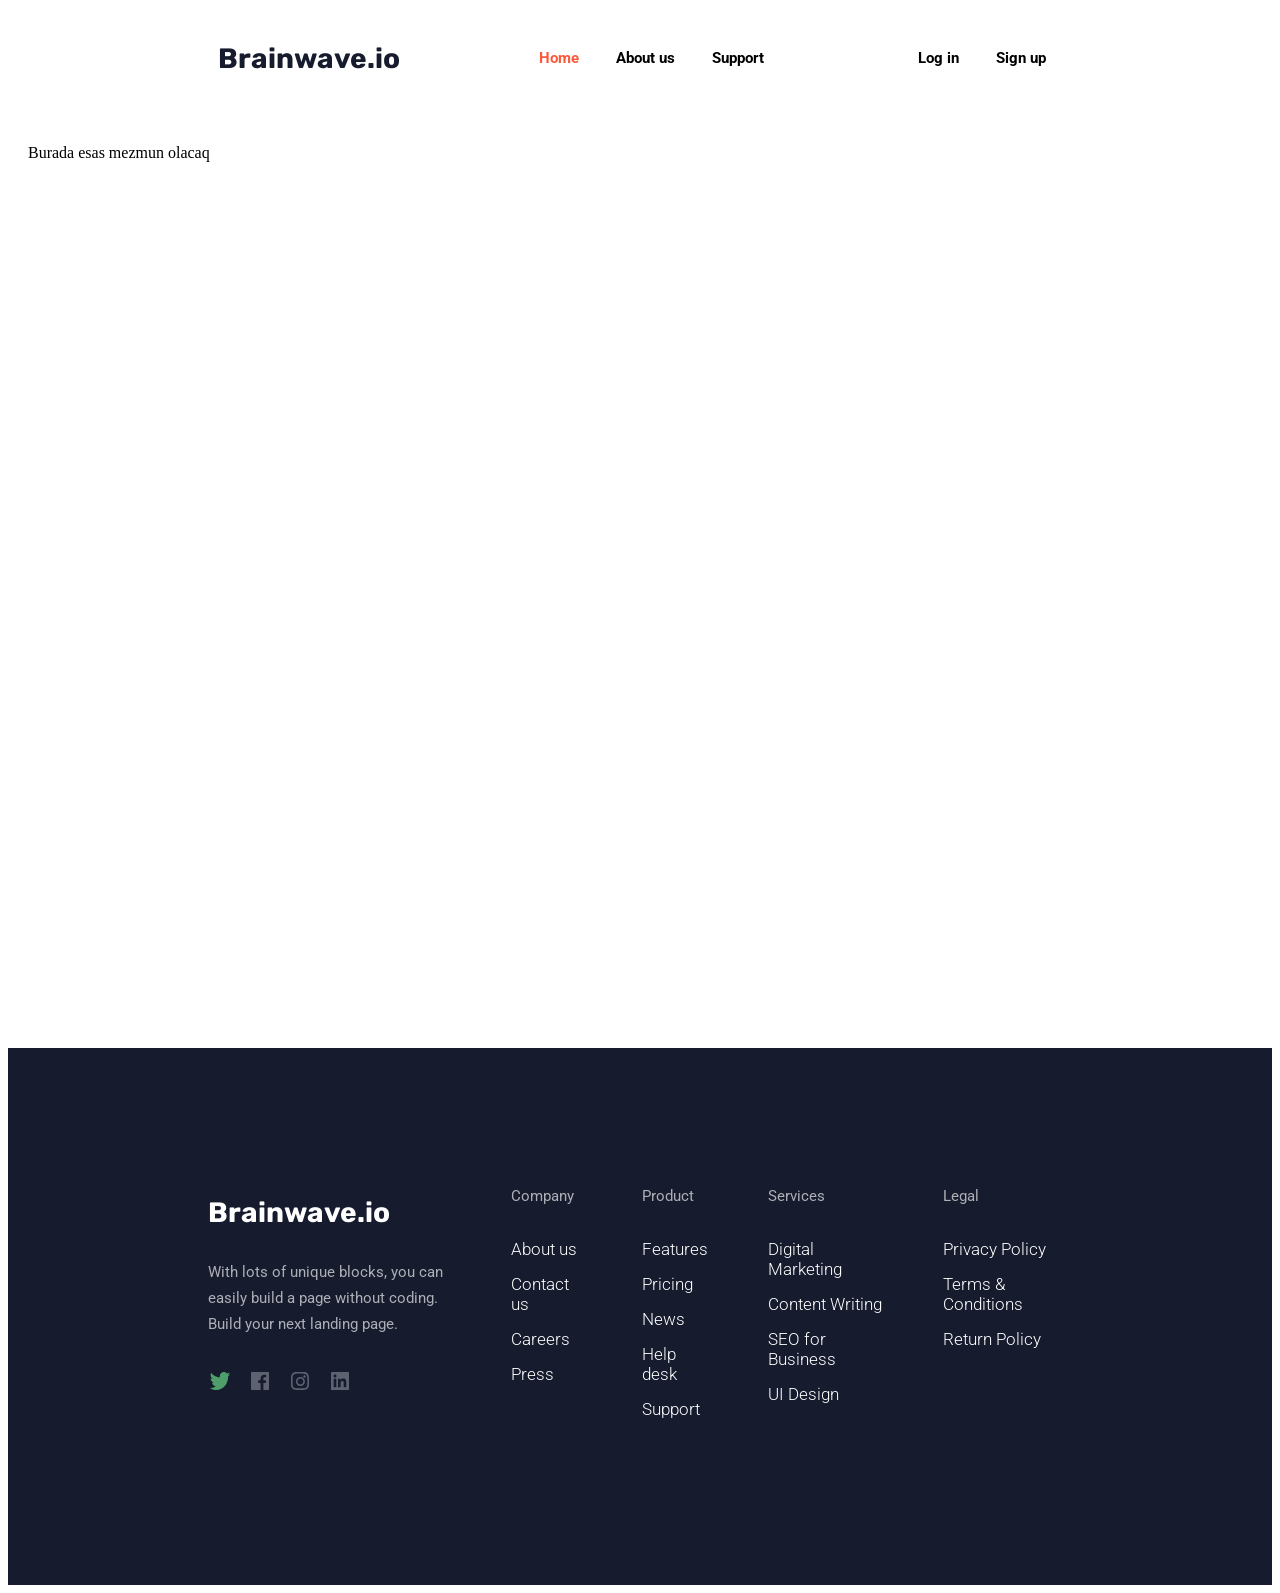
==== index.html @ 2722c8b5 "login, signup, header and footer are created" ====
<!DOCTYPE html>
<html lang="en">

<head>
    <meta charset="UTF-8">
    <meta name="viewport" content="width=device-width, initial-scale=1.0">
    <title>Document</title>
    <link rel="stylesheet" href="./styles/global/reset.css">
    <link rel="stylesheet" href="./styles/pages/home.css">
    <link rel="preconnect" href="https://fonts.googleapis.com">
    <link rel="preconnect" href="https://fonts.gstatic.com" crossorigin>
    <link href="https://fonts.googleapis.com/css2?family=Rubik:ital,wght@0,300..900;1,300..900&display=swap"
        rel="stylesheet">
    <link href="https://fonts.googleapis.com/css2?family=Roboto:wght@100;300;400;500;700;900&display=swap"
        rel="stylesheet">
</head>

<body>
    <!--Header-->
    <header class="header">
        <div class="box box1">
            <h1 class="logo-title">Brainwave.io</h1>
        </div> 
        <nav class="header-navbar box box2">
            <ul class="nav-list">
                <li class="nav-item">
                    <a href="#" class="nav-link active">Home</a>
                </li>
                <li class="nav-item">
                    <a href="pages/about.html" class="nav-link">About us</a>
                </li>
                <li class="nav-item">
                    <a href="pages/support.html" class="nav-link">Support</a>
                </li>
            </ul>
        </nav>
        <div class="box box3">
            <nav class="header-navbar">
                <ul class="nav-list">
                    <li class="nav-item">
                        <a href="pages/login.html" class="nav-link">Log in</a>
                    </li>
                    <li class="nav-item">
                        <a href="pages/signup.html" class="nav-link">Sign up</a>
                    </li>
                </ul>
            </nav>
        </div>
    </header>
    <main class="container">
        <p>Burada esas mezmun olacaq</p>
    </main>
    <!--Footer-->
    <footer class="footer">
        <div class="footer-item">
            <p class="footer-title">Brainwave.io</p>
            
            <p class="footer-item-title">With lots of unique blocks, you can easily build a page without coding. Build your next landing page.
            </p>
            <div class="social-icons">
                <a href="#" class="social-link"><img src="./assets/icons/logo-twitter.svg" alt="Twitter"
                        class="footer-icon"></a>
                <a href="#" class="social-link"><img src="./assets/icons/logo-facebook.svg" alt="Facebook"
                        class="footer-icon"></a>
                <a href="#" class="social-link"><img src="./assets/icons/logo-instagram.svg" alt="Instagram"
                        class="footer-icon"></a>
                <a href="#" class="social-link"><img src="./assets/icons/logo-linkedin.svg" alt="Linkedin"
                        class="footer-icon"></a>
            </div>



        </div>
        <div class="footer-item">
            <p class="footer-item-title">Company</p>
            
            <ul class="footer-list">
                <li class="footer-list-item"><a href="#" class="footer-list-link">About us</a></li>
                <li class="footer-list-item"><a href="#" class="footer-list-link">Contact us</a></li>
                <li class="footer-list-item"><a href="#" class="footer-list-link">Careers</a></li>
                <li class="footer-list-item"><a href="#" class="footer-list-link">Press</a></li>
            </ul>
        </div>
        <div class="footer-item">
            <p class="footer-item-title">Product</p>
           
            <ul class="footer-list">
                <li class="footer-list-item"><a href="#" class="footer-list-link">Features</a></li>
                <li class="footer-list-item"><a href="#" class="footer-list-link">Pricing</a></li>
                <li class="footer-list-item"><a href="#" class="footer-list-link">News</a></li>
                <li class="footer-list-item"><a href="#" class="footer-list-link">Help desk</a></li>
                <li class="footer-list-item"><a href="#" class="footer-list-link">Support</a></li>
            </ul>
        </div>
        <div class="footer-item">
            <p class="footer-item-title">Services</p>
           
            <ul class="footer-list">
                <li class="footer-list-item"><a href="#" class="footer-list-link">Digital Marketing</a></li>
                <li class="footer-list-item"><a href="#" class="footer-list-link">Content Writing</a></li>
                <li class="footer-list-item"><a href="#" class="footer-list-link">SEO for Business</a></li>
                <li class="footer-list-item"><a href="#" class="footer-list-link">UI Design</a></li>
            </ul>
        </div>
        <div class="footer-item">
            <p class="footer-item-title">Legal</p>
           
            <ul class="footer-list">
                <li class="footer-list-item"><a href="#" class="footer-list-link">Privacy Policy</a></li>
                <li class="footer-list-item"><a href="#" class="footer-list-link">Terms & Conditions</a></li>
                <li class="footer-list-item"><a href="#" class="footer-list-link">Return Policy</a></li>
            </ul>
        </div>
    </footer>
</body>

</html>
---- styles/pages/home.css ----
/* x yazilanlar hazir, rengli version */
.header {
    /* x border-bottom: 2px solid black; */
    height: 100px;
    background-color: #ffff;
    position: sticky;
    display: flex;
    justify-content: space-between;
    flex-direction: row;
    /* makes the header stick to the top of the page when scrolling */
    top: 0;
    /* position the header at the top of the page, while scrolling, nothing is seen behind the header*/
    z-index: 1000;
    /* ensures the header stays above other content when scrolling */
    padding: 0 200px;
}

.logo-title {
    cursor: pointer;
    color: #161C2D;
    font-size: 28px;
    font-family: 'Rubik';
    font-weight: bold;

}

.btn:active {
    /* transform: rotate(10deg); duymeni basib saxlayanda 10derece donur */
    transform: scale(0.98)
}

.box {
    /* width: 1508px; */
    height: auto;
    /* x border: 2px solid black; */
    display: flex;
    align-items: center;
    justify-content: center;
    padding: 10px 10px;
    /* border-width: 2px; border-color: black; border-style: solid; */
    /* border-radius: 12px; rounded corners */
    /* margin: 4px; margin creates space outside the element */
    /*margin-bottom used to create space between elements */
}

.box1 {
    /* width: 179px; */
    height: auto;
    /* x background-color: lightblue; */
}

.box2 {
    /* width: 208px; */
    height: auto;
    /* clear is used to prevent elements from floating next to each other */
    /* x background-color: lightpink; */

}

.box3 {
    /* width: 131px; */
    height: auto;
    /* x background-color: lightgreen; */
    /* padding: 40px; */
}

.footer {
    background-color: rgb(22, 27, 46);
    color: rgb(255, 255, 255);
    text-align: left;
    padding: 120px 200px;
    display: flex;
    justify-content: space-between;
    align-items: flex-start;
    height: auto;
    /* height: 200px;
    gap: 70px; */
}

.container {
    padding: 20px;
    /* x background-color: lightseagreen; */
    min-height: 100vh;
    /* 100% of the viewport height */
}

.footer-item {
    width: max-content;
    height: 100%;
    float: left;
    margin-right: 60px;
    font-family: 'Roboto';
}

.footer-item:last-child {
    margin-right: 0;
}

.footer-item:first-child {
    /* Birinci qutu (Brainwave) mətni uzun olduğu üçün max-content olanda çox uzanmasın deyə 
   ona xüsusi olaraq sabit en veririk, amma margin-ini silirik (çünki artıq gap idarə edir) */
    width: 274px;
}

.footer-item-title {
    opacity: 65%;
    font-size: 15px;
    margin-bottom: 30px;
    /* margin-top: 2px; */
    line-height: 26px;
    /* width:274px; */
}

.footer-box5 {
    height: 20px;
    clear: both;
}


.newsletter-input {
    padding: 8px;
    border: 1px solid #ccc;
    border-radius: 4px;
}

.footer-list {
    list-style-type: none;
    /* removes the default bullet points */
    padding: 0;
    /* removes default padding */
    padding-bottom: 15px;
}

.footer-list-item {
    margin-bottom: 15px;
    /* adds space between list items */
}

.footer-list-link {
    color: rgb(255, 255, 255);
    text-decoration: none;
    font-weight: 300;
    font-size: 17px;
}

.footer-title {
    font-family: 'Rubik';
    font-weight: bold;
    font-size: 28px;
    margin-bottom: 30px;
}

/* NAVBAR */
.nav-list {
    list-style-type: none;
    padding: 0;
    font-size: 15px;
    font-family: 'Roboto';
    display: flex;
    gap: 5px;
    align-items: center;
}

.nav-link {
    cursor: pointer;
    text-decoration: none;
    color: black;
    font-weight: bold;

}

.nav-link.active {
    color: #FC593B;
    font-weight: bold;
}

.nav-list .nav-item {
    display: inline;
    padding: 2px 16px;

    /* background-color: yellow; */
    /* border: 1px solid #ccc; */
    /* display: none = tag i silib goturur*/
    /* visibility: hidden = tag orda, but gorunmez */
}

.social-icons {
    display: flex;
    gap: 16px;
    margin-top: 35px;
    width: 142px;
    height: 18px;
    
}

.footer-icon {
    width: 24px;
    /* İkonun eni */
    height: 18px;
    /* İkonun hündürlüyü */
    opacity: 0.7;
    /* Bir az solğun rəng */
}
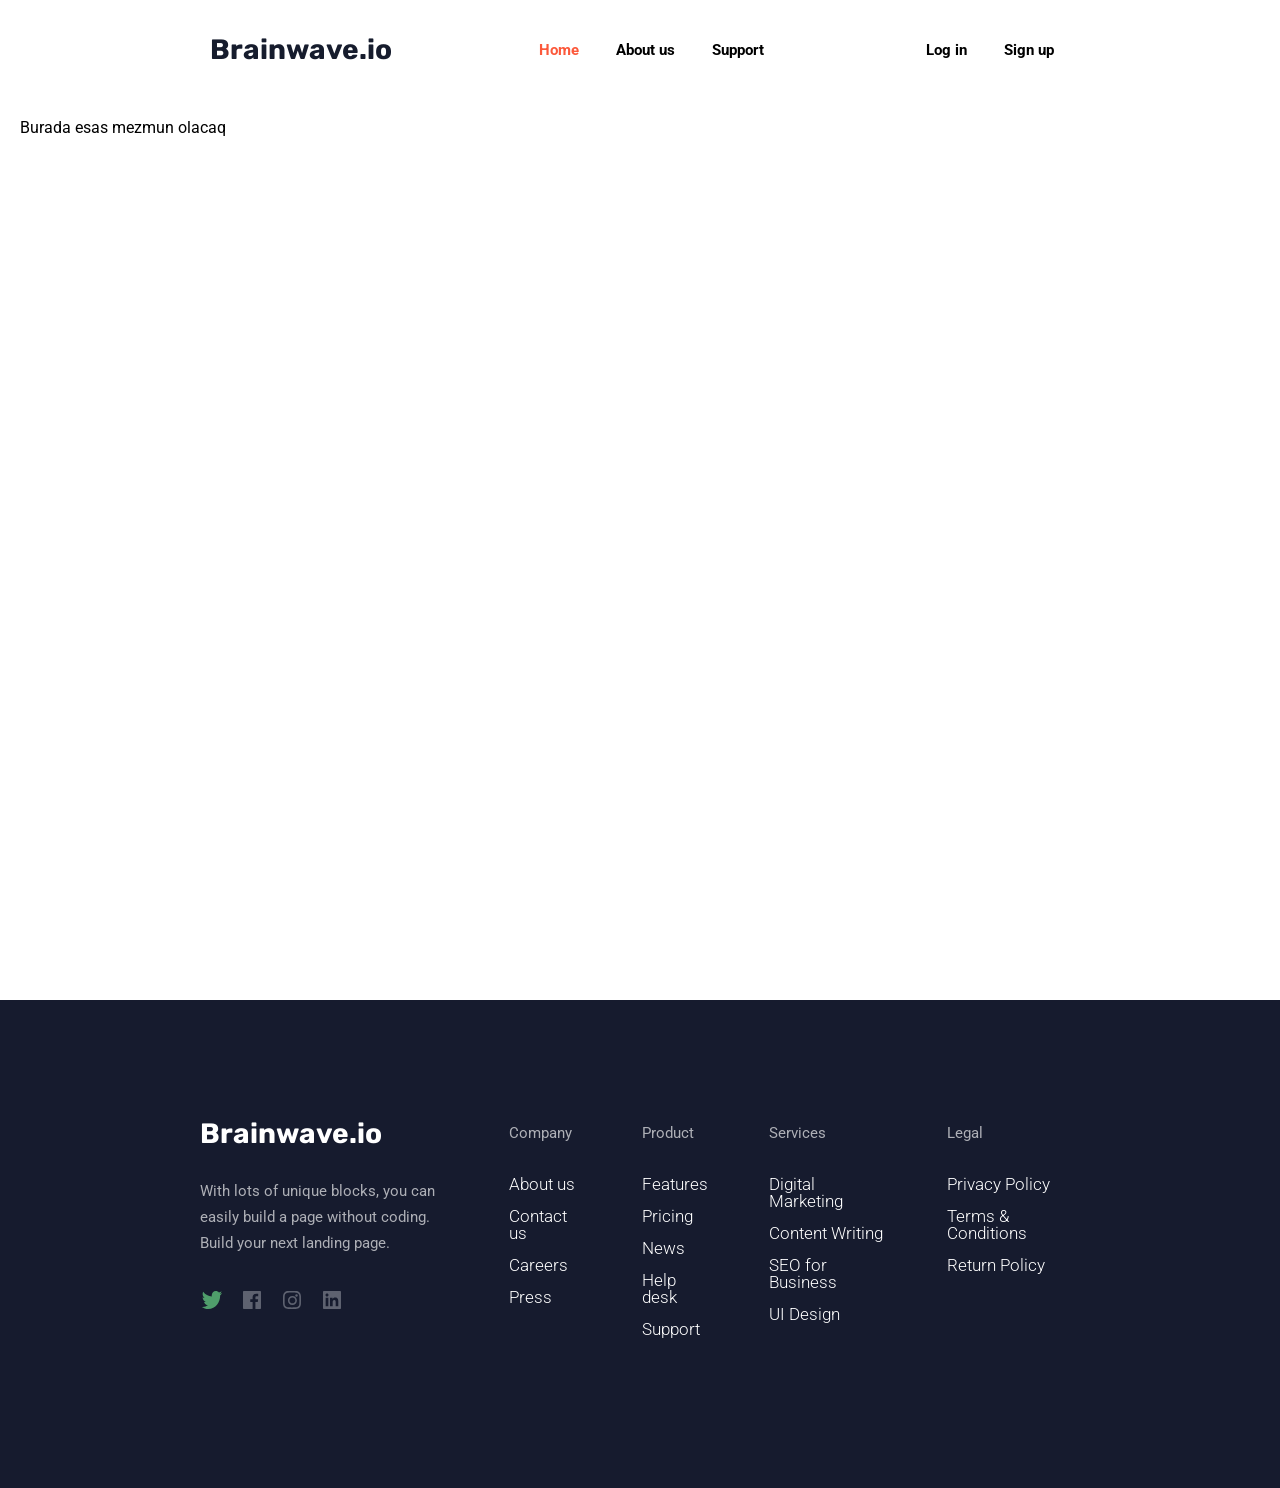
==== commit 5d087531: "created about us" ====
--- a/index.html
+++ b/index.html
@@ -1,117 +1,155 @@
-<!DOCTYPE html>
+<!doctype html>
 <html lang="en">
+  <head>
+    <meta charset="UTF-8" />
+    <meta name="viewport" content="width=device-width, initial-scale=1.0" />
+    <title>Home</title>
+    <link rel="stylesheet" href="./styles/pages/home.css" />
+  </head>
 
-<head>
-    <meta charset="UTF-8">
-    <meta name="viewport" content="width=device-width, initial-scale=1.0">
-    <title>Document</title>
-    <link rel="stylesheet" href="./styles/global/reset.css">
-    <link rel="stylesheet" href="./styles/pages/home.css">
-    <link rel="preconnect" href="https://fonts.googleapis.com">
-    <link rel="preconnect" href="https://fonts.gstatic.com" crossorigin>
-    <link href="https://fonts.googleapis.com/css2?family=Rubik:ital,wght@0,300..900;1,300..900&display=swap"
-        rel="stylesheet">
-    <link href="https://fonts.googleapis.com/css2?family=Roboto:wght@100;300;400;500;700;900&display=swap"
-        rel="stylesheet">
-</head>
-
-<body>
+  <body>
     <!--Header-->
     <header class="header">
-        <div class="box box1">
-            <h1 class="logo-title">Brainwave.io</h1>
-        </div> 
-        <nav class="header-navbar box box2">
-            <ul class="nav-list">
-                <li class="nav-item">
-                    <a href="#" class="nav-link active">Home</a>
-                </li>
-                <li class="nav-item">
-                    <a href="pages/about.html" class="nav-link">About us</a>
-                </li>
-                <li class="nav-item">
-                    <a href="pages/support.html" class="nav-link">Support</a>
-                </li>
-            </ul>
+      <div class="box box1">
+        <h1 class="logo-title">Brainwave.io</h1>
+      </div>
+      <nav class="header-navbar box box2">
+        <ul class="nav-list">
+          <li class="nav-item">
+            <a href="./index.html" class="nav-link active">Home</a>
+          </li>
+          <li class="nav-item">
+            <a href="./pages/about.html" class="nav-link">About us</a>
+          </li>
+          <li class="nav-item">
+            <a href="./pages/support.html" class="nav-link">Support</a>
+          </li>
+        </ul>
+      </nav>
+      <div class="box box3">
+        <nav class="header-navbar">
+          <ul class="nav-list">
+            <li class="nav-item">
+              <a href="./pages/login.html" class="nav-link">Log in</a>
+            </li>
+            <li class="nav-item">
+              <a href="./pages/signup.html" class="nav-link">Sign up</a>
+            </li>
+          </ul>
         </nav>
-        <div class="box box3">
-            <nav class="header-navbar">
-                <ul class="nav-list">
-                    <li class="nav-item">
-                        <a href="pages/login.html" class="nav-link">Log in</a>
-                    </li>
-                    <li class="nav-item">
-                        <a href="pages/signup.html" class="nav-link">Sign up</a>
-                    </li>
-                </ul>
-            </nav>
-        </div>
+      </div>
     </header>
     <main class="container">
-        <p>Burada esas mezmun olacaq</p>
+      <p>Burada esas mezmun olacaq</p>
     </main>
     <!--Footer-->
     <footer class="footer">
-        <div class="footer-item">
-            <p class="footer-title">Brainwave.io</p>
-            
-            <p class="footer-item-title">With lots of unique blocks, you can easily build a page without coding. Build your next landing page.
-            </p>
-            <div class="social-icons">
-                <a href="#" class="social-link"><img src="./assets/icons/logo-twitter.svg" alt="Twitter"
-                        class="footer-icon"></a>
-                <a href="#" class="social-link"><img src="./assets/icons/logo-facebook.svg" alt="Facebook"
-                        class="footer-icon"></a>
-                <a href="#" class="social-link"><img src="./assets/icons/logo-instagram.svg" alt="Instagram"
-                        class="footer-icon"></a>
-                <a href="#" class="social-link"><img src="./assets/icons/logo-linkedin.svg" alt="Linkedin"
-                        class="footer-icon"></a>
-            </div>
+      <div class="footer-item">
+        <p class="footer-title">Brainwave.io</p>
 
+        <p class="footer-item-title">
+          With lots of unique blocks, you can easily build a page without
+          coding. Build your next landing page.
+        </p>
+        <div class="social-icons">
+          <a href="#" class="social-link"
+            ><img
+              src="./assets/icons/logo-twitter.svg"
+              alt="Twitter"
+              class="footer-icon"
+          /></a>
+          <a href="#" class="social-link"
+            ><img
+              src="./assets/icons/logo-facebook.svg"
+              alt="Facebook"
+              class="footer-icon"
+          /></a>
+          <a href="#" class="social-link"
+            ><img
+              src="./assets/icons/logo-instagram.svg"
+              alt="Instagram"
+              class="footer-icon"
+          /></a>
+          <a href="#" class="social-link"
+            ><img
+              src="./assets/icons/logo-linkedin.svg"
+              alt="Linkedin"
+              class="footer-icon"
+          /></a>
+        </div>
+      </div>
+      <div class="footer-item">
+        <p class="footer-item-title">Company</p>
 
+        <ul class="footer-list">
+          <li class="footer-list-item">
+            <a href="#" class="footer-list-link">About us</a>
+          </li>
+          <li class="footer-list-item">
+            <a href="#" class="footer-list-link">Contact us</a>
+          </li>
+          <li class="footer-list-item">
+            <a href="#" class="footer-list-link">Careers</a>
+          </li>
+          <li class="footer-list-item">
+            <a href="#" class="footer-list-link">Press</a>
+          </li>
+        </ul>
+      </div>
+      <div class="footer-item">
+        <p class="footer-item-title">Product</p>
 
-        </div>
-        <div class="footer-item">
-            <p class="footer-item-title">Company</p>
-            
-            <ul class="footer-list">
-                <li class="footer-list-item"><a href="#" class="footer-list-link">About us</a></li>
-                <li class="footer-list-item"><a href="#" class="footer-list-link">Contact us</a></li>
-                <li class="footer-list-item"><a href="#" class="footer-list-link">Careers</a></li>
-                <li class="footer-list-item"><a href="#" class="footer-list-link">Press</a></li>
-            </ul>
-        </div>
-        <div class="footer-item">
-            <p class="footer-item-title">Product</p>
-           
-            <ul class="footer-list">
-                <li class="footer-list-item"><a href="#" class="footer-list-link">Features</a></li>
-                <li class="footer-list-item"><a href="#" class="footer-list-link">Pricing</a></li>
-                <li class="footer-list-item"><a href="#" class="footer-list-link">News</a></li>
-                <li class="footer-list-item"><a href="#" class="footer-list-link">Help desk</a></li>
-                <li class="footer-list-item"><a href="#" class="footer-list-link">Support</a></li>
-            </ul>
-        </div>
-        <div class="footer-item">
-            <p class="footer-item-title">Services</p>
-           
-            <ul class="footer-list">
-                <li class="footer-list-item"><a href="#" class="footer-list-link">Digital Marketing</a></li>
-                <li class="footer-list-item"><a href="#" class="footer-list-link">Content Writing</a></li>
-                <li class="footer-list-item"><a href="#" class="footer-list-link">SEO for Business</a></li>
-                <li class="footer-list-item"><a href="#" class="footer-list-link">UI Design</a></li>
-            </ul>
-        </div>
-        <div class="footer-item">
-            <p class="footer-item-title">Legal</p>
-           
-            <ul class="footer-list">
-                <li class="footer-list-item"><a href="#" class="footer-list-link">Privacy Policy</a></li>
-                <li class="footer-list-item"><a href="#" class="footer-list-link">Terms & Conditions</a></li>
-                <li class="footer-list-item"><a href="#" class="footer-list-link">Return Policy</a></li>
-            </ul>
-        </div>
+        <ul class="footer-list">
+          <li class="footer-list-item">
+            <a href="#" class="footer-list-link">Features</a>
+          </li>
+          <li class="footer-list-item">
+            <a href="#" class="footer-list-link">Pricing</a>
+          </li>
+          <li class="footer-list-item">
+            <a href="#" class="footer-list-link">News</a>
+          </li>
+          <li class="footer-list-item">
+            <a href="#" class="footer-list-link">Help desk</a>
+          </li>
+          <li class="footer-list-item">
+            <a href="#" class="footer-list-link">Support</a>
+          </li>
+        </ul>
+      </div>
+      <div class="footer-item">
+        <p class="footer-item-title">Services</p>
+
+        <ul class="footer-list">
+          <li class="footer-list-item">
+            <a href="#" class="footer-list-link">Digital Marketing</a>
+          </li>
+          <li class="footer-list-item">
+            <a href="#" class="footer-list-link">Content Writing</a>
+          </li>
+          <li class="footer-list-item">
+            <a href="#" class="footer-list-link">SEO for Business</a>
+          </li>
+          <li class="footer-list-item">
+            <a href="#" class="footer-list-link">UI Design</a>
+          </li>
+        </ul>
+      </div>
+      <div class="footer-item">
+        <p class="footer-item-title">Legal</p>
+
+        <ul class="footer-list">
+          <li class="footer-list-item">
+            <a href="#" class="footer-list-link">Privacy Policy</a>
+          </li>
+          <li class="footer-list-item">
+            <a href="#" class="footer-list-link">Terms & Conditions</a>
+          </li>
+          <li class="footer-list-item">
+            <a href="#" class="footer-list-link">Return Policy</a>
+          </li>
+        </ul>
+      </div>
     </footer>
-</body>
-
-</html>+  </body>
+</html>
--- a/styles/pages/home.css
+++ b/styles/pages/home.css
@@ -1,203 +1 @@
-/* x yazilanlar hazir, rengli version */
-.header {
-    /* x border-bottom: 2px solid black; */
-    height: 100px;
-    background-color: #ffff;
-    position: sticky;
-    display: flex;
-    justify-content: space-between;
-    flex-direction: row;
-    /* makes the header stick to the top of the page when scrolling */
-    top: 0;
-    /* position the header at the top of the page, while scrolling, nothing is seen behind the header*/
-    z-index: 1000;
-    /* ensures the header stays above other content when scrolling */
-    padding: 0 200px;
-}
-
-.logo-title {
-    cursor: pointer;
-    color: #161C2D;
-    font-size: 28px;
-    font-family: 'Rubik';
-    font-weight: bold;
-
-}
-
-.btn:active {
-    /* transform: rotate(10deg); duymeni basib saxlayanda 10derece donur */
-    transform: scale(0.98)
-}
-
-.box {
-    /* width: 1508px; */
-    height: auto;
-    /* x border: 2px solid black; */
-    display: flex;
-    align-items: center;
-    justify-content: center;
-    padding: 10px 10px;
-    /* border-width: 2px; border-color: black; border-style: solid; */
-    /* border-radius: 12px; rounded corners */
-    /* margin: 4px; margin creates space outside the element */
-    /*margin-bottom used to create space between elements */
-}
-
-.box1 {
-    /* width: 179px; */
-    height: auto;
-    /* x background-color: lightblue; */
-}
-
-.box2 {
-    /* width: 208px; */
-    height: auto;
-    /* clear is used to prevent elements from floating next to each other */
-    /* x background-color: lightpink; */
-
-}
-
-.box3 {
-    /* width: 131px; */
-    height: auto;
-    /* x background-color: lightgreen; */
-    /* padding: 40px; */
-}
-
-.footer {
-    background-color: rgb(22, 27, 46);
-    color: rgb(255, 255, 255);
-    text-align: left;
-    padding: 120px 200px;
-    display: flex;
-    justify-content: space-between;
-    align-items: flex-start;
-    height: auto;
-    /* height: 200px;
-    gap: 70px; */
-}
-
-.container {
-    padding: 20px;
-    /* x background-color: lightseagreen; */
-    min-height: 100vh;
-    /* 100% of the viewport height */
-}
-
-.footer-item {
-    width: max-content;
-    height: 100%;
-    float: left;
-    margin-right: 60px;
-    font-family: 'Roboto';
-}
-
-.footer-item:last-child {
-    margin-right: 0;
-}
-
-.footer-item:first-child {
-    /* Birinci qutu (Brainwave) mətni uzun olduğu üçün max-content olanda çox uzanmasın deyə 
-   ona xüsusi olaraq sabit en veririk, amma margin-ini silirik (çünki artıq gap idarə edir) */
-    width: 274px;
-}
-
-.footer-item-title {
-    opacity: 65%;
-    font-size: 15px;
-    margin-bottom: 30px;
-    /* margin-top: 2px; */
-    line-height: 26px;
-    /* width:274px; */
-}
-
-.footer-box5 {
-    height: 20px;
-    clear: both;
-}
-
-
-.newsletter-input {
-    padding: 8px;
-    border: 1px solid #ccc;
-    border-radius: 4px;
-}
-
-.footer-list {
-    list-style-type: none;
-    /* removes the default bullet points */
-    padding: 0;
-    /* removes default padding */
-    padding-bottom: 15px;
-}
-
-.footer-list-item {
-    margin-bottom: 15px;
-    /* adds space between list items */
-}
-
-.footer-list-link {
-    color: rgb(255, 255, 255);
-    text-decoration: none;
-    font-weight: 300;
-    font-size: 17px;
-}
-
-.footer-title {
-    font-family: 'Rubik';
-    font-weight: bold;
-    font-size: 28px;
-    margin-bottom: 30px;
-}
-
-/* NAVBAR */
-.nav-list {
-    list-style-type: none;
-    padding: 0;
-    font-size: 15px;
-    font-family: 'Roboto';
-    display: flex;
-    gap: 5px;
-    align-items: center;
-}
-
-.nav-link {
-    cursor: pointer;
-    text-decoration: none;
-    color: black;
-    font-weight: bold;
-
-}
-
-.nav-link.active {
-    color: #FC593B;
-    font-weight: bold;
-}
-
-.nav-list .nav-item {
-    display: inline;
-    padding: 2px 16px;
-
-    /* background-color: yellow; */
-    /* border: 1px solid #ccc; */
-    /* display: none = tag i silib goturur*/
-    /* visibility: hidden = tag orda, but gorunmez */
-}
-
-.social-icons {
-    display: flex;
-    gap: 16px;
-    margin-top: 35px;
-    width: 142px;
-    height: 18px;
-    
-}
-
-.footer-icon {
-    width: 24px;
-    /* İkonun eni */
-    height: 18px;
-    /* İkonun hündürlüyü */
-    opacity: 0.7;
-    /* Bir az solğun rəng */
-}+@import url(../global/global.css);
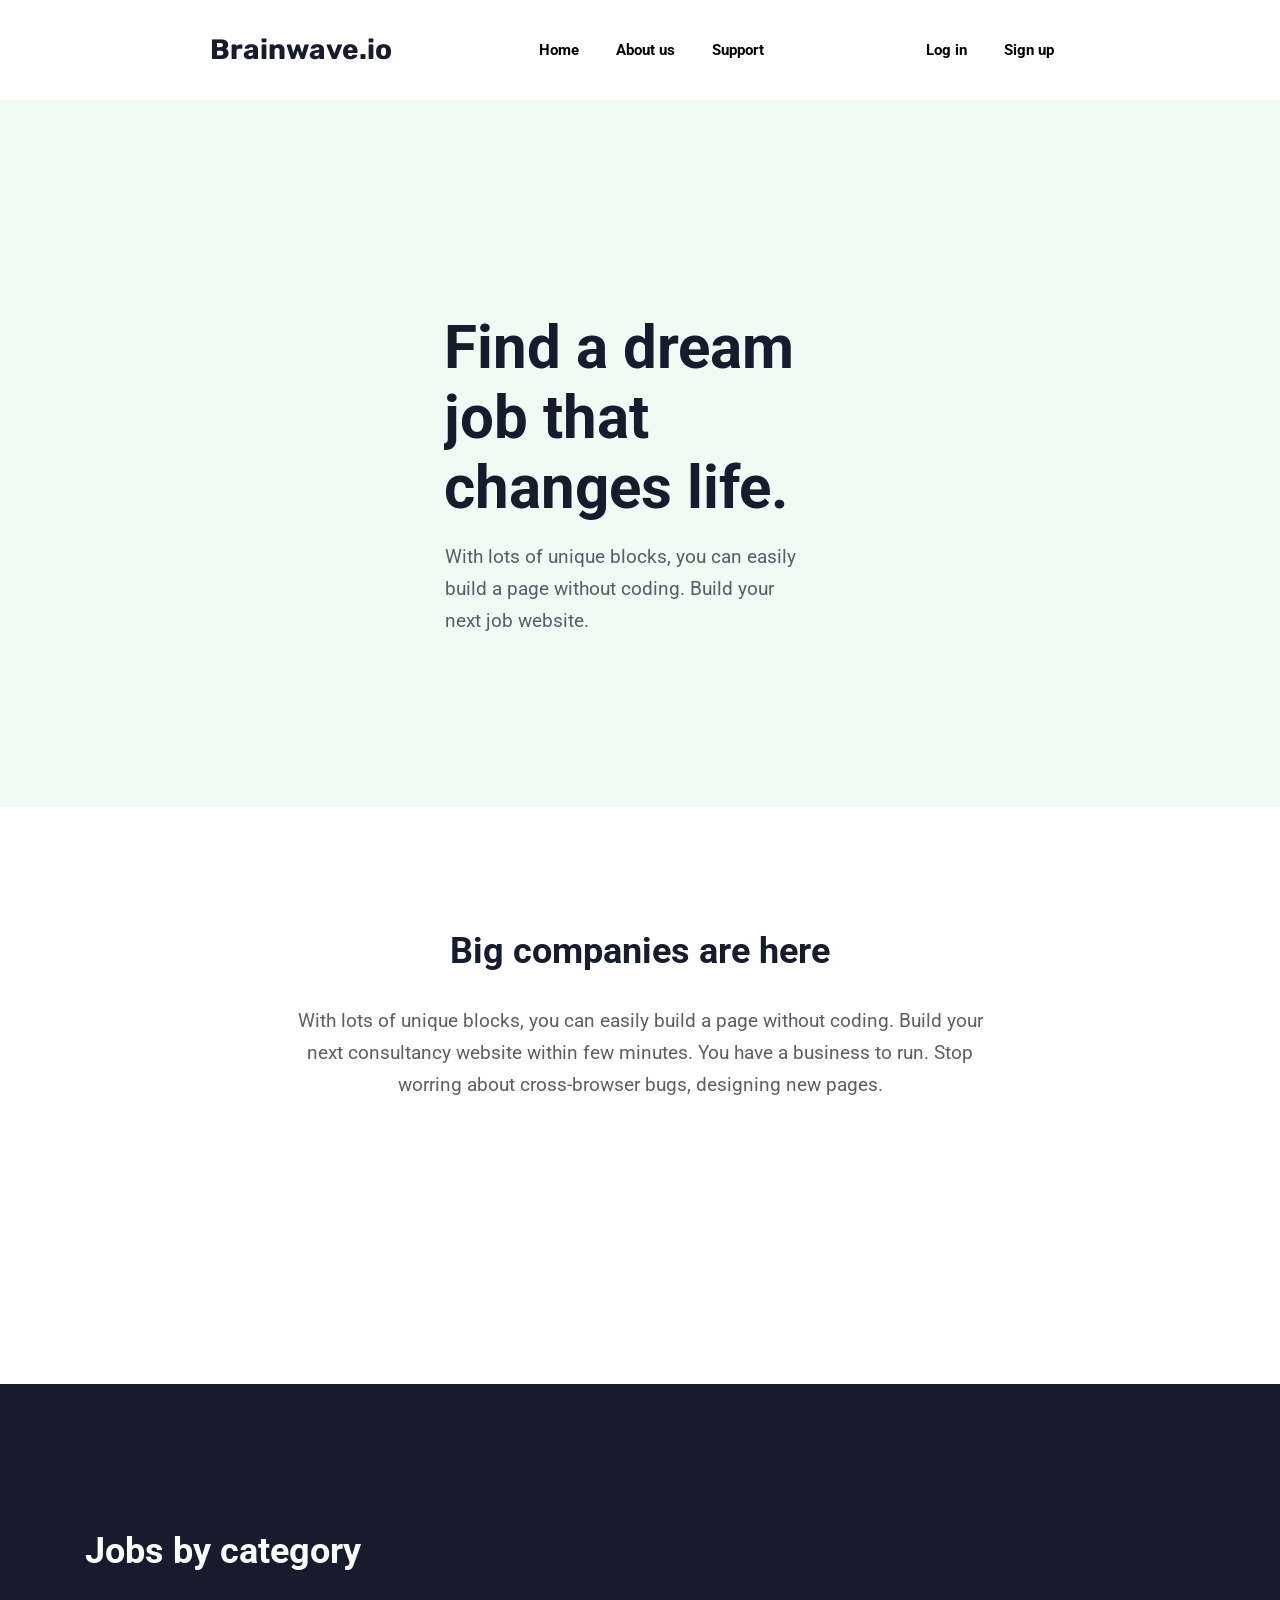
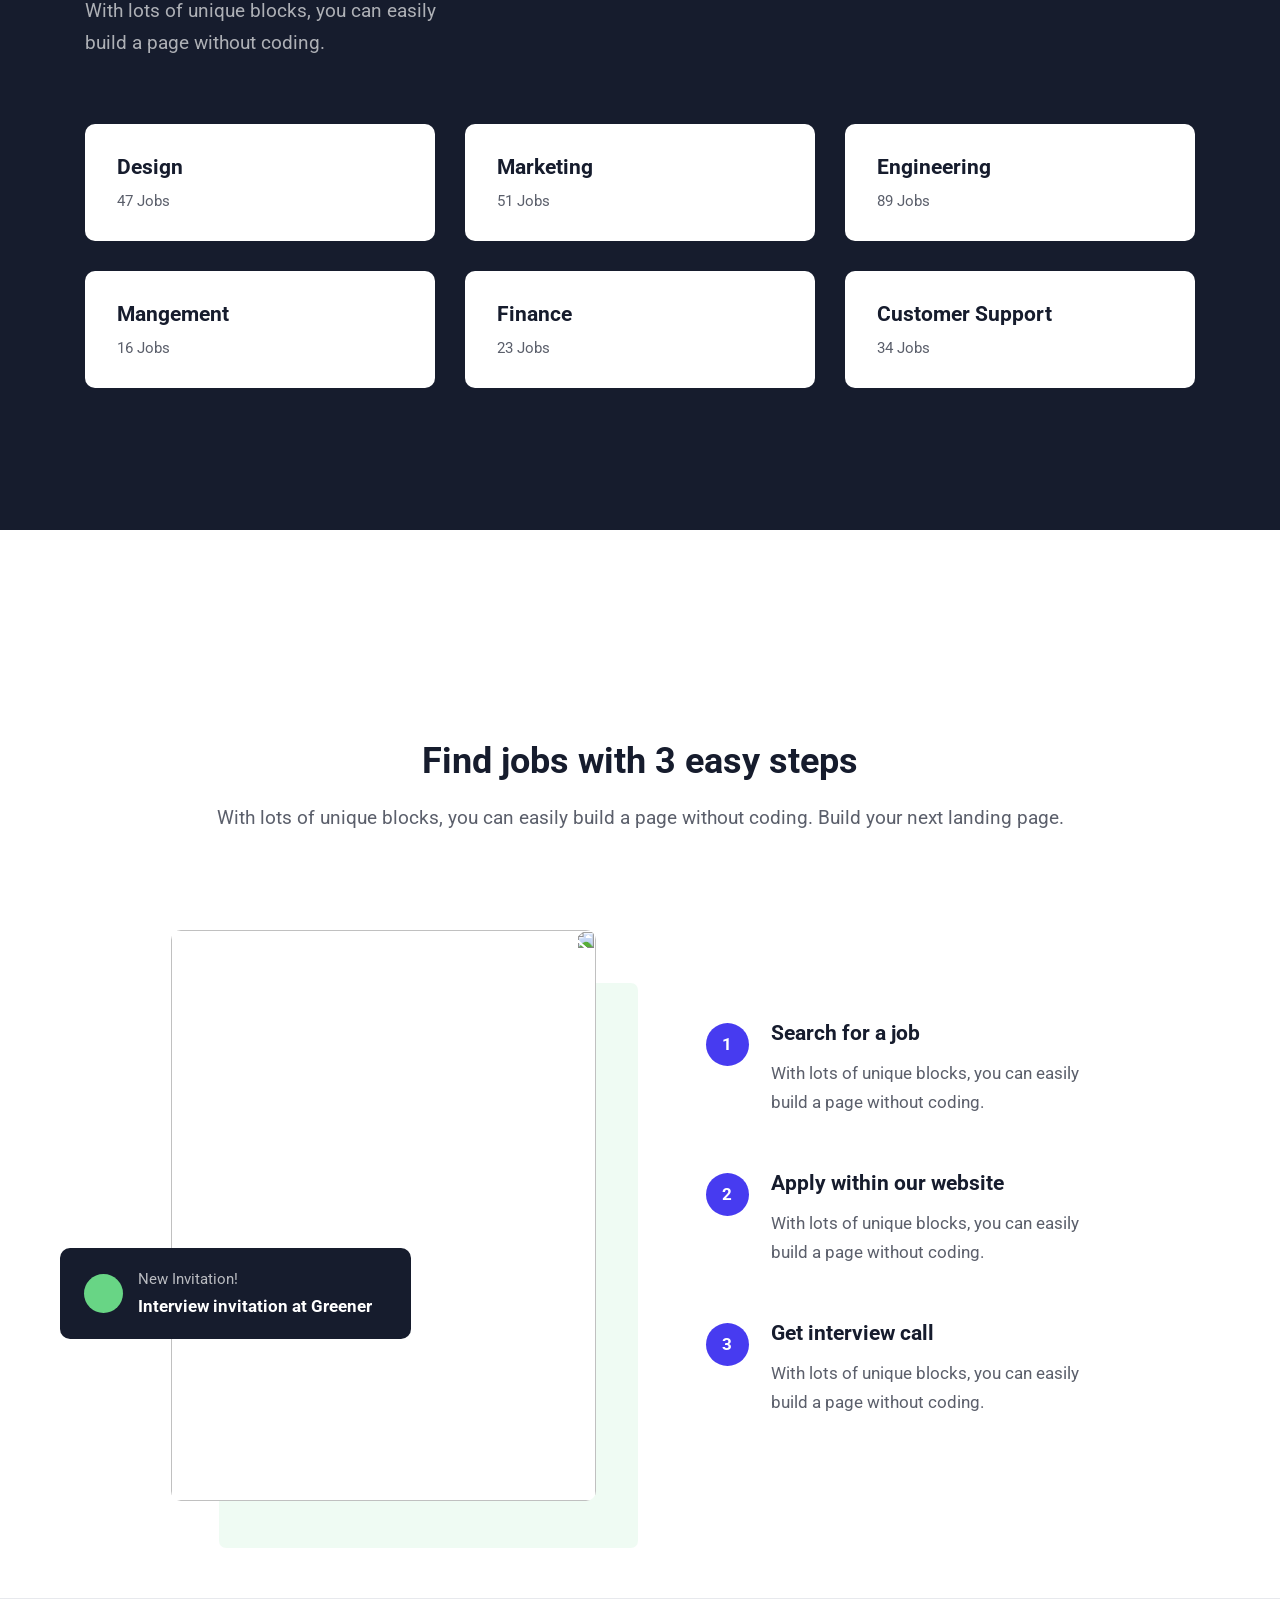
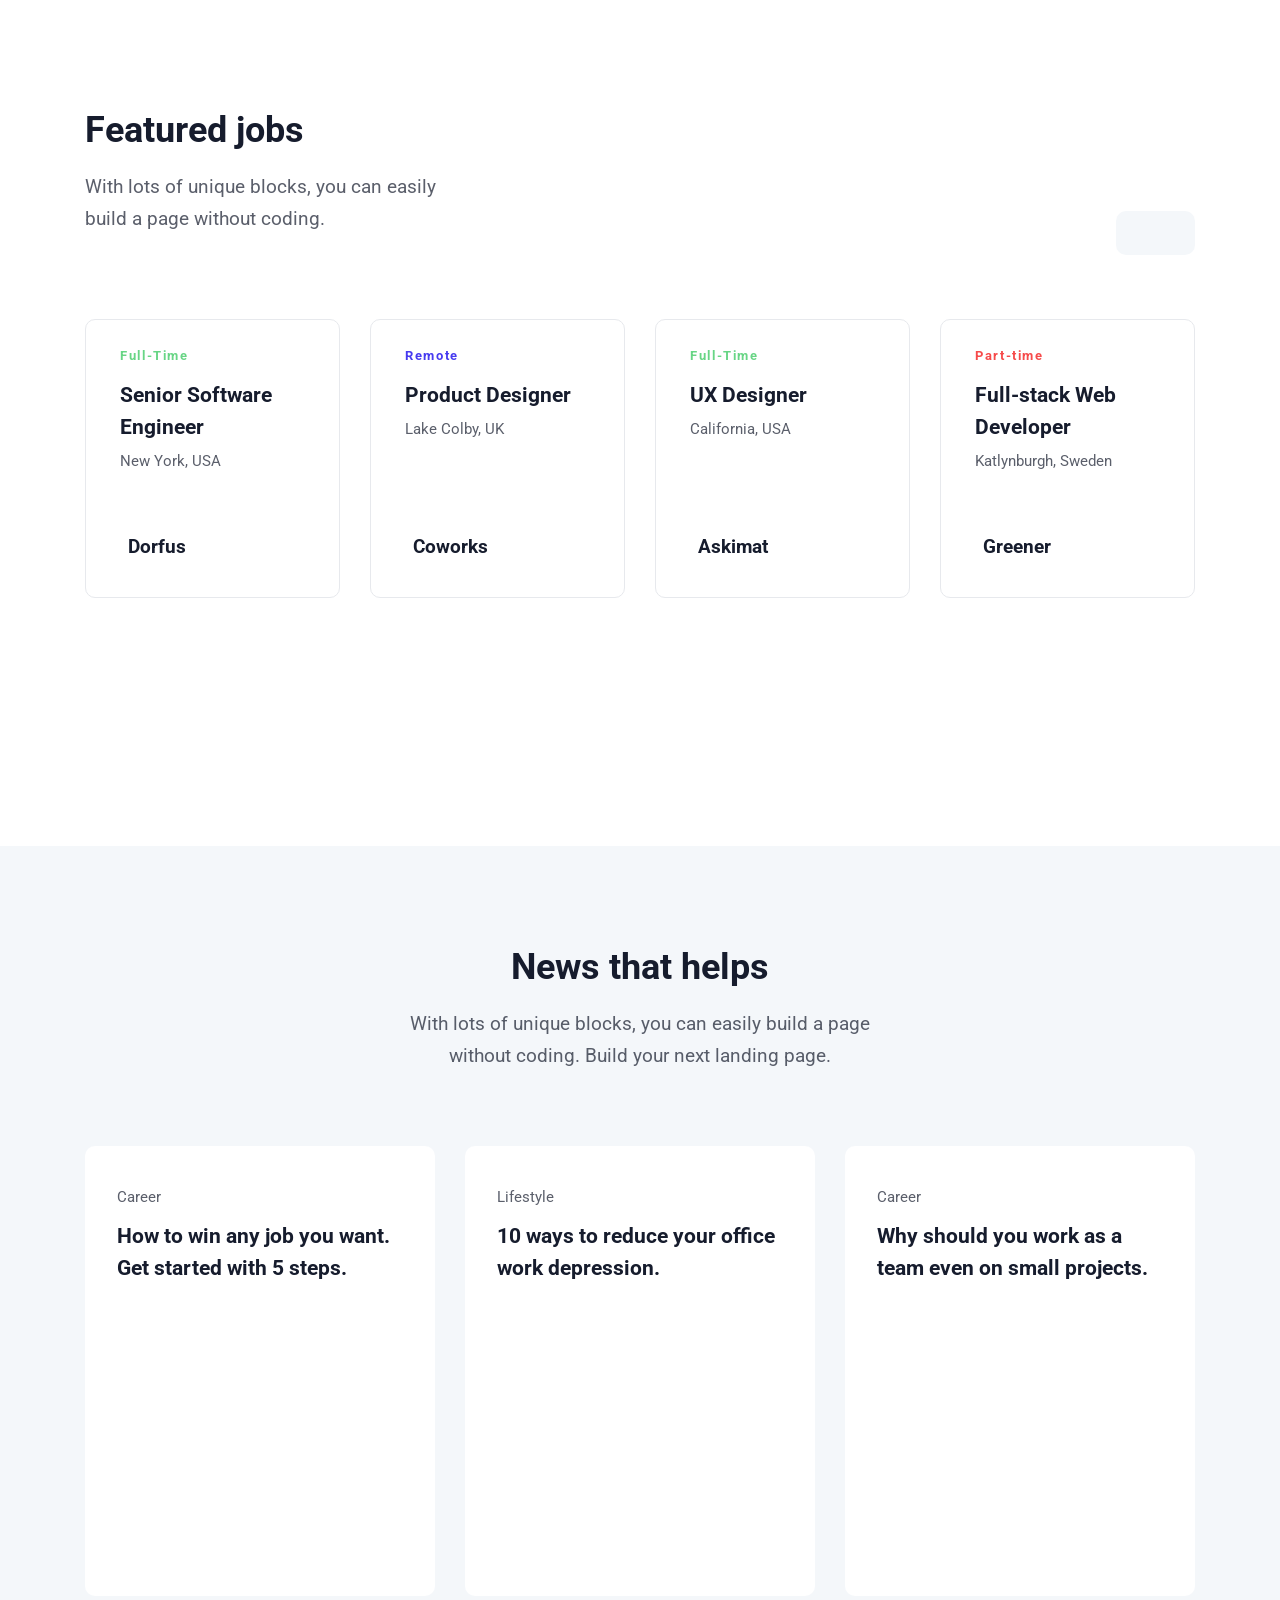
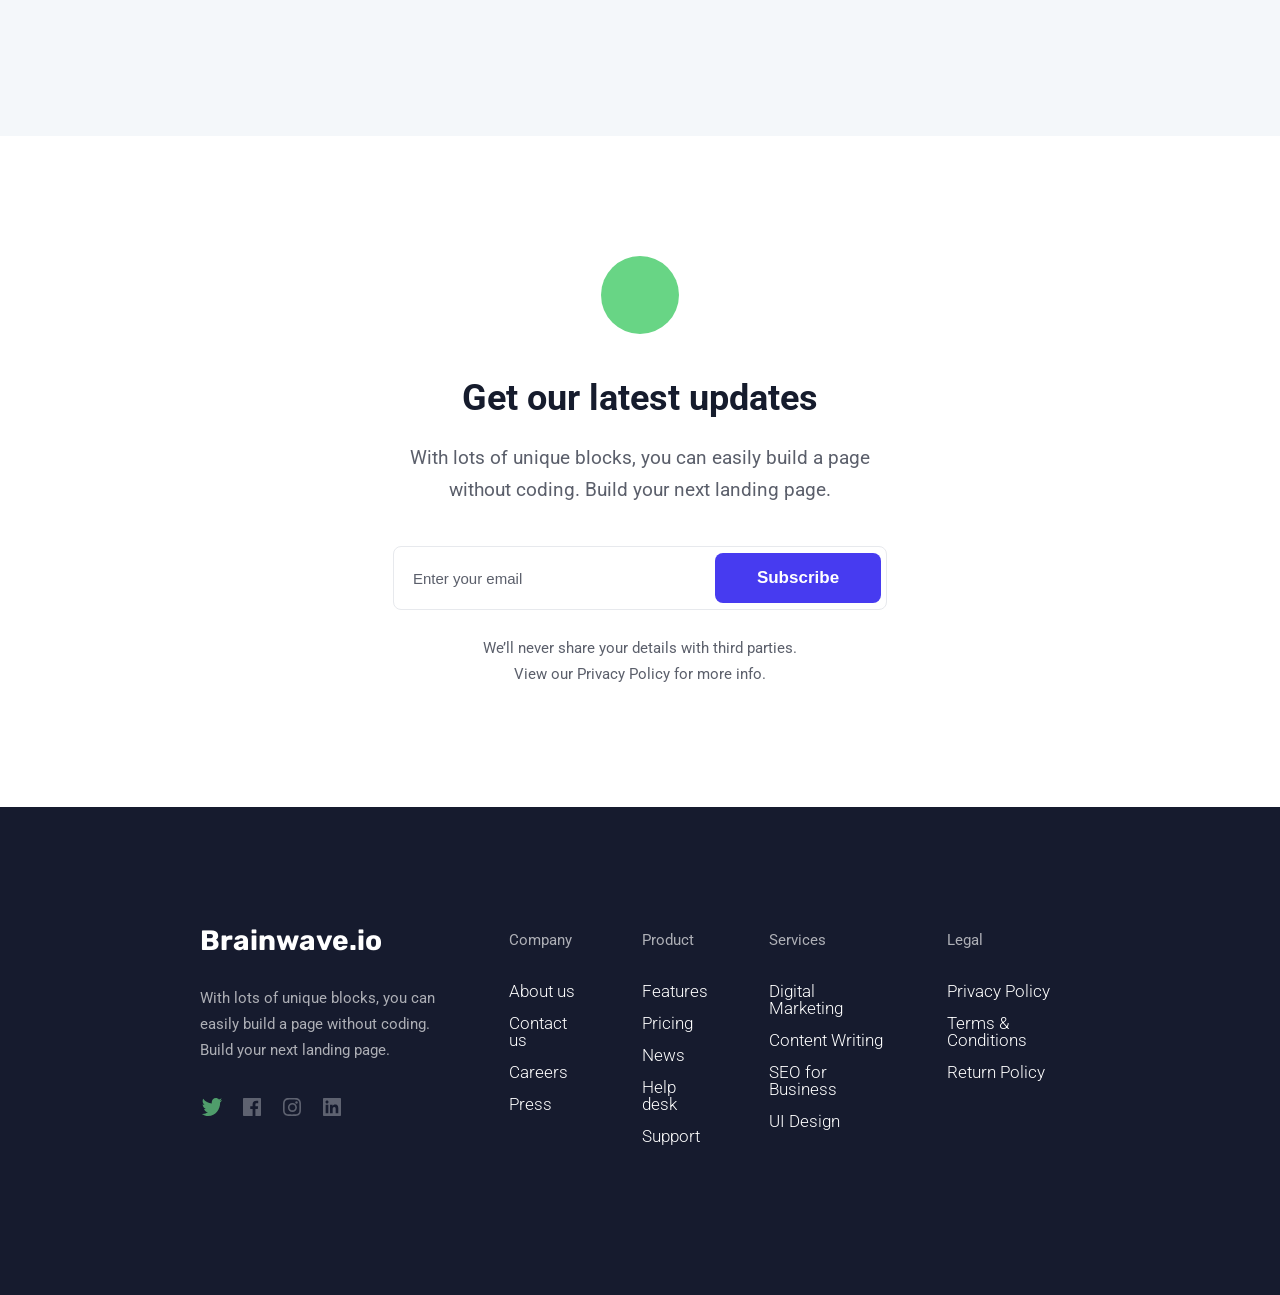
==== commit 620097ae: "Created home page" ====
--- a/index.html
+++ b/index.html
@@ -39,8 +39,295 @@
         </nav>
       </div>
     </header>
-    <main class="container">
-      <p>Burada esas mezmun olacaq</p>
+    <main class="main">
+      <section class="hero">
+        <div class="hero-info">
+          <h1 class="hero-title">
+            <span>Find a dream</span>
+            <span>job that</span>
+            <span>changes life.</span>
+          </h1>
+          <p class="hero-desc">
+            With lots of unique blocks, you can easily build a page without
+            coding. Build your next job website.
+          </p>
+        </div>
+        <img
+          class="hero-image"
+          src="./assets/images/home-images/hero-img.svg"
+          alt=""
+        />
+      </section>
+      <section class="our-partners">
+        <h3 class="our-partners-title">Big companies are here</h3>
+        <p class="our-partners-desc">
+          With lots of unique blocks, you can easily build a page without
+          coding. Build your next consultancy website within few minutes. You
+          have a business to run. Stop worring about cross-browser bugs,
+          designing new pages.
+        </p>
+        <div class="partners-logo">
+          <img src="./images/partners-logo1.svg" alt="" />
+          <img src="./images/partners-logo2.svg" alt="" />
+          <img src="./images/partners-logo3.svg" alt="" />
+          <img src="./images/partners-logo4.svg" alt="" />
+          <img src="./images/partners-logo5.svg" alt="" />
+          <img src="./images/partners-logo6.svg" alt="" />
+        </div>
+      </section>
+      <section class="jobs-category-main">
+        <div class="jobs-category">
+          <h4 class="jobs-category-title">Jobs by category</h4>
+          <p class="jobs-category-desc">
+            With lots of unique blocks, you can easily build a page without
+            coding.
+          </p>
+          <div class="jobs-category-types">
+            <div class="jobs-category-box">
+              <h2 class="jobs-category-box-title">Design</h2>
+              <p class="jobs-category-box-desc">47 Jobs</p>
+            </div>
+            <div class="jobs-category-box">
+              <h2 class="jobs-category-box-title">Marketing</h2>
+              <p class="jobs-category-box-desc">51 Jobs</p>
+            </div>
+            <div class="jobs-category-box">
+              <h2 class="jobs-category-box-title">Engineering</h2>
+              <p class="jobs-category-box-desc">89 Jobs</p>
+            </div>
+            <div class="jobs-category-box">
+              <h2 class="jobs-category-box-title">Mangement</h2>
+              <p class="jobs-category-box-desc">16 Jobs</p>
+            </div>
+            <div class="jobs-category-box">
+              <h2 class="jobs-category-box-title">Finance</h2>
+              <p class="jobs-category-box-desc">23 Jobs</p>
+            </div>
+            <div class="jobs-category-box">
+              <h2 class="jobs-category-box-title">Customer Support</h2>
+              <p class="jobs-category-box-desc">34 Jobs</p>
+            </div>
+          </div>
+        </div>
+      </section>
+      <section class="find-jobs">
+        <h5 class="find-jobs-title">Find jobs with 3 easy steps</h5>
+        <p class="find-jobs-desc">
+          With lots of unique blocks, you can easily build a page without
+          coding. Build your next landing page.
+        </p>
+        <div class="find-jobs-types">
+          <div class="find-jobs-image-box">
+            <img
+              class="find-jobs-image"
+              src="./images/soontimedelete.png"
+              alt=""
+            />
+            <div class="find-jobs-notficaton">
+              <div class="find-jobs-notficaton-icon">
+                <img src="./images/find-jobs-image-notfication.svg" alt="" />
+              </div>
+              <div>
+                <h1 class="find-jobs-notficaton-title">New Invitation!</h1>
+                <p class="find-jobs-notficaton-desc">
+                  Interview invitation at Greener
+                </p>
+              </div>
+            </div>
+          </div>
+          <div class="find-jobs-step-container">
+            <div class="find-jobs-step">
+              <div class="find-jobs-step-icon">
+                <p class="find-jobs-step-icon-number">1</p>
+              </div>
+              <div class="find-jobs-step-list">
+                <h2 class="find-jobs-step-list-title">Search for a job</h2>
+                <p class="find-jobs-step-list-desc">
+                  With lots of unique blocks, you can easily build a page
+                  without coding.
+                </p>
+              </div>
+            </div>
+            <div class="find-jobs-step">
+              <div class="find-jobs-step-icon">
+                <p class="find-jobs-step-icon-number">2</p>
+              </div>
+              <div class="find-jobs-step-list">
+                <h2 class="find-jobs-step-list-title">
+                  Apply within our website
+                </h2>
+                <p class="find-jobs-step-list-desc">
+                  With lots of unique blocks, you can easily build a page
+                  without coding.
+                </p>
+              </div>
+            </div>
+            <div class="find-jobs-step">
+              <div class="find-jobs-step-icon">
+                <p class="find-jobs-step-icon-number">3</p>
+              </div>
+              <div class="find-jobs-step-list">
+                <h2 class="find-jobs-step-list-title">Get interview call</h2>
+                <p class="find-jobs-step-list-desc">
+                  With lots of unique blocks, you can easily build a page
+                  without coding.
+                </p>
+              </div>
+            </div>
+          </div>
+        </div>
+      </section>
+      <section class="featured-jobs-main">
+        <div class="featured-jobs">
+          <h6 class="featured-jobs-title">Featured jobs</h6>
+          <p class="featured-jobs-desc">
+            With lots of unique blocks, you can easily build a page without
+            coding.
+          </p>
+          <div class="featured-jobs-r-l-box">
+            <img src="./images/featured-jobs-icon1.svg" alt="" />
+            <img src="./images/featured-jobs-icon2.svg" alt="" />
+          </div>
+          <div class="featured-jobs-types">
+            <div class="featured-jobs-box">
+              <div class="featured-jobs-box-info">
+                <div>
+                  <p class="featured-jobs-box-work-hours">Full-Time</p>
+                  <h2 class="featured-jobs-box-title">
+                    Senior Software Engineer
+                  </h2>
+                  <p class="featured-jobs-box-desc">New York, USA</p>
+                </div>
+                <div class="featured-jobs-box-company-brend">
+                  <img
+                    class="featured-jobs-company-logo"
+                    src="./images/featured-jobs-company-logo1.svg"
+                    alt=""
+                  />
+                  <h3 class="featured-jobs-company-name">Dorfus</h3>
+                </div>
+              </div>
+            </div>
+            <div class="featured-jobs-box">
+              <div class="featured-jobs-box-info">
+                <div>
+                  <p class="featured-jobs-box-work-hours remote-color">
+                    Remote
+                  </p>
+                  <h2 class="featured-jobs-box-title">Product Designer</h2>
+                  <p class="featured-jobs-box-desc">Lake Colby, UK</p>
+                </div>
+                <div class="featured-jobs-box-company-brend">
+                  <img
+                    class="featured-jobs-company-logo"
+                    src="./images/featured-jobs-company-logo2.svg"
+                    alt=""
+                  />
+                  <h3 class="featured-jobs-company-name">Coworks</h3>
+                </div>
+              </div>
+            </div>
+            <div class="featured-jobs-box">
+              <div class="featured-jobs-box-info">
+                <div>
+                  <p class="featured-jobs-box-work-hours">Full-Time</p>
+                  <h2 class="featured-jobs-box-title">UX Designer</h2>
+                  <p class="featured-jobs-box-desc">California, USA</p>
+                </div>
+                <div class="featured-jobs-box-company-brend">
+                  <img
+                    class="featured-jobs-company-logo"
+                    src="./images/featured-jobs-company-logo3.svg"
+                    alt=""
+                  />
+                  <h3 class="featured-jobs-company-name">Askimat</h3>
+                </div>
+              </div>
+            </div>
+            <div class="featured-jobs-box">
+              <div class="featured-jobs-box-info">
+                <div>
+                  <p class="featured-jobs-box-work-hours part-time-color">
+                    Part-time
+                  </p>
+                  <h2 class="featured-jobs-box-title">
+                    Full-stack Web Developer
+                  </h2>
+                  <p class="featured-jobs-box-desc">Katlynburgh, Sweden</p>
+                </div>
+                <div class="featured-jobs-box-company-brend">
+                  <img
+                    class="featured-jobs-company-logo"
+                    src="./images/featured-jobs-company-logo4.svg"
+                    alt=""
+                  />
+                  <h3 class="featured-jobs-company-name">Greener</h3>
+                </div>
+              </div>
+            </div>
+          </div>
+        </div>
+      </section>
+      <section class="news-help">
+        <h3 class="news-help-title">News that helps</h3>
+        <p class="news-help-desc">
+          With lots of unique blocks, you can easily build a page without
+          coding. Build your next landing page.
+        </p>
+        <div class="news-help-types">
+          <div class="news-help-box">
+            <img src="./images/news-help-img1.svg" alt="" />
+            <div class="news-help-box-info">
+              <h2 class="news-help-box-title">Career</h2>
+              <p class="news-help-box-desc">
+                How to win any job you want. Get started with 5 steps.
+              </p>
+            </div>
+          </div>
+          <div class="news-help-box">
+            <img src="./images/news-help-img2.svg" alt="" />
+            <div class="news-help-box-info">
+              <h2 class="news-help-box-title">Lifestyle</h2>
+              <p class="news-help-box-desc">
+                10 ways to reduce your office work depression.
+              </p>
+            </div>
+          </div>
+          <div class="news-help-box">
+            <img src="./images/news-help-img3.svg" alt="" />
+            <div class="news-help-box-info">
+              <h2 class="news-help-box-title">Career</h2>
+              <p class="news-help-box-desc">
+                Why should you work as a team even on small projects.
+              </p>
+            </div>
+          </div>
+        </div>
+      </section>
+      <section class="contact-us">
+        <div class="contact-us-icon">
+          <img src="./images/contact-us.svg" alt="" />
+        </div>
+        <h2 class="contact-us-title">Get our latest updates</h2>
+        <p class="contact-us-desc">
+          With lots of unique blocks, you can easily build a page without
+          coding. Build your next landing page.
+        </p>
+        <div class="contact-us-box">
+          <form class="contact-us-form">
+            <input
+              class="contact-us-form-input"
+              type="email"
+              placeholder="Enter your email"
+            />
+            <button class="contact-us-form-button">Subscribe</button>
+          </form>
+          <p class="contact-us-form-desc">
+            We’ll never share your details with third parties. View our Privacy
+            Policy for more info.
+          </p>
+        </div>
+      </section>
     </main>
     <!--Footer-->
     <footer class="footer">
--- a/styles/pages/home.css
+++ b/styles/pages/home.css
@@ -1 +1,596 @@
 @import url(../global/global.css);
+
+.hero {
+  background-image: url("./images/background-line.svg");
+  background-size: cover;
+  background-position: center;
+  background-repeat: no-repeat;
+  height: 707px;
+  background-color: #f0fbf3;
+  display: flex;
+  align-items: flex-end;
+  justify-content: center;
+  gap: 23px;
+}
+
+.hero-info {
+  display: flex;
+  align-items: center;
+  justify-content: center;
+  flex-direction: column;
+  gap: 21px;
+  width: 518px;
+  height: 402px;
+  margin-bottom: 130px;
+}
+
+.hero-title {
+  display: flex;
+  flex-direction: column;
+  gap: 5px;
+  color: #161c2d;
+  font-size: 60px;
+  font-weight: 700;
+  line-height: 65px;
+  width: 370px;
+}
+
+.hero-title span {
+  display: block;
+  overflow: hidden;
+  white-space: nowrap;
+  width: 0;
+}
+
+.hero-title span:nth-child(1) {
+  animation: typing 1s cubic-bezier(0.22, 0.05, 0.36, 1) forwards;
+}
+
+.hero-title span:nth-child(2) {
+  animation: typing 1s cubic-bezier(0.22, 0.01, 0.36, 1) 0.6s forwards;
+}
+
+.hero-title span:nth-child(3) {
+  animation: typing 1s cubic-bezier(0.22, 0.05, 0.36, 1) 0.98s forwards;
+}
+
+@keyframes typing {
+  from {
+    width: 0;
+  }
+
+  to {
+    width: 100%;
+  }
+}
+
+.hero-desc {
+  color: #161c2d;
+  opacity: 70%;
+  font-size: 19px;
+  font-weight: 400;
+  line-height: 32px;
+  width: 367px;
+  height: 96px;
+}
+
+.our-partners {
+  height: 577px;
+  display: flex;
+  align-items: center;
+  justify-content: center;
+  flex-direction: column;
+}
+
+.our-partners-title {
+  font-weight: 700;
+  font-size: 36px;
+  line-height: 48px;
+  color: #161c2d;
+  margin-bottom: 30px;
+}
+
+.our-partners-desc {
+  height: 96px;
+  width: 686px;
+  text-align: center;
+  font-weight: 400;
+  font-size: 19px;
+  line-height: 32px;
+  color: #161c2d;
+  opacity: 70%;
+  margin-bottom: 60px;
+}
+
+.partners-logo {
+  display: flex;
+  justify-content: center;
+  align-items: center;
+  gap: 54px;
+  flex-wrap: wrap;
+  height: 104px;
+  width: 766px;
+}
+.jobs-category-main {
+  height: 746px;
+  background-color: #161c2d;
+  display: flex;
+  align-items: center;
+  justify-content: center;
+  flex-direction: column;
+}
+
+.jobs-category-title {
+  font-size: 36px;
+  font-weight: 700;
+  color: #ffffff;
+  line-height: 48px;
+  margin-bottom: 20px;
+}
+
+.jobs-category-desc {
+  font-size: 19px;
+  font-weight: 400;
+  color: #ffffff;
+  opacity: 65%;
+  line-height: 32px;
+  width: 388px;
+  margin-bottom: 65px;
+}
+
+.jobs-category-types {
+  display: flex;
+  flex-wrap: wrap;
+  gap: 30px;
+  width: 1110px;
+}
+
+.jobs-category-box {
+  width: 350px;
+  height: 117px;
+  background-color: #ffffff;
+  padding-left: 32px;
+  display: flex;
+  flex-direction: column;
+  gap: 5px;
+  border-radius: 10px;
+  justify-content: center;
+  transition: all 0.3s;
+  cursor: pointer;
+}
+.jobs-category-box:hover {
+  background-color: #473bf0;
+  transform: translateY(-10px);
+}
+.jobs-category-box:hover .jobs-category-box-title {
+  color: #ffffff;
+}
+
+.jobs-category-box:hover .jobs-category-box-desc {
+  opacity: 65%;
+}
+
+.jobs-category-box-title {
+  font-size: 21px;
+  font-weight: 700;
+  line-height: 32px;
+  color: #161c2d;
+}
+
+.jobs-category-box-desc {
+  font-size: 15px;
+  font-weight: 400;
+  line-height: 26px;
+  color: #161c2d;
+  opacity: 70%;
+}
+
+.find-jobs {
+  display: flex;
+  align-items: center;
+  justify-content: center;
+  flex-direction: column;
+  padding-top: 113px;
+  height: 1069px;
+  border-bottom: 1px solid #e7e9ed;
+}
+
+.find-jobs-title {
+  font-size: 36px;
+  font-weight: 700;
+  line-height: 48px;
+  color: #161c2d;
+  margin-bottom: 17px;
+}
+
+.find-jobs-desc {
+  font-size: 19px;
+  font-weight: 400px;
+  line-height: 32px;
+  color: #161c2d;
+  opacity: 70%;
+  margin-bottom: 96px;
+}
+
+.find-jobs-types {
+  display: flex;
+  align-items: center;
+  justify-content: center;
+  gap: 110px;
+}
+.find-jobs-image-box {
+  position: relative;
+}
+.find-jobs-image {
+  border-radius: 10px;
+  width: 425px;
+  height: 571px;
+  object-fit: cover;
+  transform: rotateY(180deg);
+  box-shadow: -45px 50px 0px -3px rgba(104, 213, 133, 0.1);
+}
+
+.find-jobs-notficaton {
+  position: absolute;
+  right: 185px;
+  bottom: 165px;
+  padding: 0 24px;
+  background-color: #161c2d;
+  display: flex;
+  align-items: center;
+  justify-content: flex-start;
+  border-radius: 10px;
+  width: 351px;
+  height: 91px;
+  gap: 15px;
+}
+.find-jobs-notficaton-icon {
+  background-color: #68d585;
+  border-radius: 20px;
+  width: 39px;
+  height: 39px;
+  display: flex;
+  align-items: center;
+  justify-content: center;
+}
+.find-jobs-notficaton-title {
+  font-size: 15px;
+  font-weight: 400;
+  line-height: 26px;
+  color: #ffffff;
+  opacity: 70%;
+}
+.find-jobs-notficaton-desc {
+  font-size: 17px;
+  font-weight: 700;
+  line-height: 29px;
+  color: #ffffff;
+}
+
+.find-jobs-step-container {
+  display: flex;
+  align-items: center;
+  justify-content: center;
+  flex-direction: column;
+  gap: 50px;
+}
+.find-jobs-step {
+  display: flex;
+  gap: 22px;
+  align-items: flex-start;
+}
+.find-jobs-step-icon {
+  margin-top: 6px;
+  background-color: #473bf0;
+  width: 43px;
+  height: 43px;
+  border-radius: 22px;
+  display: flex;
+  align-items: center;
+  justify-content: center;
+}
+.find-jobs-step-icon-number {
+  font-size: 17px;
+  font-weight: 700;
+  line-height: 29px;
+  color: #ffffff;
+}
+
+.find-jobs-step-list-title {
+  font-size: 21px;
+  font-weight: 700;
+  line-height: 32px;
+  color: #161c2d;
+  margin-bottom: 10px;
+}
+.find-jobs-step-list-desc {
+  width: 339px;
+  font-size: 17px;
+  font-weight: 400px;
+  line-height: 29px;
+  color: #161c2d;
+  opacity: 70%;
+}
+.featured-jobs-main {
+  display: flex;
+  align-items: center;
+  justify-content: center;
+  padding-top: 107px;
+  background-image: url("./images/background-line.svg");
+  background-size: cover;
+  background-position: center;
+  background-repeat: no-repeat;
+}
+
+.featured-jobs {
+  height: 740px;
+  position: relative;
+}
+
+.featured-jobs-title {
+  font-size: 36px;
+  font-weight: 700;
+  line-height: 48px;
+  color: #161c2d;
+  margin-bottom: 17px;
+}
+
+.featured-jobs-desc {
+  font-size: 19px;
+  font-weight: 400;
+  line-height: 32px;
+  color: #161c2d;
+  opacity: 70%;
+  margin-bottom: 84px;
+  width: 353px;
+}
+
+.featured-jobs-r-l-box {
+  position: absolute;
+  top: 105px;
+  right: 0;
+  background-color: #f4f7fa;
+  width: 79px;
+  height: 44px;
+  border-radius: 10px;
+  display: flex;
+  align-items: center;
+  justify-content: center;
+  gap: 20px;
+  cursor: pointer;
+}
+
+.featured-jobs-types {
+  display: flex;
+  gap: 30px;
+  background-color: #ffffff;
+}
+
+.featured-jobs-box {
+  width: 255px;
+  height: 279px;
+  border: 1px solid #e7e9ed;
+  border-radius: 10px;
+  padding-top: 29px;
+  padding-left: 34px;
+  position: relative;
+  cursor: pointer;
+  transition: all 0.3s;
+}
+.featured-jobs-box:hover {
+  transform: scale(1.05) translateY(-5px);
+}
+
+.featured-jobs-box-work-hours {
+  font-size: 13px;
+  font-weight: 700;
+  line-height: 100%;
+  color: #68d585;
+  letter-spacing: 1.63px;
+  margin-bottom: 17px;
+}
+.remote-color {
+  color: #473bf0;
+}
+
+.part-time-color {
+  color: #f64b4b;
+}
+
+.featured-jobs-box-title {
+  font-size: 21px;
+  font-weight: 700;
+  line-height: 32px;
+  color: #161c2d;
+  margin-bottom: 5px;
+}
+
+.featured-jobs-box-desc {
+  font-size: 15px;
+  font-weight: 400;
+  line-height: 26px;
+  color: #161c2d;
+  opacity: 70%;
+}
+
+.featured-jobs-box-company-brend {
+  position: absolute;
+  left: 32px;
+  bottom: 34px;
+  display: flex;
+  align-items: center;
+  gap: 10px;
+}
+.featured-jobs-company-name {
+  font-size: 19px;
+  font-weight: 700;
+  line-height: 32px;
+  color: #161c2d;
+}
+
+.news-help {
+  height: 890px;
+  background-color: #f4f7fa;
+  display: flex;
+  flex-direction: column;
+  align-items: center;
+  padding-top: 97px;
+}
+.news-help-title {
+  font-size: 36px;
+  font-weight: 700;
+  line-height: 48px;
+  color: #161c2d;
+  margin-bottom: 17px;
+}
+
+.news-help-desc {
+  font-size: 19px;
+  font-weight: 400;
+  line-height: 32px;
+  color: #161c2d;
+  opacity: 70%;
+  width: 503px;
+  text-align: center;
+  margin-bottom: 74px;
+}
+
+.news-help-types {
+  display: flex;
+  align-items: center;
+  justify-content: center;
+  gap: 30px;
+}
+
+.news-help-box {
+  width: 350px;
+  height: 450px;
+  background-color: #ffffff;
+  border-radius: 10px;
+}
+.news-help-box-info {
+  display: flex;
+  flex-direction: column;
+  gap: 10px;
+  padding: 0 32px;
+}
+
+.news-help-box-title {
+  margin-top: 22px;
+  font-size: 15px;
+  font-weight: 400;
+  line-height: 26px;
+  color: #161c2d;
+  opacity: 70%;
+}
+.news-help-box-desc {
+  width: 287px;
+  font-size: 21px;
+  font-weight: 700;
+  line-height: 32px;
+  color: #161c2d;
+}
+
+.contact-us {
+  display: flex;
+  flex-direction: column;
+  align-items: center;
+  padding-top: 120px;
+  height: 671px;
+}
+
+.contact-us-icon {
+  width: 78px;
+  height: 78px;
+  border-radius: 39px;
+  background-color: #68d585;
+  display: flex;
+  align-items: center;
+  justify-content: center;
+  margin-bottom: 40px;
+}
+
+.contact-us-title {
+  font-size: 36px;
+  font-weight: 700;
+  line-height: 48px;
+  color: #161c2d;
+  margin-bottom: 20px;
+}
+
+.contact-us-desc {
+  font-size: 19px;
+  font-weight: 400;
+  line-height: 32px;
+  color: #161c2d;
+  opacity: 70%;
+  width: 502px;
+  text-align: center;
+  margin-bottom: 40px;
+}
+
+.contact-us-box {
+  display: flex;
+  flex-direction: column;
+  align-items: center;
+  justify-content: center;
+  gap: 25px;
+}
+.contact-us-form {
+  position: relative;
+}
+
+.contact-us-form-input {
+  width: 494px;
+  height: 64px;
+  border: 1px solid #e7e9ed;
+  border-radius: 8px;
+  outline: none;
+  padding-left: 19px;
+  font-size: 15px;
+  font-weight: 400;
+}
+.contact-us-form-input::placeholder {
+  font-size: 15px;
+  font-weight: 400;
+  line-height: 100%;
+  color: #161c2d;
+  opacity: 70%;
+}
+
+.contact-us-form-button {
+  position: absolute;
+  bottom: 7px;
+  right: 6px;
+  width: 166px;
+  height: 50px;
+  border: none;
+  border-radius: 8px;
+  background-color: #473bf0;
+  color: #ffffff;
+  font-size: 17px;
+  font-weight: 700;
+  line-height: 32px;
+  display: flex;
+  align-items: center;
+  justify-content: center;
+  cursor: pointer;
+  transition: all 0.3s;
+}
+.contact-us-form-button:hover {
+  opacity: 80%;
+}
+
+.contact-us-form {
+  display: flex;
+  flex-direction: column;
+}
+.contact-us-form-desc {
+  font-size: 15px;
+  font-weight: 400;
+  line-height: 26px;
+  color: #161c2d;
+  opacity: 70%;
+  text-align: center;
+  width: 330px;
+}
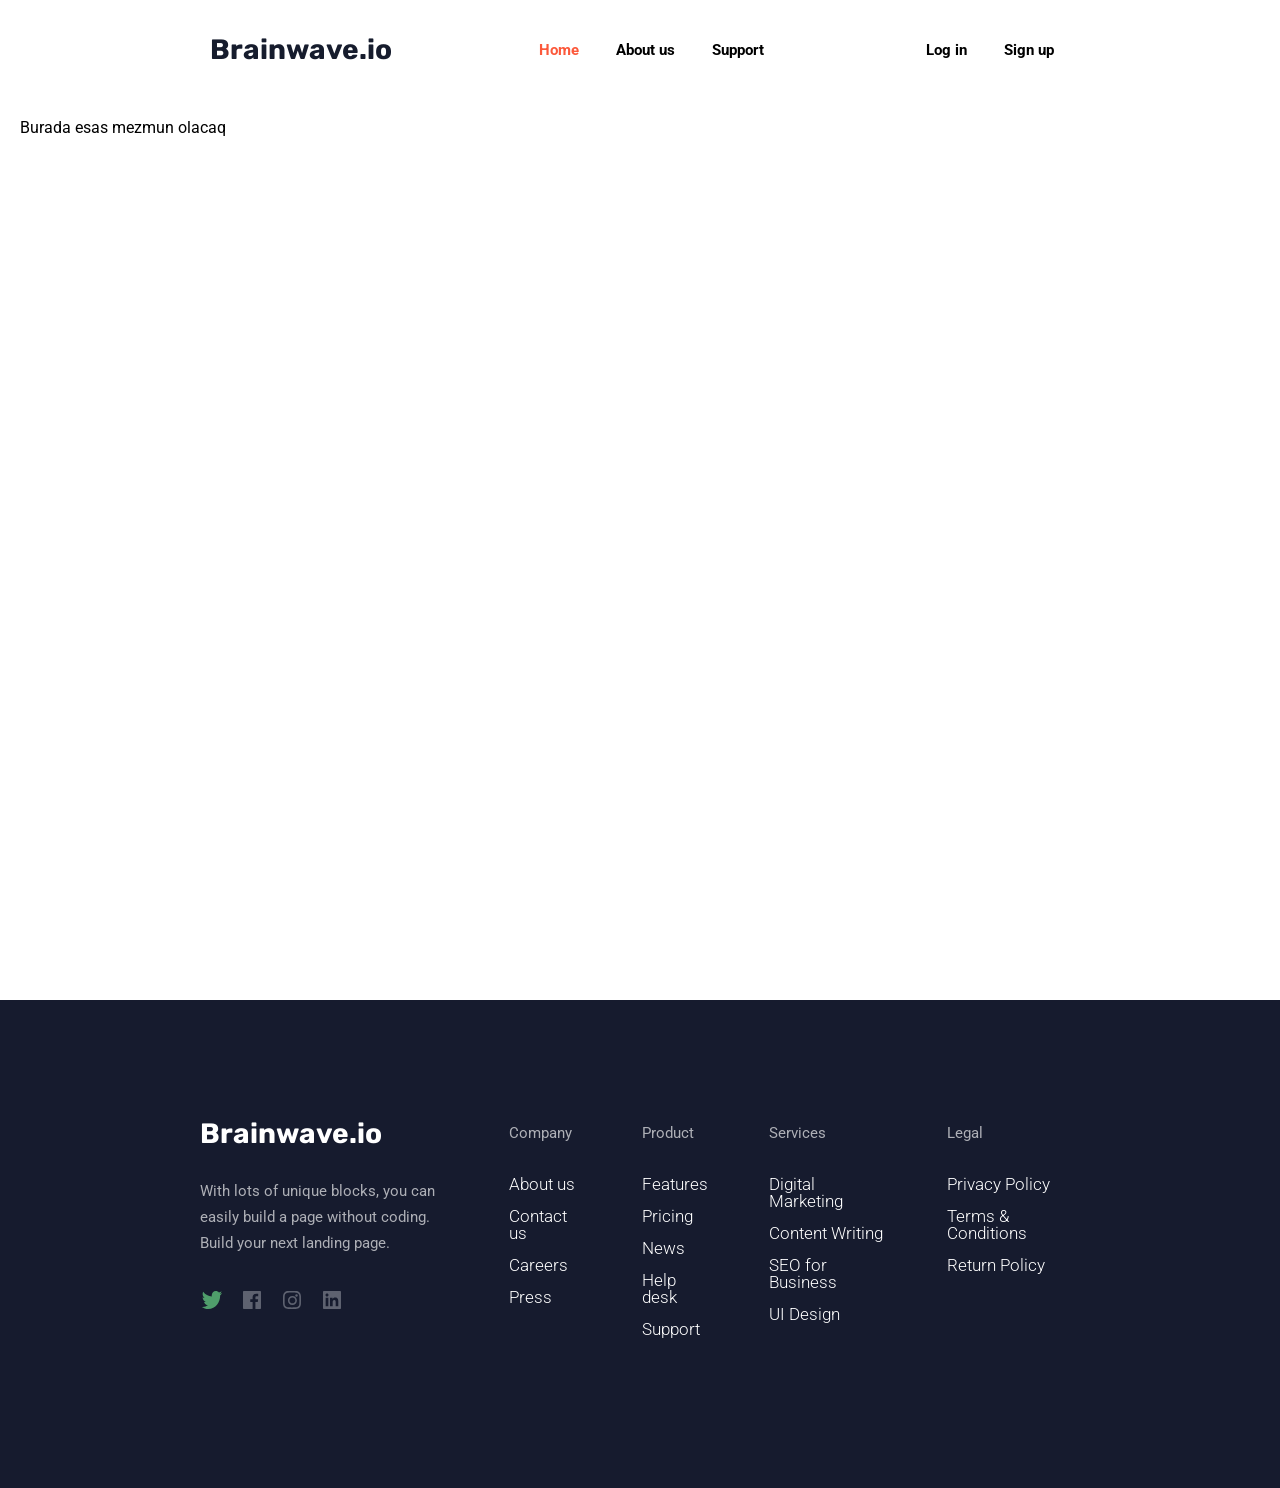
==== commit b353f947: "Merge pull request #2 from starr-5/aboutus Aboutus" ====
--- a/index.html
+++ b/index.html
@@ -39,295 +39,8 @@
         </nav>
       </div>
     </header>
-    <main class="main">
-      <section class="hero">
-        <div class="hero-info">
-          <h1 class="hero-title">
-            <span>Find a dream</span>
-            <span>job that</span>
-            <span>changes life.</span>
-          </h1>
-          <p class="hero-desc">
-            With lots of unique blocks, you can easily build a page without
-            coding. Build your next job website.
-          </p>
-        </div>
-        <img
-          class="hero-image"
-          src="./assets/images/home-images/hero-img.svg"
-          alt=""
-        />
-      </section>
-      <section class="our-partners">
-        <h3 class="our-partners-title">Big companies are here</h3>
-        <p class="our-partners-desc">
-          With lots of unique blocks, you can easily build a page without
-          coding. Build your next consultancy website within few minutes. You
-          have a business to run. Stop worring about cross-browser bugs,
-          designing new pages.
-        </p>
-        <div class="partners-logo">
-          <img src="./images/partners-logo1.svg" alt="" />
-          <img src="./images/partners-logo2.svg" alt="" />
-          <img src="./images/partners-logo3.svg" alt="" />
-          <img src="./images/partners-logo4.svg" alt="" />
-          <img src="./images/partners-logo5.svg" alt="" />
-          <img src="./images/partners-logo6.svg" alt="" />
-        </div>
-      </section>
-      <section class="jobs-category-main">
-        <div class="jobs-category">
-          <h4 class="jobs-category-title">Jobs by category</h4>
-          <p class="jobs-category-desc">
-            With lots of unique blocks, you can easily build a page without
-            coding.
-          </p>
-          <div class="jobs-category-types">
-            <div class="jobs-category-box">
-              <h2 class="jobs-category-box-title">Design</h2>
-              <p class="jobs-category-box-desc">47 Jobs</p>
-            </div>
-            <div class="jobs-category-box">
-              <h2 class="jobs-category-box-title">Marketing</h2>
-              <p class="jobs-category-box-desc">51 Jobs</p>
-            </div>
-            <div class="jobs-category-box">
-              <h2 class="jobs-category-box-title">Engineering</h2>
-              <p class="jobs-category-box-desc">89 Jobs</p>
-            </div>
-            <div class="jobs-category-box">
-              <h2 class="jobs-category-box-title">Mangement</h2>
-              <p class="jobs-category-box-desc">16 Jobs</p>
-            </div>
-            <div class="jobs-category-box">
-              <h2 class="jobs-category-box-title">Finance</h2>
-              <p class="jobs-category-box-desc">23 Jobs</p>
-            </div>
-            <div class="jobs-category-box">
-              <h2 class="jobs-category-box-title">Customer Support</h2>
-              <p class="jobs-category-box-desc">34 Jobs</p>
-            </div>
-          </div>
-        </div>
-      </section>
-      <section class="find-jobs">
-        <h5 class="find-jobs-title">Find jobs with 3 easy steps</h5>
-        <p class="find-jobs-desc">
-          With lots of unique blocks, you can easily build a page without
-          coding. Build your next landing page.
-        </p>
-        <div class="find-jobs-types">
-          <div class="find-jobs-image-box">
-            <img
-              class="find-jobs-image"
-              src="./images/soontimedelete.png"
-              alt=""
-            />
-            <div class="find-jobs-notficaton">
-              <div class="find-jobs-notficaton-icon">
-                <img src="./images/find-jobs-image-notfication.svg" alt="" />
-              </div>
-              <div>
-                <h1 class="find-jobs-notficaton-title">New Invitation!</h1>
-                <p class="find-jobs-notficaton-desc">
-                  Interview invitation at Greener
-                </p>
-              </div>
-            </div>
-          </div>
-          <div class="find-jobs-step-container">
-            <div class="find-jobs-step">
-              <div class="find-jobs-step-icon">
-                <p class="find-jobs-step-icon-number">1</p>
-              </div>
-              <div class="find-jobs-step-list">
-                <h2 class="find-jobs-step-list-title">Search for a job</h2>
-                <p class="find-jobs-step-list-desc">
-                  With lots of unique blocks, you can easily build a page
-                  without coding.
-                </p>
-              </div>
-            </div>
-            <div class="find-jobs-step">
-              <div class="find-jobs-step-icon">
-                <p class="find-jobs-step-icon-number">2</p>
-              </div>
-              <div class="find-jobs-step-list">
-                <h2 class="find-jobs-step-list-title">
-                  Apply within our website
-                </h2>
-                <p class="find-jobs-step-list-desc">
-                  With lots of unique blocks, you can easily build a page
-                  without coding.
-                </p>
-              </div>
-            </div>
-            <div class="find-jobs-step">
-              <div class="find-jobs-step-icon">
-                <p class="find-jobs-step-icon-number">3</p>
-              </div>
-              <div class="find-jobs-step-list">
-                <h2 class="find-jobs-step-list-title">Get interview call</h2>
-                <p class="find-jobs-step-list-desc">
-                  With lots of unique blocks, you can easily build a page
-                  without coding.
-                </p>
-              </div>
-            </div>
-          </div>
-        </div>
-      </section>
-      <section class="featured-jobs-main">
-        <div class="featured-jobs">
-          <h6 class="featured-jobs-title">Featured jobs</h6>
-          <p class="featured-jobs-desc">
-            With lots of unique blocks, you can easily build a page without
-            coding.
-          </p>
-          <div class="featured-jobs-r-l-box">
-            <img src="./images/featured-jobs-icon1.svg" alt="" />
-            <img src="./images/featured-jobs-icon2.svg" alt="" />
-          </div>
-          <div class="featured-jobs-types">
-            <div class="featured-jobs-box">
-              <div class="featured-jobs-box-info">
-                <div>
-                  <p class="featured-jobs-box-work-hours">Full-Time</p>
-                  <h2 class="featured-jobs-box-title">
-                    Senior Software Engineer
-                  </h2>
-                  <p class="featured-jobs-box-desc">New York, USA</p>
-                </div>
-                <div class="featured-jobs-box-company-brend">
-                  <img
-                    class="featured-jobs-company-logo"
-                    src="./images/featured-jobs-company-logo1.svg"
-                    alt=""
-                  />
-                  <h3 class="featured-jobs-company-name">Dorfus</h3>
-                </div>
-              </div>
-            </div>
-            <div class="featured-jobs-box">
-              <div class="featured-jobs-box-info">
-                <div>
-                  <p class="featured-jobs-box-work-hours remote-color">
-                    Remote
-                  </p>
-                  <h2 class="featured-jobs-box-title">Product Designer</h2>
-                  <p class="featured-jobs-box-desc">Lake Colby, UK</p>
-                </div>
-                <div class="featured-jobs-box-company-brend">
-                  <img
-                    class="featured-jobs-company-logo"
-                    src="./images/featured-jobs-company-logo2.svg"
-                    alt=""
-                  />
-                  <h3 class="featured-jobs-company-name">Coworks</h3>
-                </div>
-              </div>
-            </div>
-            <div class="featured-jobs-box">
-              <div class="featured-jobs-box-info">
-                <div>
-                  <p class="featured-jobs-box-work-hours">Full-Time</p>
-                  <h2 class="featured-jobs-box-title">UX Designer</h2>
-                  <p class="featured-jobs-box-desc">California, USA</p>
-                </div>
-                <div class="featured-jobs-box-company-brend">
-                  <img
-                    class="featured-jobs-company-logo"
-                    src="./images/featured-jobs-company-logo3.svg"
-                    alt=""
-                  />
-                  <h3 class="featured-jobs-company-name">Askimat</h3>
-                </div>
-              </div>
-            </div>
-            <div class="featured-jobs-box">
-              <div class="featured-jobs-box-info">
-                <div>
-                  <p class="featured-jobs-box-work-hours part-time-color">
-                    Part-time
-                  </p>
-                  <h2 class="featured-jobs-box-title">
-                    Full-stack Web Developer
-                  </h2>
-                  <p class="featured-jobs-box-desc">Katlynburgh, Sweden</p>
-                </div>
-                <div class="featured-jobs-box-company-brend">
-                  <img
-                    class="featured-jobs-company-logo"
-                    src="./images/featured-jobs-company-logo4.svg"
-                    alt=""
-                  />
-                  <h3 class="featured-jobs-company-name">Greener</h3>
-                </div>
-              </div>
-            </div>
-          </div>
-        </div>
-      </section>
-      <section class="news-help">
-        <h3 class="news-help-title">News that helps</h3>
-        <p class="news-help-desc">
-          With lots of unique blocks, you can easily build a page without
-          coding. Build your next landing page.
-        </p>
-        <div class="news-help-types">
-          <div class="news-help-box">
-            <img src="./images/news-help-img1.svg" alt="" />
-            <div class="news-help-box-info">
-              <h2 class="news-help-box-title">Career</h2>
-              <p class="news-help-box-desc">
-                How to win any job you want. Get started with 5 steps.
-              </p>
-            </div>
-          </div>
-          <div class="news-help-box">
-            <img src="./images/news-help-img2.svg" alt="" />
-            <div class="news-help-box-info">
-              <h2 class="news-help-box-title">Lifestyle</h2>
-              <p class="news-help-box-desc">
-                10 ways to reduce your office work depression.
-              </p>
-            </div>
-          </div>
-          <div class="news-help-box">
-            <img src="./images/news-help-img3.svg" alt="" />
-            <div class="news-help-box-info">
-              <h2 class="news-help-box-title">Career</h2>
-              <p class="news-help-box-desc">
-                Why should you work as a team even on small projects.
-              </p>
-            </div>
-          </div>
-        </div>
-      </section>
-      <section class="contact-us">
-        <div class="contact-us-icon">
-          <img src="./images/contact-us.svg" alt="" />
-        </div>
-        <h2 class="contact-us-title">Get our latest updates</h2>
-        <p class="contact-us-desc">
-          With lots of unique blocks, you can easily build a page without
-          coding. Build your next landing page.
-        </p>
-        <div class="contact-us-box">
-          <form class="contact-us-form">
-            <input
-              class="contact-us-form-input"
-              type="email"
-              placeholder="Enter your email"
-            />
-            <button class="contact-us-form-button">Subscribe</button>
-          </form>
-          <p class="contact-us-form-desc">
-            We’ll never share your details with third parties. View our Privacy
-            Policy for more info.
-          </p>
-        </div>
-      </section>
+    <main class="container">
+      <p>Burada esas mezmun olacaq</p>
     </main>
     <!--Footer-->
     <footer class="footer">
--- a/styles/pages/home.css
+++ b/styles/pages/home.css
@@ -1,596 +1 @@
 @import url(../global/global.css);
-
-.hero {
-  background-image: url("./images/background-line.svg");
-  background-size: cover;
-  background-position: center;
-  background-repeat: no-repeat;
-  height: 707px;
-  background-color: #f0fbf3;
-  display: flex;
-  align-items: flex-end;
-  justify-content: center;
-  gap: 23px;
-}
-
-.hero-info {
-  display: flex;
-  align-items: center;
-  justify-content: center;
-  flex-direction: column;
-  gap: 21px;
-  width: 518px;
-  height: 402px;
-  margin-bottom: 130px;
-}
-
-.hero-title {
-  display: flex;
-  flex-direction: column;
-  gap: 5px;
-  color: #161c2d;
-  font-size: 60px;
-  font-weight: 700;
-  line-height: 65px;
-  width: 370px;
-}
-
-.hero-title span {
-  display: block;
-  overflow: hidden;
-  white-space: nowrap;
-  width: 0;
-}
-
-.hero-title span:nth-child(1) {
-  animation: typing 1s cubic-bezier(0.22, 0.05, 0.36, 1) forwards;
-}
-
-.hero-title span:nth-child(2) {
-  animation: typing 1s cubic-bezier(0.22, 0.01, 0.36, 1) 0.6s forwards;
-}
-
-.hero-title span:nth-child(3) {
-  animation: typing 1s cubic-bezier(0.22, 0.05, 0.36, 1) 0.98s forwards;
-}
-
-@keyframes typing {
-  from {
-    width: 0;
-  }
-
-  to {
-    width: 100%;
-  }
-}
-
-.hero-desc {
-  color: #161c2d;
-  opacity: 70%;
-  font-size: 19px;
-  font-weight: 400;
-  line-height: 32px;
-  width: 367px;
-  height: 96px;
-}
-
-.our-partners {
-  height: 577px;
-  display: flex;
-  align-items: center;
-  justify-content: center;
-  flex-direction: column;
-}
-
-.our-partners-title {
-  font-weight: 700;
-  font-size: 36px;
-  line-height: 48px;
-  color: #161c2d;
-  margin-bottom: 30px;
-}
-
-.our-partners-desc {
-  height: 96px;
-  width: 686px;
-  text-align: center;
-  font-weight: 400;
-  font-size: 19px;
-  line-height: 32px;
-  color: #161c2d;
-  opacity: 70%;
-  margin-bottom: 60px;
-}
-
-.partners-logo {
-  display: flex;
-  justify-content: center;
-  align-items: center;
-  gap: 54px;
-  flex-wrap: wrap;
-  height: 104px;
-  width: 766px;
-}
-.jobs-category-main {
-  height: 746px;
-  background-color: #161c2d;
-  display: flex;
-  align-items: center;
-  justify-content: center;
-  flex-direction: column;
-}
-
-.jobs-category-title {
-  font-size: 36px;
-  font-weight: 700;
-  color: #ffffff;
-  line-height: 48px;
-  margin-bottom: 20px;
-}
-
-.jobs-category-desc {
-  font-size: 19px;
-  font-weight: 400;
-  color: #ffffff;
-  opacity: 65%;
-  line-height: 32px;
-  width: 388px;
-  margin-bottom: 65px;
-}
-
-.jobs-category-types {
-  display: flex;
-  flex-wrap: wrap;
-  gap: 30px;
-  width: 1110px;
-}
-
-.jobs-category-box {
-  width: 350px;
-  height: 117px;
-  background-color: #ffffff;
-  padding-left: 32px;
-  display: flex;
-  flex-direction: column;
-  gap: 5px;
-  border-radius: 10px;
-  justify-content: center;
-  transition: all 0.3s;
-  cursor: pointer;
-}
-.jobs-category-box:hover {
-  background-color: #473bf0;
-  transform: translateY(-10px);
-}
-.jobs-category-box:hover .jobs-category-box-title {
-  color: #ffffff;
-}
-
-.jobs-category-box:hover .jobs-category-box-desc {
-  opacity: 65%;
-}
-
-.jobs-category-box-title {
-  font-size: 21px;
-  font-weight: 700;
-  line-height: 32px;
-  color: #161c2d;
-}
-
-.jobs-category-box-desc {
-  font-size: 15px;
-  font-weight: 400;
-  line-height: 26px;
-  color: #161c2d;
-  opacity: 70%;
-}
-
-.find-jobs {
-  display: flex;
-  align-items: center;
-  justify-content: center;
-  flex-direction: column;
-  padding-top: 113px;
-  height: 1069px;
-  border-bottom: 1px solid #e7e9ed;
-}
-
-.find-jobs-title {
-  font-size: 36px;
-  font-weight: 700;
-  line-height: 48px;
-  color: #161c2d;
-  margin-bottom: 17px;
-}
-
-.find-jobs-desc {
-  font-size: 19px;
-  font-weight: 400px;
-  line-height: 32px;
-  color: #161c2d;
-  opacity: 70%;
-  margin-bottom: 96px;
-}
-
-.find-jobs-types {
-  display: flex;
-  align-items: center;
-  justify-content: center;
-  gap: 110px;
-}
-.find-jobs-image-box {
-  position: relative;
-}
-.find-jobs-image {
-  border-radius: 10px;
-  width: 425px;
-  height: 571px;
-  object-fit: cover;
-  transform: rotateY(180deg);
-  box-shadow: -45px 50px 0px -3px rgba(104, 213, 133, 0.1);
-}
-
-.find-jobs-notficaton {
-  position: absolute;
-  right: 185px;
-  bottom: 165px;
-  padding: 0 24px;
-  background-color: #161c2d;
-  display: flex;
-  align-items: center;
-  justify-content: flex-start;
-  border-radius: 10px;
-  width: 351px;
-  height: 91px;
-  gap: 15px;
-}
-.find-jobs-notficaton-icon {
-  background-color: #68d585;
-  border-radius: 20px;
-  width: 39px;
-  height: 39px;
-  display: flex;
-  align-items: center;
-  justify-content: center;
-}
-.find-jobs-notficaton-title {
-  font-size: 15px;
-  font-weight: 400;
-  line-height: 26px;
-  color: #ffffff;
-  opacity: 70%;
-}
-.find-jobs-notficaton-desc {
-  font-size: 17px;
-  font-weight: 700;
-  line-height: 29px;
-  color: #ffffff;
-}
-
-.find-jobs-step-container {
-  display: flex;
-  align-items: center;
-  justify-content: center;
-  flex-direction: column;
-  gap: 50px;
-}
-.find-jobs-step {
-  display: flex;
-  gap: 22px;
-  align-items: flex-start;
-}
-.find-jobs-step-icon {
-  margin-top: 6px;
-  background-color: #473bf0;
-  width: 43px;
-  height: 43px;
-  border-radius: 22px;
-  display: flex;
-  align-items: center;
-  justify-content: center;
-}
-.find-jobs-step-icon-number {
-  font-size: 17px;
-  font-weight: 700;
-  line-height: 29px;
-  color: #ffffff;
-}
-
-.find-jobs-step-list-title {
-  font-size: 21px;
-  font-weight: 700;
-  line-height: 32px;
-  color: #161c2d;
-  margin-bottom: 10px;
-}
-.find-jobs-step-list-desc {
-  width: 339px;
-  font-size: 17px;
-  font-weight: 400px;
-  line-height: 29px;
-  color: #161c2d;
-  opacity: 70%;
-}
-.featured-jobs-main {
-  display: flex;
-  align-items: center;
-  justify-content: center;
-  padding-top: 107px;
-  background-image: url("./images/background-line.svg");
-  background-size: cover;
-  background-position: center;
-  background-repeat: no-repeat;
-}
-
-.featured-jobs {
-  height: 740px;
-  position: relative;
-}
-
-.featured-jobs-title {
-  font-size: 36px;
-  font-weight: 700;
-  line-height: 48px;
-  color: #161c2d;
-  margin-bottom: 17px;
-}
-
-.featured-jobs-desc {
-  font-size: 19px;
-  font-weight: 400;
-  line-height: 32px;
-  color: #161c2d;
-  opacity: 70%;
-  margin-bottom: 84px;
-  width: 353px;
-}
-
-.featured-jobs-r-l-box {
-  position: absolute;
-  top: 105px;
-  right: 0;
-  background-color: #f4f7fa;
-  width: 79px;
-  height: 44px;
-  border-radius: 10px;
-  display: flex;
-  align-items: center;
-  justify-content: center;
-  gap: 20px;
-  cursor: pointer;
-}
-
-.featured-jobs-types {
-  display: flex;
-  gap: 30px;
-  background-color: #ffffff;
-}
-
-.featured-jobs-box {
-  width: 255px;
-  height: 279px;
-  border: 1px solid #e7e9ed;
-  border-radius: 10px;
-  padding-top: 29px;
-  padding-left: 34px;
-  position: relative;
-  cursor: pointer;
-  transition: all 0.3s;
-}
-.featured-jobs-box:hover {
-  transform: scale(1.05) translateY(-5px);
-}
-
-.featured-jobs-box-work-hours {
-  font-size: 13px;
-  font-weight: 700;
-  line-height: 100%;
-  color: #68d585;
-  letter-spacing: 1.63px;
-  margin-bottom: 17px;
-}
-.remote-color {
-  color: #473bf0;
-}
-
-.part-time-color {
-  color: #f64b4b;
-}
-
-.featured-jobs-box-title {
-  font-size: 21px;
-  font-weight: 700;
-  line-height: 32px;
-  color: #161c2d;
-  margin-bottom: 5px;
-}
-
-.featured-jobs-box-desc {
-  font-size: 15px;
-  font-weight: 400;
-  line-height: 26px;
-  color: #161c2d;
-  opacity: 70%;
-}
-
-.featured-jobs-box-company-brend {
-  position: absolute;
-  left: 32px;
-  bottom: 34px;
-  display: flex;
-  align-items: center;
-  gap: 10px;
-}
-.featured-jobs-company-name {
-  font-size: 19px;
-  font-weight: 700;
-  line-height: 32px;
-  color: #161c2d;
-}
-
-.news-help {
-  height: 890px;
-  background-color: #f4f7fa;
-  display: flex;
-  flex-direction: column;
-  align-items: center;
-  padding-top: 97px;
-}
-.news-help-title {
-  font-size: 36px;
-  font-weight: 700;
-  line-height: 48px;
-  color: #161c2d;
-  margin-bottom: 17px;
-}
-
-.news-help-desc {
-  font-size: 19px;
-  font-weight: 400;
-  line-height: 32px;
-  color: #161c2d;
-  opacity: 70%;
-  width: 503px;
-  text-align: center;
-  margin-bottom: 74px;
-}
-
-.news-help-types {
-  display: flex;
-  align-items: center;
-  justify-content: center;
-  gap: 30px;
-}
-
-.news-help-box {
-  width: 350px;
-  height: 450px;
-  background-color: #ffffff;
-  border-radius: 10px;
-}
-.news-help-box-info {
-  display: flex;
-  flex-direction: column;
-  gap: 10px;
-  padding: 0 32px;
-}
-
-.news-help-box-title {
-  margin-top: 22px;
-  font-size: 15px;
-  font-weight: 400;
-  line-height: 26px;
-  color: #161c2d;
-  opacity: 70%;
-}
-.news-help-box-desc {
-  width: 287px;
-  font-size: 21px;
-  font-weight: 700;
-  line-height: 32px;
-  color: #161c2d;
-}
-
-.contact-us {
-  display: flex;
-  flex-direction: column;
-  align-items: center;
-  padding-top: 120px;
-  height: 671px;
-}
-
-.contact-us-icon {
-  width: 78px;
-  height: 78px;
-  border-radius: 39px;
-  background-color: #68d585;
-  display: flex;
-  align-items: center;
-  justify-content: center;
-  margin-bottom: 40px;
-}
-
-.contact-us-title {
-  font-size: 36px;
-  font-weight: 700;
-  line-height: 48px;
-  color: #161c2d;
-  margin-bottom: 20px;
-}
-
-.contact-us-desc {
-  font-size: 19px;
-  font-weight: 400;
-  line-height: 32px;
-  color: #161c2d;
-  opacity: 70%;
-  width: 502px;
-  text-align: center;
-  margin-bottom: 40px;
-}
-
-.contact-us-box {
-  display: flex;
-  flex-direction: column;
-  align-items: center;
-  justify-content: center;
-  gap: 25px;
-}
-.contact-us-form {
-  position: relative;
-}
-
-.contact-us-form-input {
-  width: 494px;
-  height: 64px;
-  border: 1px solid #e7e9ed;
-  border-radius: 8px;
-  outline: none;
-  padding-left: 19px;
-  font-size: 15px;
-  font-weight: 400;
-}
-.contact-us-form-input::placeholder {
-  font-size: 15px;
-  font-weight: 400;
-  line-height: 100%;
-  color: #161c2d;
-  opacity: 70%;
-}
-
-.contact-us-form-button {
-  position: absolute;
-  bottom: 7px;
-  right: 6px;
-  width: 166px;
-  height: 50px;
-  border: none;
-  border-radius: 8px;
-  background-color: #473bf0;
-  color: #ffffff;
-  font-size: 17px;
-  font-weight: 700;
-  line-height: 32px;
-  display: flex;
-  align-items: center;
-  justify-content: center;
-  cursor: pointer;
-  transition: all 0.3s;
-}
-.contact-us-form-button:hover {
-  opacity: 80%;
-}
-
-.contact-us-form {
-  display: flex;
-  flex-direction: column;
-}
-.contact-us-form-desc {
-  font-size: 15px;
-  font-weight: 400;
-  line-height: 26px;
-  color: #161c2d;
-  opacity: 70%;
-  text-align: center;
-  width: 330px;
-}
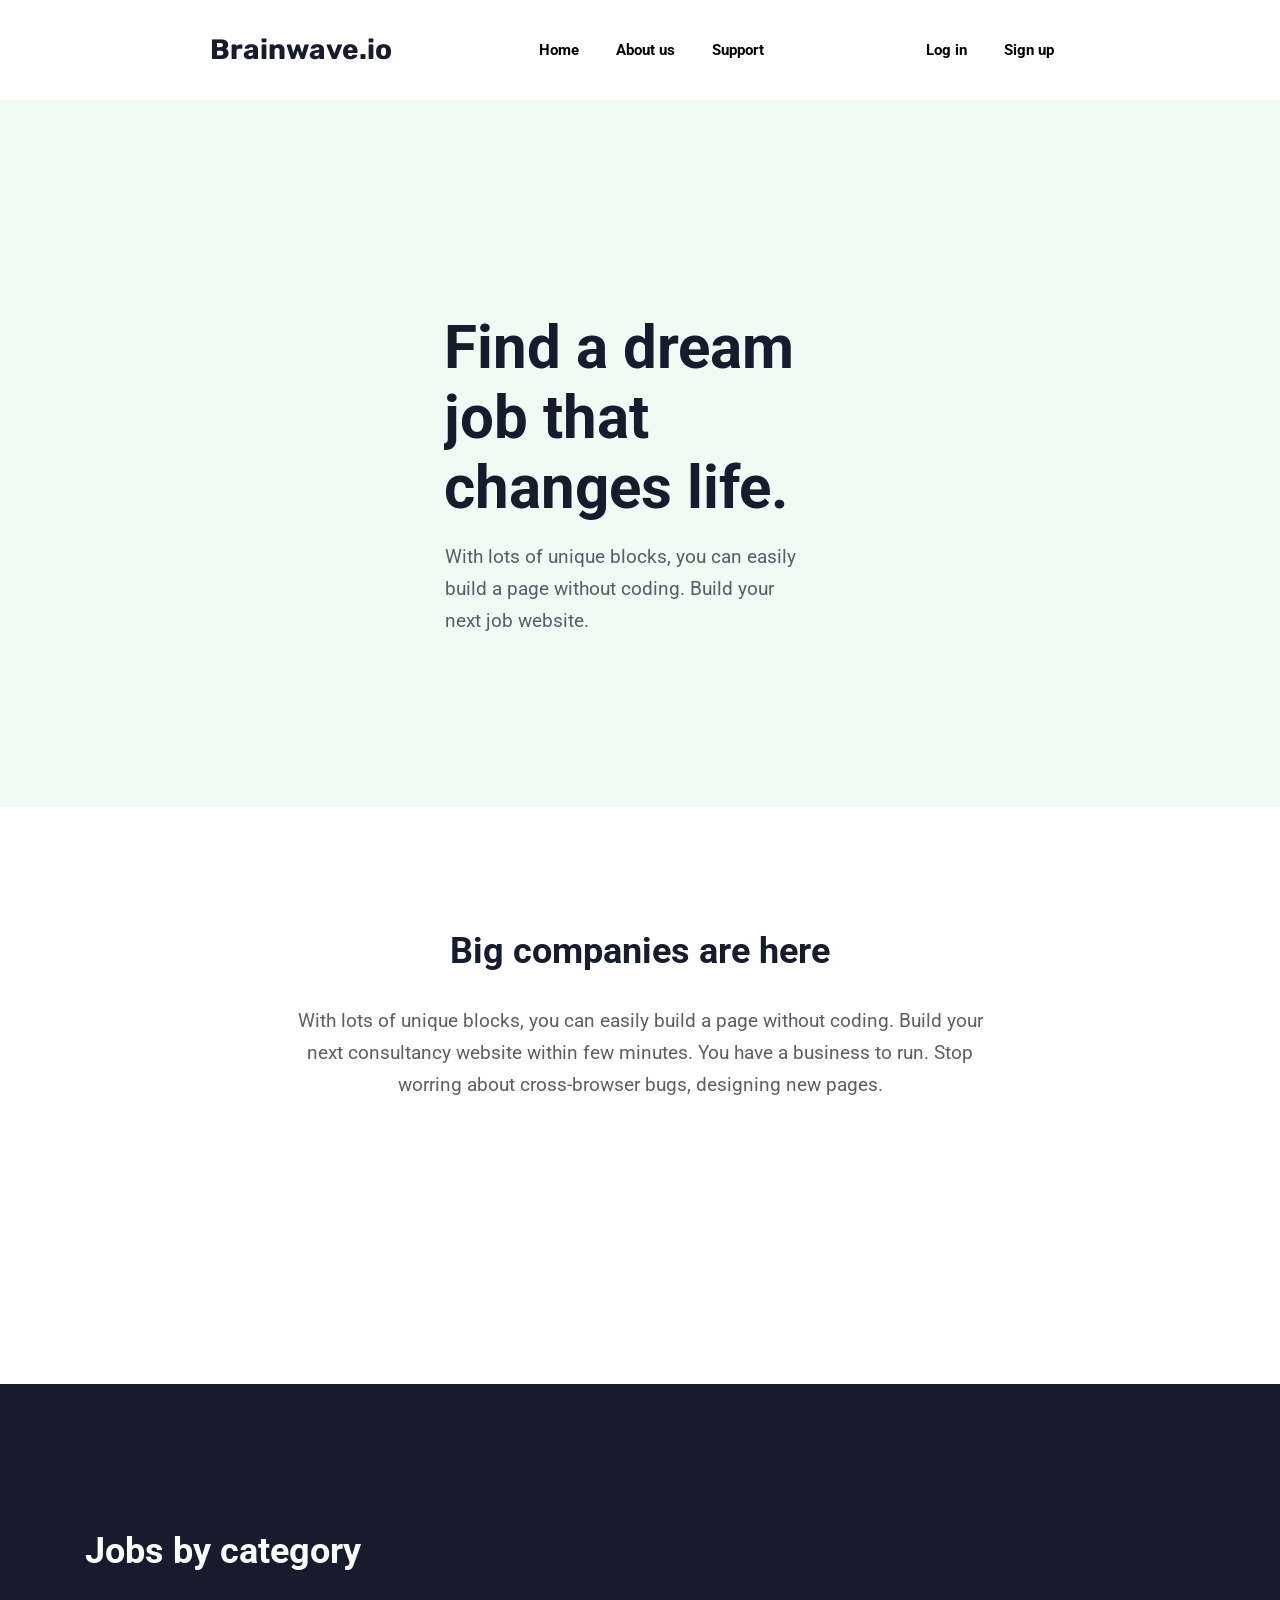
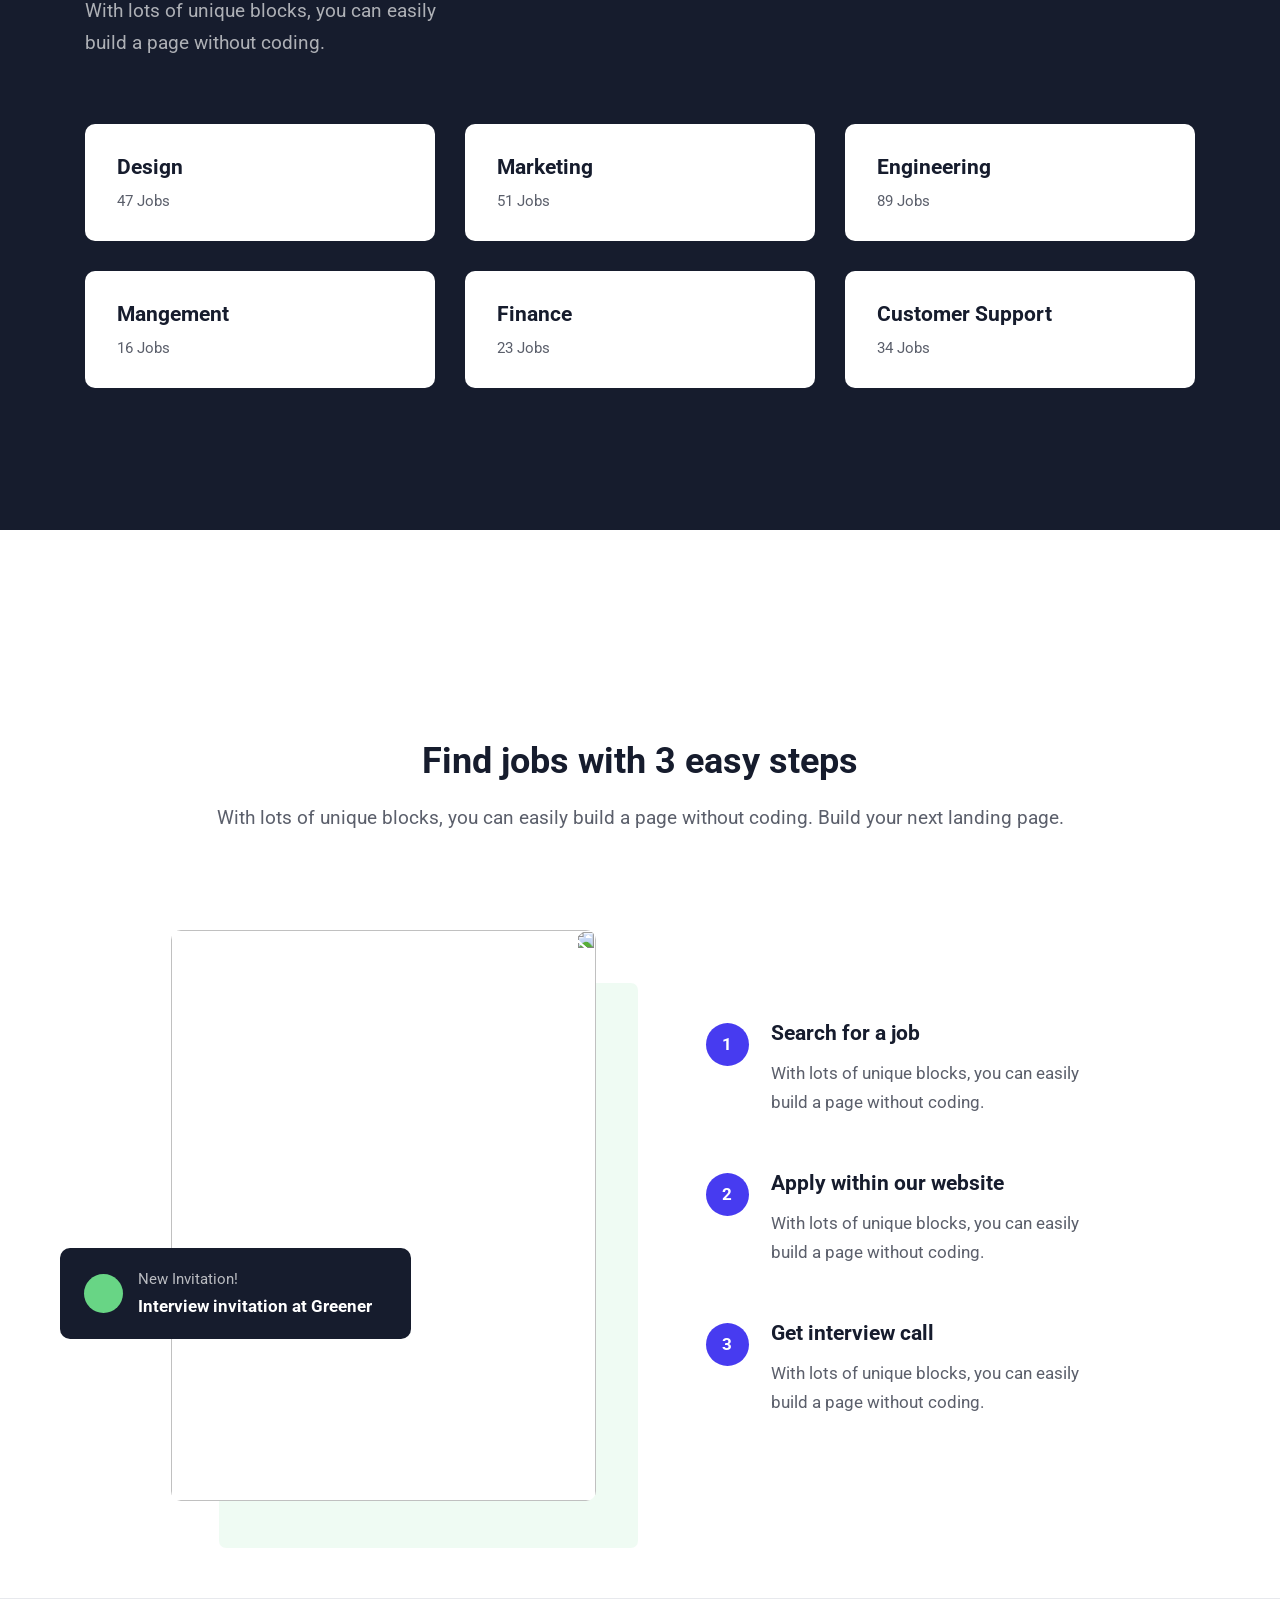
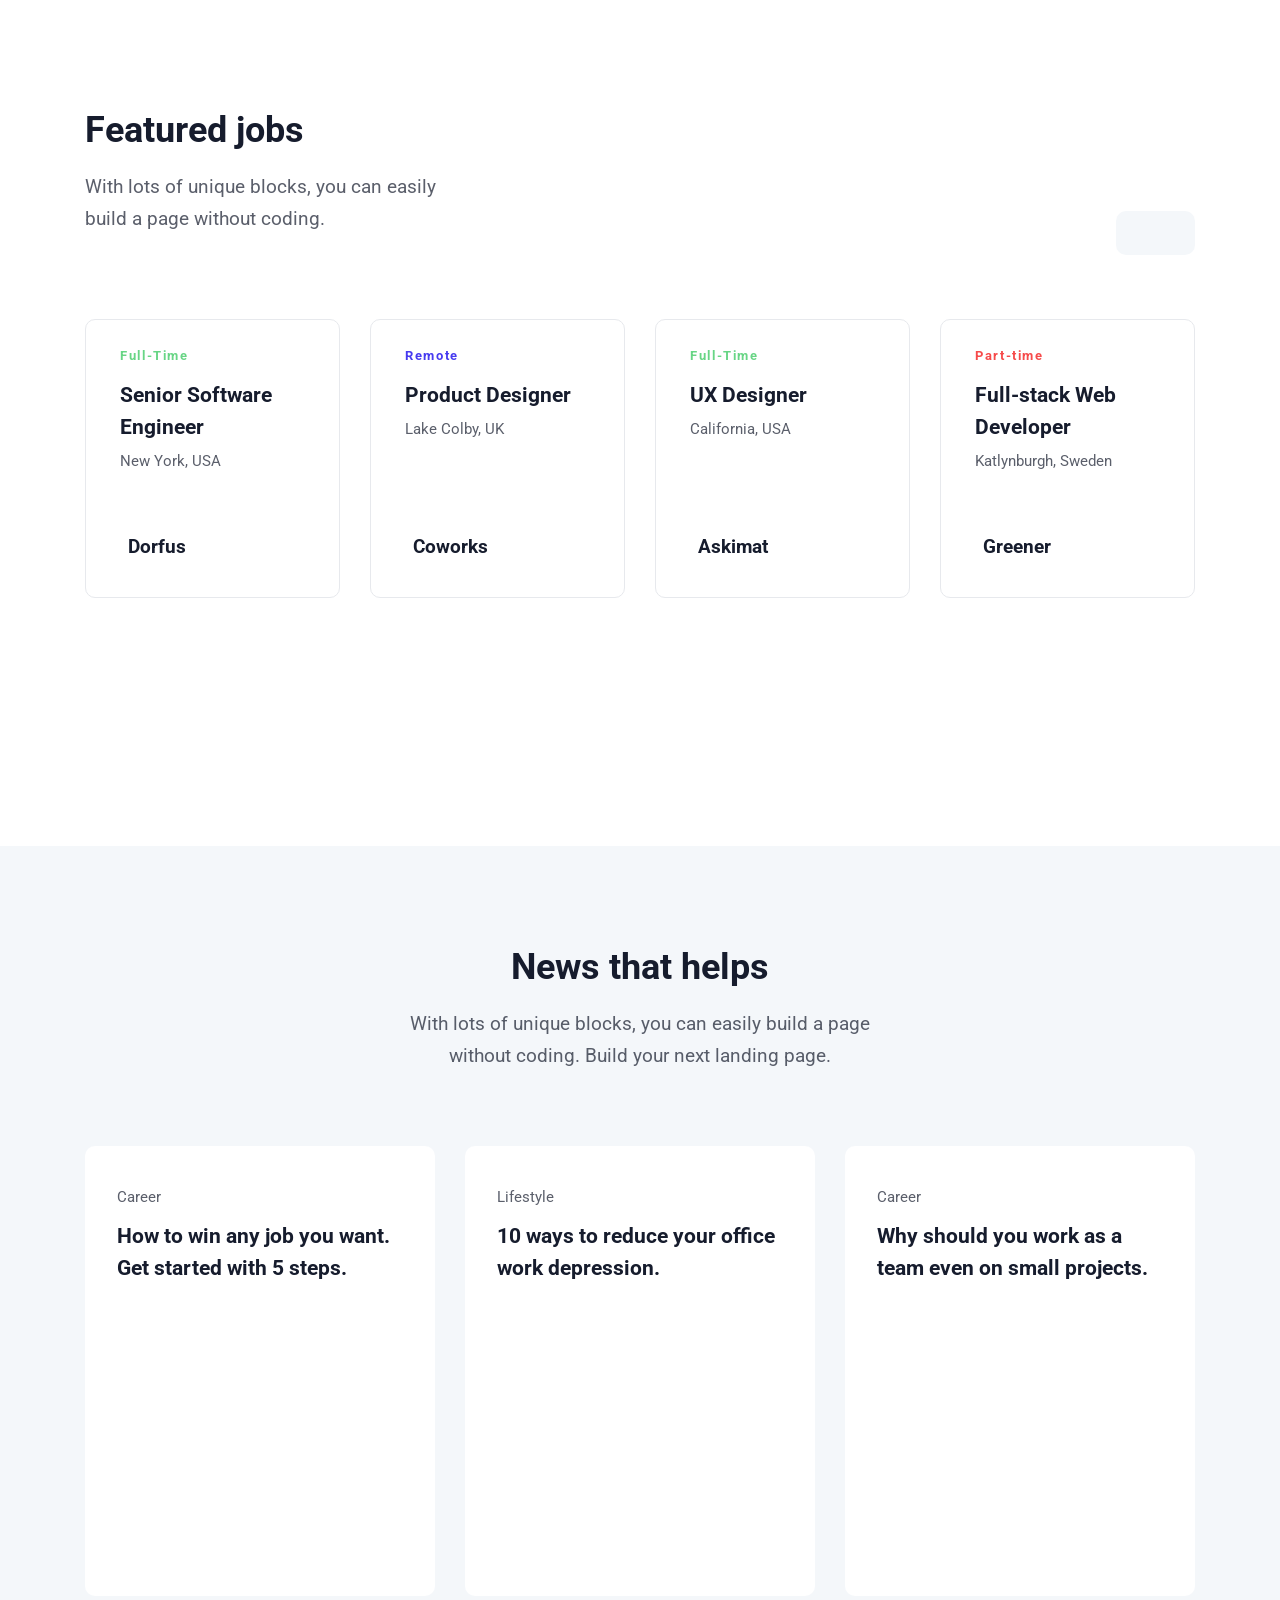
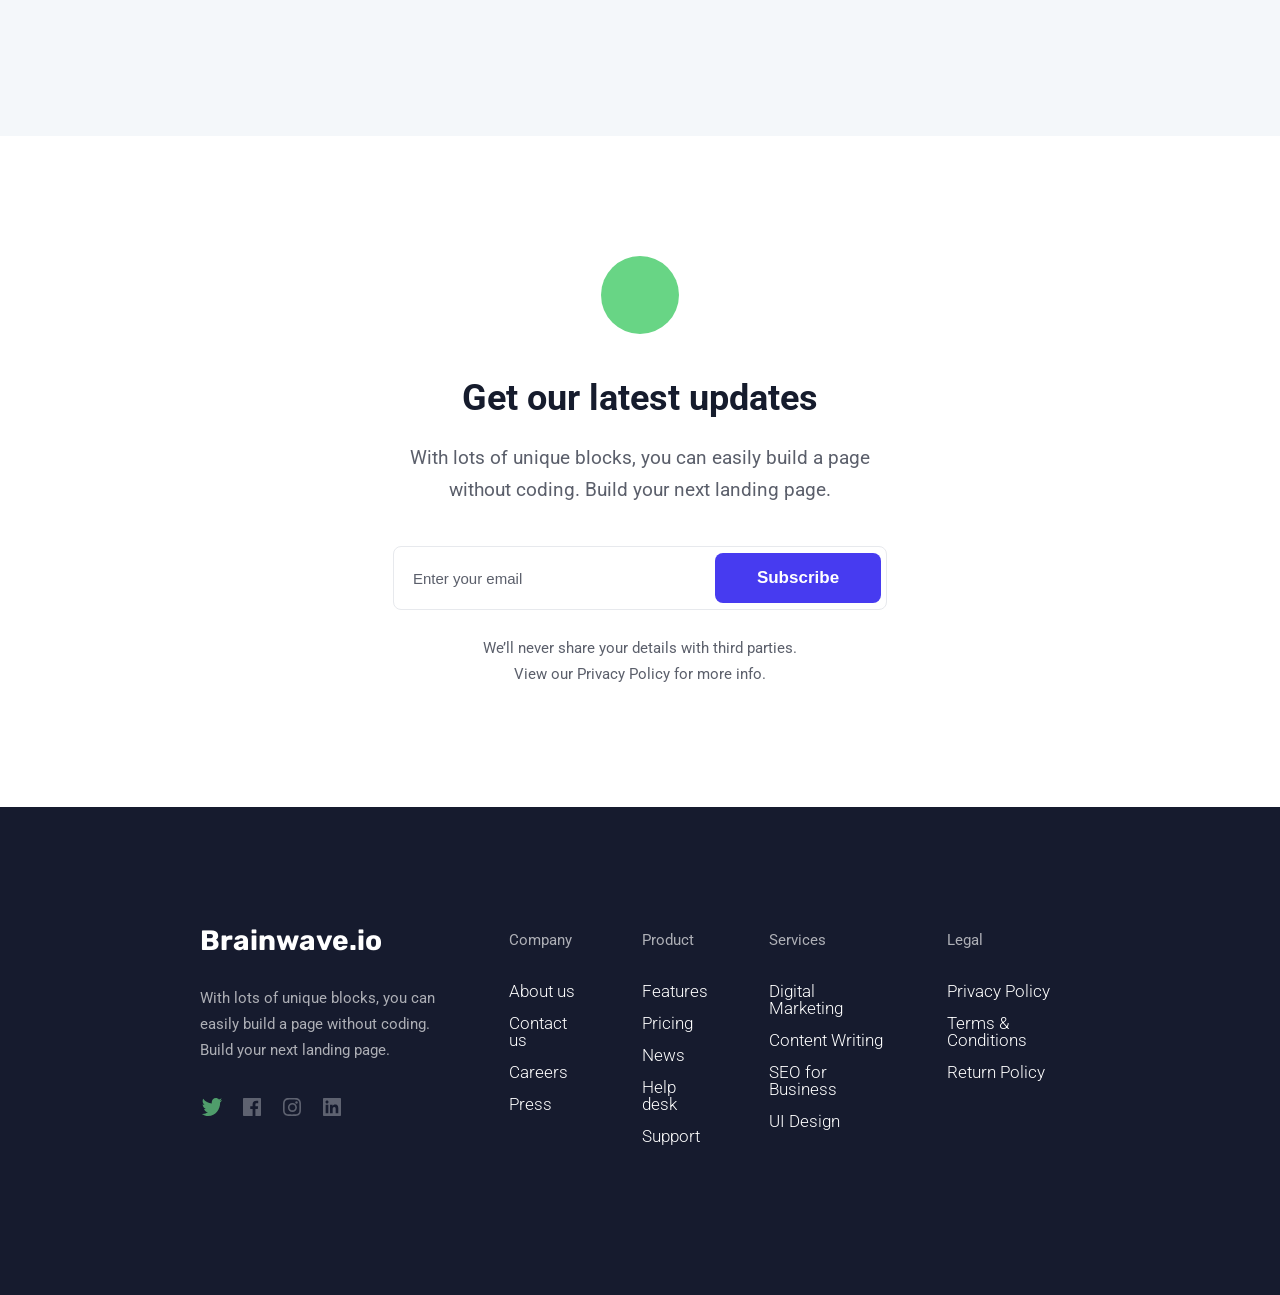
==== commit 136f45b7: "Merge pull request #4 from starr-5/homepage Created home page" ====
--- a/index.html
+++ b/index.html
@@ -39,8 +39,295 @@
         </nav>
       </div>
     </header>
-    <main class="container">
-      <p>Burada esas mezmun olacaq</p>
+    <main class="main">
+      <section class="hero">
+        <div class="hero-info">
+          <h1 class="hero-title">
+            <span>Find a dream</span>
+            <span>job that</span>
+            <span>changes life.</span>
+          </h1>
+          <p class="hero-desc">
+            With lots of unique blocks, you can easily build a page without
+            coding. Build your next job website.
+          </p>
+        </div>
+        <img
+          class="hero-image"
+          src="./assets/images/home-images/hero-img.svg"
+          alt=""
+        />
+      </section>
+      <section class="our-partners">
+        <h3 class="our-partners-title">Big companies are here</h3>
+        <p class="our-partners-desc">
+          With lots of unique blocks, you can easily build a page without
+          coding. Build your next consultancy website within few minutes. You
+          have a business to run. Stop worring about cross-browser bugs,
+          designing new pages.
+        </p>
+        <div class="partners-logo">
+          <img src="./images/partners-logo1.svg" alt="" />
+          <img src="./images/partners-logo2.svg" alt="" />
+          <img src="./images/partners-logo3.svg" alt="" />
+          <img src="./images/partners-logo4.svg" alt="" />
+          <img src="./images/partners-logo5.svg" alt="" />
+          <img src="./images/partners-logo6.svg" alt="" />
+        </div>
+      </section>
+      <section class="jobs-category-main">
+        <div class="jobs-category">
+          <h4 class="jobs-category-title">Jobs by category</h4>
+          <p class="jobs-category-desc">
+            With lots of unique blocks, you can easily build a page without
+            coding.
+          </p>
+          <div class="jobs-category-types">
+            <div class="jobs-category-box">
+              <h2 class="jobs-category-box-title">Design</h2>
+              <p class="jobs-category-box-desc">47 Jobs</p>
+            </div>
+            <div class="jobs-category-box">
+              <h2 class="jobs-category-box-title">Marketing</h2>
+              <p class="jobs-category-box-desc">51 Jobs</p>
+            </div>
+            <div class="jobs-category-box">
+              <h2 class="jobs-category-box-title">Engineering</h2>
+              <p class="jobs-category-box-desc">89 Jobs</p>
+            </div>
+            <div class="jobs-category-box">
+              <h2 class="jobs-category-box-title">Mangement</h2>
+              <p class="jobs-category-box-desc">16 Jobs</p>
+            </div>
+            <div class="jobs-category-box">
+              <h2 class="jobs-category-box-title">Finance</h2>
+              <p class="jobs-category-box-desc">23 Jobs</p>
+            </div>
+            <div class="jobs-category-box">
+              <h2 class="jobs-category-box-title">Customer Support</h2>
+              <p class="jobs-category-box-desc">34 Jobs</p>
+            </div>
+          </div>
+        </div>
+      </section>
+      <section class="find-jobs">
+        <h5 class="find-jobs-title">Find jobs with 3 easy steps</h5>
+        <p class="find-jobs-desc">
+          With lots of unique blocks, you can easily build a page without
+          coding. Build your next landing page.
+        </p>
+        <div class="find-jobs-types">
+          <div class="find-jobs-image-box">
+            <img
+              class="find-jobs-image"
+              src="./images/soontimedelete.png"
+              alt=""
+            />
+            <div class="find-jobs-notficaton">
+              <div class="find-jobs-notficaton-icon">
+                <img src="./images/find-jobs-image-notfication.svg" alt="" />
+              </div>
+              <div>
+                <h1 class="find-jobs-notficaton-title">New Invitation!</h1>
+                <p class="find-jobs-notficaton-desc">
+                  Interview invitation at Greener
+                </p>
+              </div>
+            </div>
+          </div>
+          <div class="find-jobs-step-container">
+            <div class="find-jobs-step">
+              <div class="find-jobs-step-icon">
+                <p class="find-jobs-step-icon-number">1</p>
+              </div>
+              <div class="find-jobs-step-list">
+                <h2 class="find-jobs-step-list-title">Search for a job</h2>
+                <p class="find-jobs-step-list-desc">
+                  With lots of unique blocks, you can easily build a page
+                  without coding.
+                </p>
+              </div>
+            </div>
+            <div class="find-jobs-step">
+              <div class="find-jobs-step-icon">
+                <p class="find-jobs-step-icon-number">2</p>
+              </div>
+              <div class="find-jobs-step-list">
+                <h2 class="find-jobs-step-list-title">
+                  Apply within our website
+                </h2>
+                <p class="find-jobs-step-list-desc">
+                  With lots of unique blocks, you can easily build a page
+                  without coding.
+                </p>
+              </div>
+            </div>
+            <div class="find-jobs-step">
+              <div class="find-jobs-step-icon">
+                <p class="find-jobs-step-icon-number">3</p>
+              </div>
+              <div class="find-jobs-step-list">
+                <h2 class="find-jobs-step-list-title">Get interview call</h2>
+                <p class="find-jobs-step-list-desc">
+                  With lots of unique blocks, you can easily build a page
+                  without coding.
+                </p>
+              </div>
+            </div>
+          </div>
+        </div>
+      </section>
+      <section class="featured-jobs-main">
+        <div class="featured-jobs">
+          <h6 class="featured-jobs-title">Featured jobs</h6>
+          <p class="featured-jobs-desc">
+            With lots of unique blocks, you can easily build a page without
+            coding.
+          </p>
+          <div class="featured-jobs-r-l-box">
+            <img src="./images/featured-jobs-icon1.svg" alt="" />
+            <img src="./images/featured-jobs-icon2.svg" alt="" />
+          </div>
+          <div class="featured-jobs-types">
+            <div class="featured-jobs-box">
+              <div class="featured-jobs-box-info">
+                <div>
+                  <p class="featured-jobs-box-work-hours">Full-Time</p>
+                  <h2 class="featured-jobs-box-title">
+                    Senior Software Engineer
+                  </h2>
+                  <p class="featured-jobs-box-desc">New York, USA</p>
+                </div>
+                <div class="featured-jobs-box-company-brend">
+                  <img
+                    class="featured-jobs-company-logo"
+                    src="./images/featured-jobs-company-logo1.svg"
+                    alt=""
+                  />
+                  <h3 class="featured-jobs-company-name">Dorfus</h3>
+                </div>
+              </div>
+            </div>
+            <div class="featured-jobs-box">
+              <div class="featured-jobs-box-info">
+                <div>
+                  <p class="featured-jobs-box-work-hours remote-color">
+                    Remote
+                  </p>
+                  <h2 class="featured-jobs-box-title">Product Designer</h2>
+                  <p class="featured-jobs-box-desc">Lake Colby, UK</p>
+                </div>
+                <div class="featured-jobs-box-company-brend">
+                  <img
+                    class="featured-jobs-company-logo"
+                    src="./images/featured-jobs-company-logo2.svg"
+                    alt=""
+                  />
+                  <h3 class="featured-jobs-company-name">Coworks</h3>
+                </div>
+              </div>
+            </div>
+            <div class="featured-jobs-box">
+              <div class="featured-jobs-box-info">
+                <div>
+                  <p class="featured-jobs-box-work-hours">Full-Time</p>
+                  <h2 class="featured-jobs-box-title">UX Designer</h2>
+                  <p class="featured-jobs-box-desc">California, USA</p>
+                </div>
+                <div class="featured-jobs-box-company-brend">
+                  <img
+                    class="featured-jobs-company-logo"
+                    src="./images/featured-jobs-company-logo3.svg"
+                    alt=""
+                  />
+                  <h3 class="featured-jobs-company-name">Askimat</h3>
+                </div>
+              </div>
+            </div>
+            <div class="featured-jobs-box">
+              <div class="featured-jobs-box-info">
+                <div>
+                  <p class="featured-jobs-box-work-hours part-time-color">
+                    Part-time
+                  </p>
+                  <h2 class="featured-jobs-box-title">
+                    Full-stack Web Developer
+                  </h2>
+                  <p class="featured-jobs-box-desc">Katlynburgh, Sweden</p>
+                </div>
+                <div class="featured-jobs-box-company-brend">
+                  <img
+                    class="featured-jobs-company-logo"
+                    src="./images/featured-jobs-company-logo4.svg"
+                    alt=""
+                  />
+                  <h3 class="featured-jobs-company-name">Greener</h3>
+                </div>
+              </div>
+            </div>
+          </div>
+        </div>
+      </section>
+      <section class="news-help">
+        <h3 class="news-help-title">News that helps</h3>
+        <p class="news-help-desc">
+          With lots of unique blocks, you can easily build a page without
+          coding. Build your next landing page.
+        </p>
+        <div class="news-help-types">
+          <div class="news-help-box">
+            <img src="./images/news-help-img1.svg" alt="" />
+            <div class="news-help-box-info">
+              <h2 class="news-help-box-title">Career</h2>
+              <p class="news-help-box-desc">
+                How to win any job you want. Get started with 5 steps.
+              </p>
+            </div>
+          </div>
+          <div class="news-help-box">
+            <img src="./images/news-help-img2.svg" alt="" />
+            <div class="news-help-box-info">
+              <h2 class="news-help-box-title">Lifestyle</h2>
+              <p class="news-help-box-desc">
+                10 ways to reduce your office work depression.
+              </p>
+            </div>
+          </div>
+          <div class="news-help-box">
+            <img src="./images/news-help-img3.svg" alt="" />
+            <div class="news-help-box-info">
+              <h2 class="news-help-box-title">Career</h2>
+              <p class="news-help-box-desc">
+                Why should you work as a team even on small projects.
+              </p>
+            </div>
+          </div>
+        </div>
+      </section>
+      <section class="contact-us">
+        <div class="contact-us-icon">
+          <img src="./images/contact-us.svg" alt="" />
+        </div>
+        <h2 class="contact-us-title">Get our latest updates</h2>
+        <p class="contact-us-desc">
+          With lots of unique blocks, you can easily build a page without
+          coding. Build your next landing page.
+        </p>
+        <div class="contact-us-box">
+          <form class="contact-us-form">
+            <input
+              class="contact-us-form-input"
+              type="email"
+              placeholder="Enter your email"
+            />
+            <button class="contact-us-form-button">Subscribe</button>
+          </form>
+          <p class="contact-us-form-desc">
+            We’ll never share your details with third parties. View our Privacy
+            Policy for more info.
+          </p>
+        </div>
+      </section>
     </main>
     <!--Footer-->
     <footer class="footer">
--- a/styles/pages/home.css
+++ b/styles/pages/home.css
@@ -1 +1,596 @@
 @import url(../global/global.css);
+
+.hero {
+  background-image: url("./images/background-line.svg");
+  background-size: cover;
+  background-position: center;
+  background-repeat: no-repeat;
+  height: 707px;
+  background-color: #f0fbf3;
+  display: flex;
+  align-items: flex-end;
+  justify-content: center;
+  gap: 23px;
+}
+
+.hero-info {
+  display: flex;
+  align-items: center;
+  justify-content: center;
+  flex-direction: column;
+  gap: 21px;
+  width: 518px;
+  height: 402px;
+  margin-bottom: 130px;
+}
+
+.hero-title {
+  display: flex;
+  flex-direction: column;
+  gap: 5px;
+  color: #161c2d;
+  font-size: 60px;
+  font-weight: 700;
+  line-height: 65px;
+  width: 370px;
+}
+
+.hero-title span {
+  display: block;
+  overflow: hidden;
+  white-space: nowrap;
+  width: 0;
+}
+
+.hero-title span:nth-child(1) {
+  animation: typing 1s cubic-bezier(0.22, 0.05, 0.36, 1) forwards;
+}
+
+.hero-title span:nth-child(2) {
+  animation: typing 1s cubic-bezier(0.22, 0.01, 0.36, 1) 0.6s forwards;
+}
+
+.hero-title span:nth-child(3) {
+  animation: typing 1s cubic-bezier(0.22, 0.05, 0.36, 1) 0.98s forwards;
+}
+
+@keyframes typing {
+  from {
+    width: 0;
+  }
+
+  to {
+    width: 100%;
+  }
+}
+
+.hero-desc {
+  color: #161c2d;
+  opacity: 70%;
+  font-size: 19px;
+  font-weight: 400;
+  line-height: 32px;
+  width: 367px;
+  height: 96px;
+}
+
+.our-partners {
+  height: 577px;
+  display: flex;
+  align-items: center;
+  justify-content: center;
+  flex-direction: column;
+}
+
+.our-partners-title {
+  font-weight: 700;
+  font-size: 36px;
+  line-height: 48px;
+  color: #161c2d;
+  margin-bottom: 30px;
+}
+
+.our-partners-desc {
+  height: 96px;
+  width: 686px;
+  text-align: center;
+  font-weight: 400;
+  font-size: 19px;
+  line-height: 32px;
+  color: #161c2d;
+  opacity: 70%;
+  margin-bottom: 60px;
+}
+
+.partners-logo {
+  display: flex;
+  justify-content: center;
+  align-items: center;
+  gap: 54px;
+  flex-wrap: wrap;
+  height: 104px;
+  width: 766px;
+}
+.jobs-category-main {
+  height: 746px;
+  background-color: #161c2d;
+  display: flex;
+  align-items: center;
+  justify-content: center;
+  flex-direction: column;
+}
+
+.jobs-category-title {
+  font-size: 36px;
+  font-weight: 700;
+  color: #ffffff;
+  line-height: 48px;
+  margin-bottom: 20px;
+}
+
+.jobs-category-desc {
+  font-size: 19px;
+  font-weight: 400;
+  color: #ffffff;
+  opacity: 65%;
+  line-height: 32px;
+  width: 388px;
+  margin-bottom: 65px;
+}
+
+.jobs-category-types {
+  display: flex;
+  flex-wrap: wrap;
+  gap: 30px;
+  width: 1110px;
+}
+
+.jobs-category-box {
+  width: 350px;
+  height: 117px;
+  background-color: #ffffff;
+  padding-left: 32px;
+  display: flex;
+  flex-direction: column;
+  gap: 5px;
+  border-radius: 10px;
+  justify-content: center;
+  transition: all 0.3s;
+  cursor: pointer;
+}
+.jobs-category-box:hover {
+  background-color: #473bf0;
+  transform: translateY(-10px);
+}
+.jobs-category-box:hover .jobs-category-box-title {
+  color: #ffffff;
+}
+
+.jobs-category-box:hover .jobs-category-box-desc {
+  opacity: 65%;
+}
+
+.jobs-category-box-title {
+  font-size: 21px;
+  font-weight: 700;
+  line-height: 32px;
+  color: #161c2d;
+}
+
+.jobs-category-box-desc {
+  font-size: 15px;
+  font-weight: 400;
+  line-height: 26px;
+  color: #161c2d;
+  opacity: 70%;
+}
+
+.find-jobs {
+  display: flex;
+  align-items: center;
+  justify-content: center;
+  flex-direction: column;
+  padding-top: 113px;
+  height: 1069px;
+  border-bottom: 1px solid #e7e9ed;
+}
+
+.find-jobs-title {
+  font-size: 36px;
+  font-weight: 700;
+  line-height: 48px;
+  color: #161c2d;
+  margin-bottom: 17px;
+}
+
+.find-jobs-desc {
+  font-size: 19px;
+  font-weight: 400px;
+  line-height: 32px;
+  color: #161c2d;
+  opacity: 70%;
+  margin-bottom: 96px;
+}
+
+.find-jobs-types {
+  display: flex;
+  align-items: center;
+  justify-content: center;
+  gap: 110px;
+}
+.find-jobs-image-box {
+  position: relative;
+}
+.find-jobs-image {
+  border-radius: 10px;
+  width: 425px;
+  height: 571px;
+  object-fit: cover;
+  transform: rotateY(180deg);
+  box-shadow: -45px 50px 0px -3px rgba(104, 213, 133, 0.1);
+}
+
+.find-jobs-notficaton {
+  position: absolute;
+  right: 185px;
+  bottom: 165px;
+  padding: 0 24px;
+  background-color: #161c2d;
+  display: flex;
+  align-items: center;
+  justify-content: flex-start;
+  border-radius: 10px;
+  width: 351px;
+  height: 91px;
+  gap: 15px;
+}
+.find-jobs-notficaton-icon {
+  background-color: #68d585;
+  border-radius: 20px;
+  width: 39px;
+  height: 39px;
+  display: flex;
+  align-items: center;
+  justify-content: center;
+}
+.find-jobs-notficaton-title {
+  font-size: 15px;
+  font-weight: 400;
+  line-height: 26px;
+  color: #ffffff;
+  opacity: 70%;
+}
+.find-jobs-notficaton-desc {
+  font-size: 17px;
+  font-weight: 700;
+  line-height: 29px;
+  color: #ffffff;
+}
+
+.find-jobs-step-container {
+  display: flex;
+  align-items: center;
+  justify-content: center;
+  flex-direction: column;
+  gap: 50px;
+}
+.find-jobs-step {
+  display: flex;
+  gap: 22px;
+  align-items: flex-start;
+}
+.find-jobs-step-icon {
+  margin-top: 6px;
+  background-color: #473bf0;
+  width: 43px;
+  height: 43px;
+  border-radius: 22px;
+  display: flex;
+  align-items: center;
+  justify-content: center;
+}
+.find-jobs-step-icon-number {
+  font-size: 17px;
+  font-weight: 700;
+  line-height: 29px;
+  color: #ffffff;
+}
+
+.find-jobs-step-list-title {
+  font-size: 21px;
+  font-weight: 700;
+  line-height: 32px;
+  color: #161c2d;
+  margin-bottom: 10px;
+}
+.find-jobs-step-list-desc {
+  width: 339px;
+  font-size: 17px;
+  font-weight: 400px;
+  line-height: 29px;
+  color: #161c2d;
+  opacity: 70%;
+}
+.featured-jobs-main {
+  display: flex;
+  align-items: center;
+  justify-content: center;
+  padding-top: 107px;
+  background-image: url("./images/background-line.svg");
+  background-size: cover;
+  background-position: center;
+  background-repeat: no-repeat;
+}
+
+.featured-jobs {
+  height: 740px;
+  position: relative;
+}
+
+.featured-jobs-title {
+  font-size: 36px;
+  font-weight: 700;
+  line-height: 48px;
+  color: #161c2d;
+  margin-bottom: 17px;
+}
+
+.featured-jobs-desc {
+  font-size: 19px;
+  font-weight: 400;
+  line-height: 32px;
+  color: #161c2d;
+  opacity: 70%;
+  margin-bottom: 84px;
+  width: 353px;
+}
+
+.featured-jobs-r-l-box {
+  position: absolute;
+  top: 105px;
+  right: 0;
+  background-color: #f4f7fa;
+  width: 79px;
+  height: 44px;
+  border-radius: 10px;
+  display: flex;
+  align-items: center;
+  justify-content: center;
+  gap: 20px;
+  cursor: pointer;
+}
+
+.featured-jobs-types {
+  display: flex;
+  gap: 30px;
+  background-color: #ffffff;
+}
+
+.featured-jobs-box {
+  width: 255px;
+  height: 279px;
+  border: 1px solid #e7e9ed;
+  border-radius: 10px;
+  padding-top: 29px;
+  padding-left: 34px;
+  position: relative;
+  cursor: pointer;
+  transition: all 0.3s;
+}
+.featured-jobs-box:hover {
+  transform: scale(1.05) translateY(-5px);
+}
+
+.featured-jobs-box-work-hours {
+  font-size: 13px;
+  font-weight: 700;
+  line-height: 100%;
+  color: #68d585;
+  letter-spacing: 1.63px;
+  margin-bottom: 17px;
+}
+.remote-color {
+  color: #473bf0;
+}
+
+.part-time-color {
+  color: #f64b4b;
+}
+
+.featured-jobs-box-title {
+  font-size: 21px;
+  font-weight: 700;
+  line-height: 32px;
+  color: #161c2d;
+  margin-bottom: 5px;
+}
+
+.featured-jobs-box-desc {
+  font-size: 15px;
+  font-weight: 400;
+  line-height: 26px;
+  color: #161c2d;
+  opacity: 70%;
+}
+
+.featured-jobs-box-company-brend {
+  position: absolute;
+  left: 32px;
+  bottom: 34px;
+  display: flex;
+  align-items: center;
+  gap: 10px;
+}
+.featured-jobs-company-name {
+  font-size: 19px;
+  font-weight: 700;
+  line-height: 32px;
+  color: #161c2d;
+}
+
+.news-help {
+  height: 890px;
+  background-color: #f4f7fa;
+  display: flex;
+  flex-direction: column;
+  align-items: center;
+  padding-top: 97px;
+}
+.news-help-title {
+  font-size: 36px;
+  font-weight: 700;
+  line-height: 48px;
+  color: #161c2d;
+  margin-bottom: 17px;
+}
+
+.news-help-desc {
+  font-size: 19px;
+  font-weight: 400;
+  line-height: 32px;
+  color: #161c2d;
+  opacity: 70%;
+  width: 503px;
+  text-align: center;
+  margin-bottom: 74px;
+}
+
+.news-help-types {
+  display: flex;
+  align-items: center;
+  justify-content: center;
+  gap: 30px;
+}
+
+.news-help-box {
+  width: 350px;
+  height: 450px;
+  background-color: #ffffff;
+  border-radius: 10px;
+}
+.news-help-box-info {
+  display: flex;
+  flex-direction: column;
+  gap: 10px;
+  padding: 0 32px;
+}
+
+.news-help-box-title {
+  margin-top: 22px;
+  font-size: 15px;
+  font-weight: 400;
+  line-height: 26px;
+  color: #161c2d;
+  opacity: 70%;
+}
+.news-help-box-desc {
+  width: 287px;
+  font-size: 21px;
+  font-weight: 700;
+  line-height: 32px;
+  color: #161c2d;
+}
+
+.contact-us {
+  display: flex;
+  flex-direction: column;
+  align-items: center;
+  padding-top: 120px;
+  height: 671px;
+}
+
+.contact-us-icon {
+  width: 78px;
+  height: 78px;
+  border-radius: 39px;
+  background-color: #68d585;
+  display: flex;
+  align-items: center;
+  justify-content: center;
+  margin-bottom: 40px;
+}
+
+.contact-us-title {
+  font-size: 36px;
+  font-weight: 700;
+  line-height: 48px;
+  color: #161c2d;
+  margin-bottom: 20px;
+}
+
+.contact-us-desc {
+  font-size: 19px;
+  font-weight: 400;
+  line-height: 32px;
+  color: #161c2d;
+  opacity: 70%;
+  width: 502px;
+  text-align: center;
+  margin-bottom: 40px;
+}
+
+.contact-us-box {
+  display: flex;
+  flex-direction: column;
+  align-items: center;
+  justify-content: center;
+  gap: 25px;
+}
+.contact-us-form {
+  position: relative;
+}
+
+.contact-us-form-input {
+  width: 494px;
+  height: 64px;
+  border: 1px solid #e7e9ed;
+  border-radius: 8px;
+  outline: none;
+  padding-left: 19px;
+  font-size: 15px;
+  font-weight: 400;
+}
+.contact-us-form-input::placeholder {
+  font-size: 15px;
+  font-weight: 400;
+  line-height: 100%;
+  color: #161c2d;
+  opacity: 70%;
+}
+
+.contact-us-form-button {
+  position: absolute;
+  bottom: 7px;
+  right: 6px;
+  width: 166px;
+  height: 50px;
+  border: none;
+  border-radius: 8px;
+  background-color: #473bf0;
+  color: #ffffff;
+  font-size: 17px;
+  font-weight: 700;
+  line-height: 32px;
+  display: flex;
+  align-items: center;
+  justify-content: center;
+  cursor: pointer;
+  transition: all 0.3s;
+}
+.contact-us-form-button:hover {
+  opacity: 80%;
+}
+
+.contact-us-form {
+  display: flex;
+  flex-direction: column;
+}
+.contact-us-form-desc {
+  font-size: 15px;
+  font-weight: 400;
+  line-height: 26px;
+  color: #161c2d;
+  opacity: 70%;
+  text-align: center;
+  width: 330px;
+}
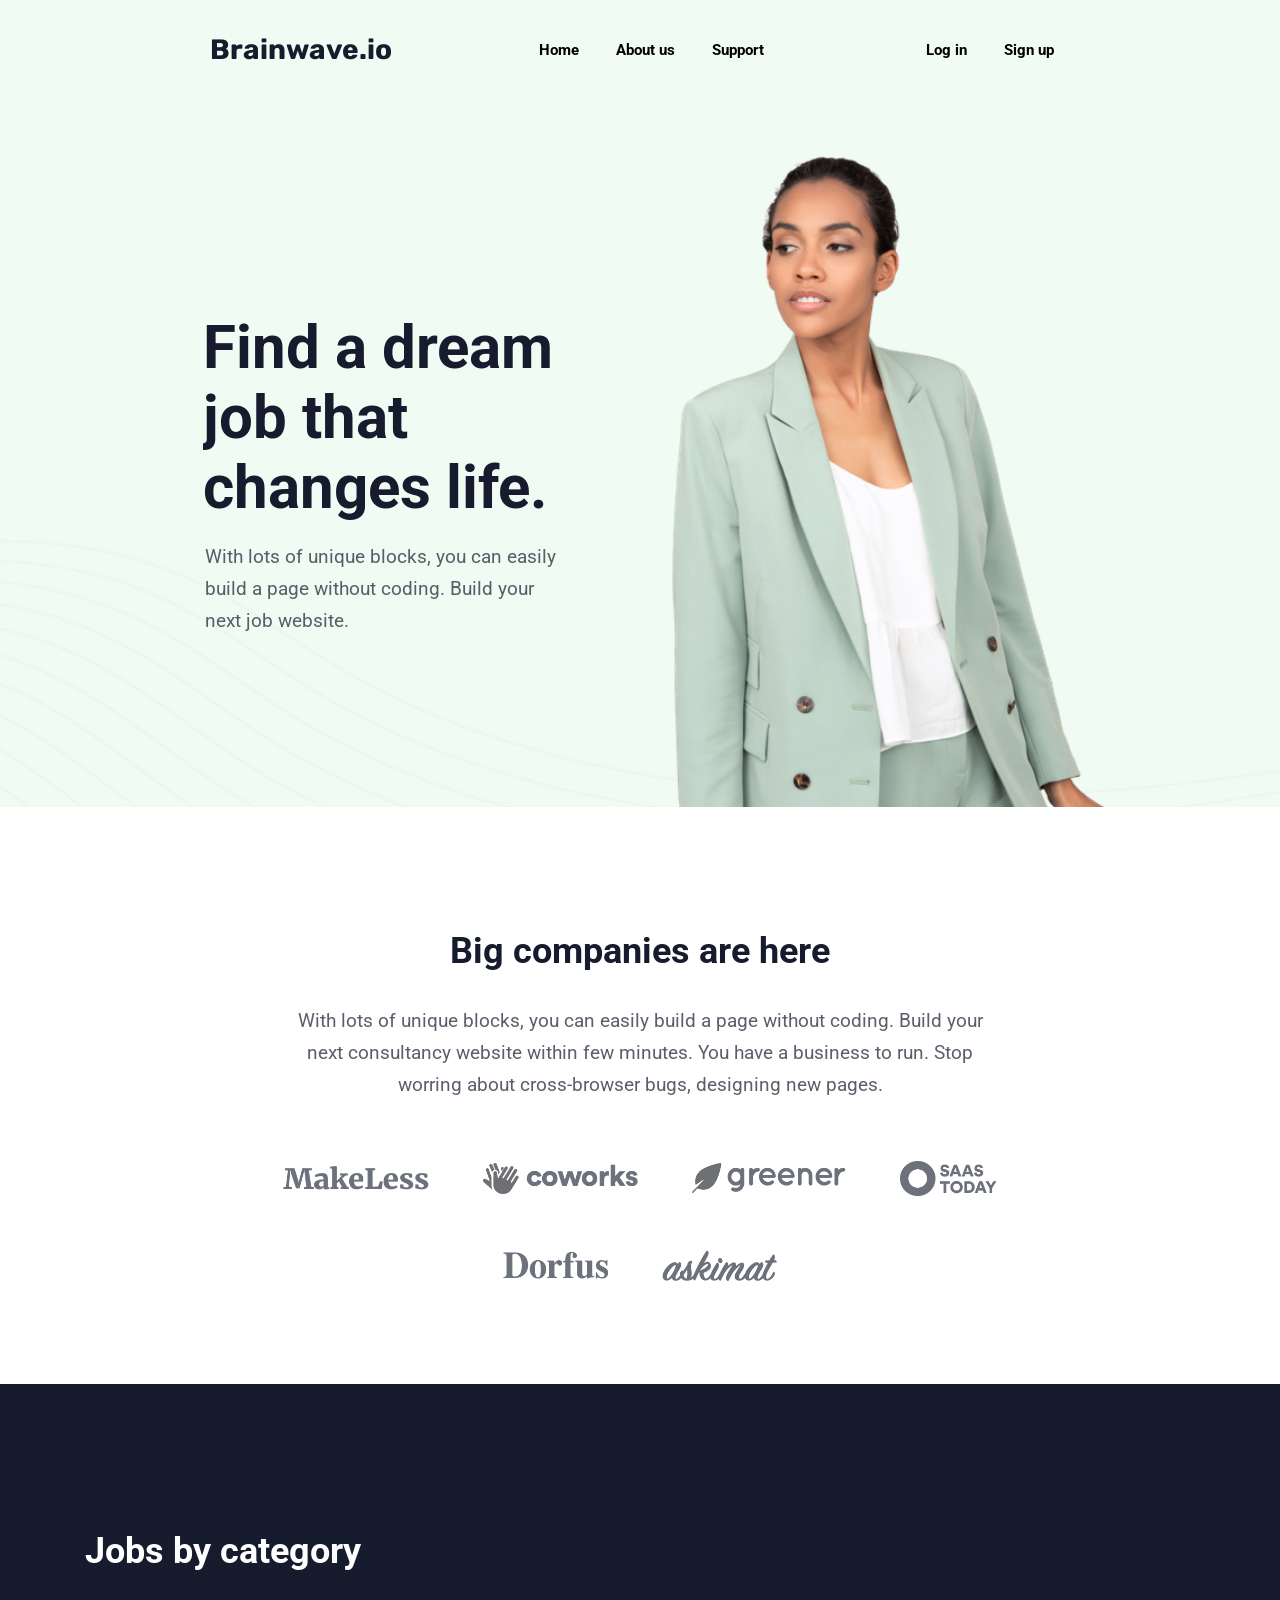
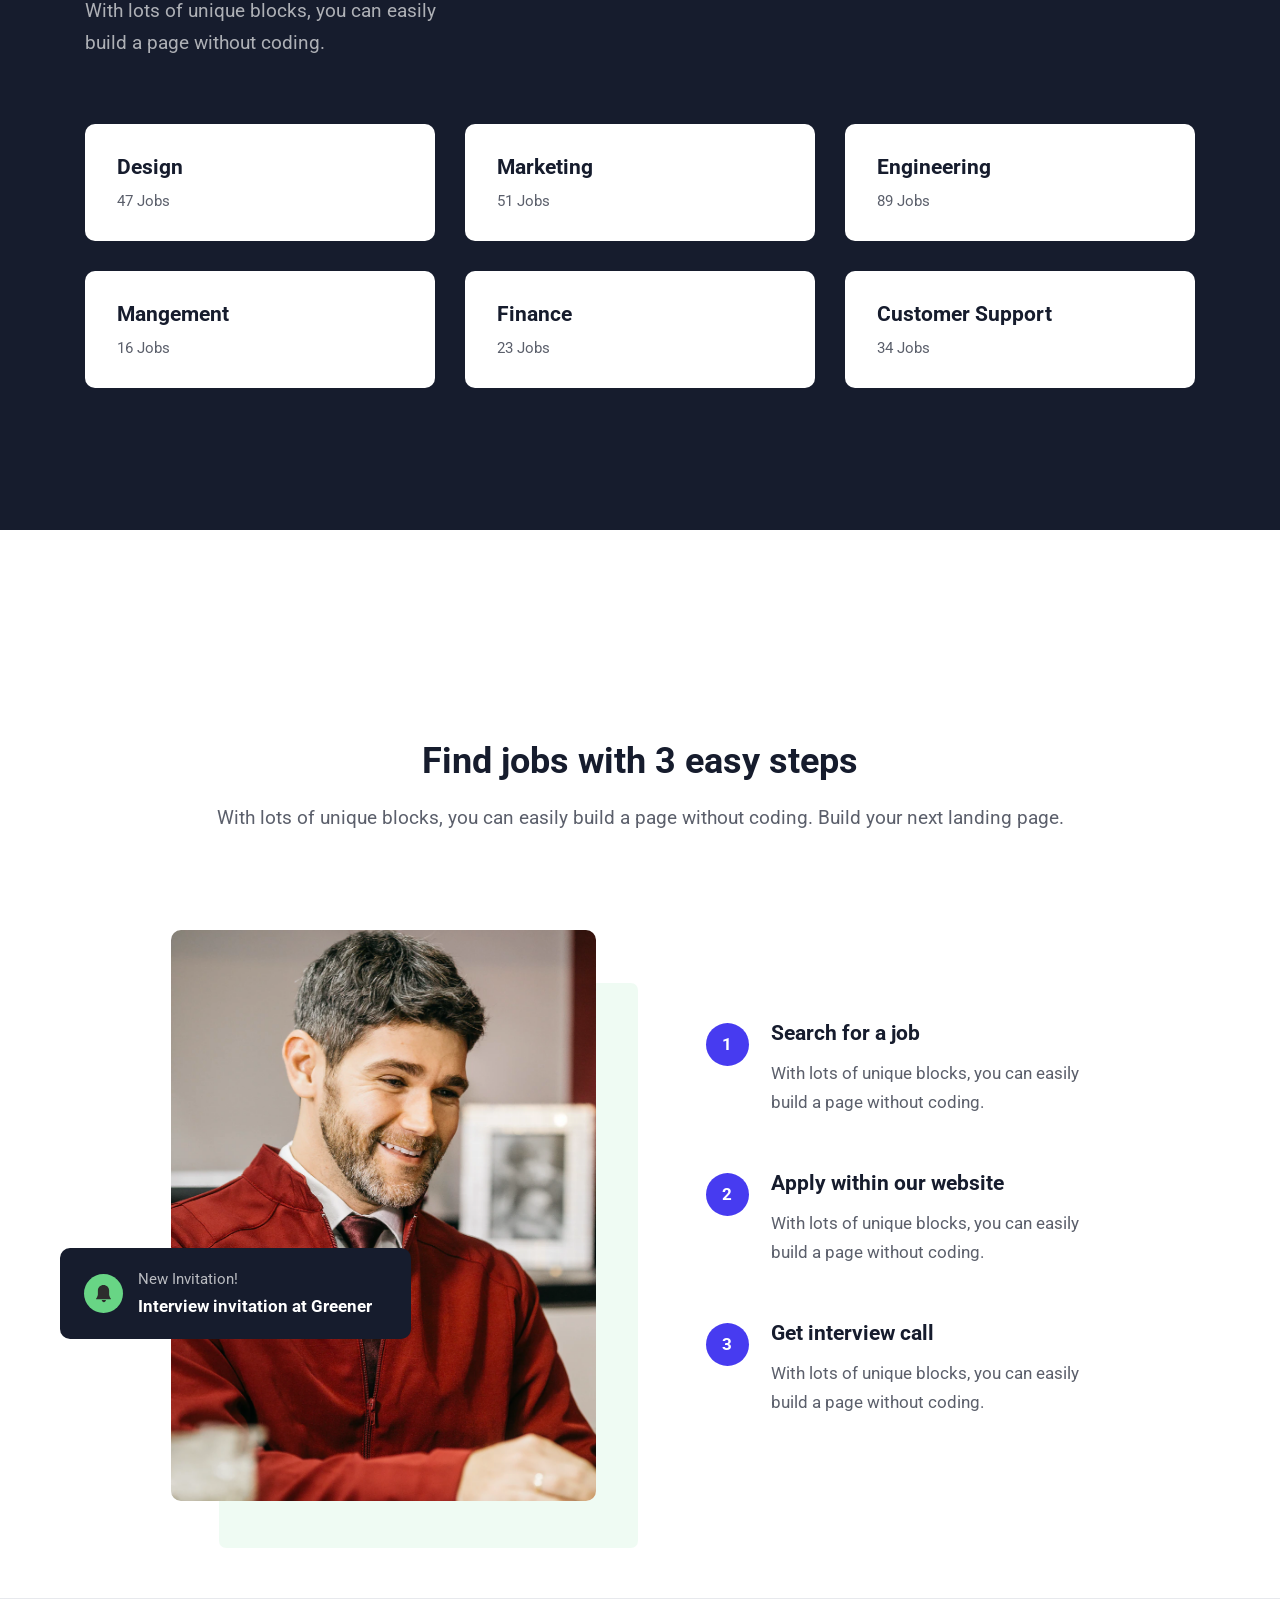
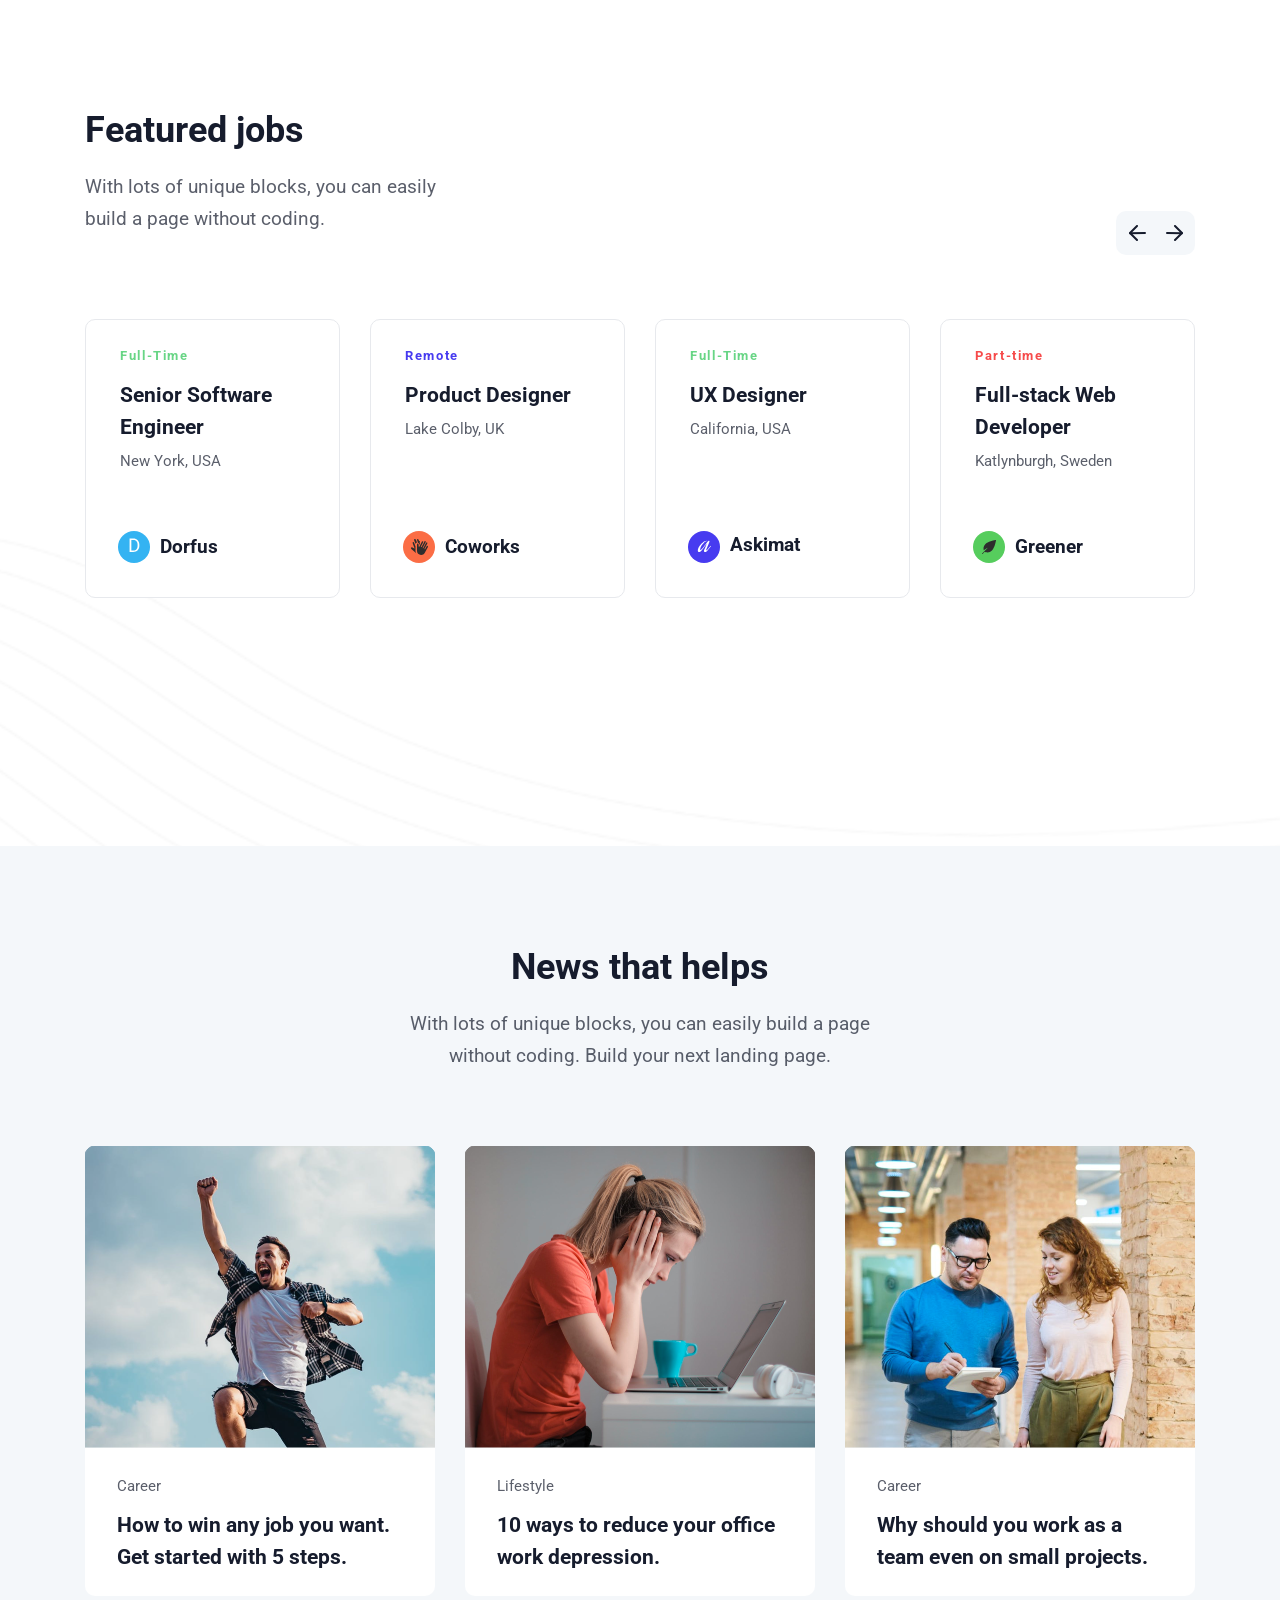
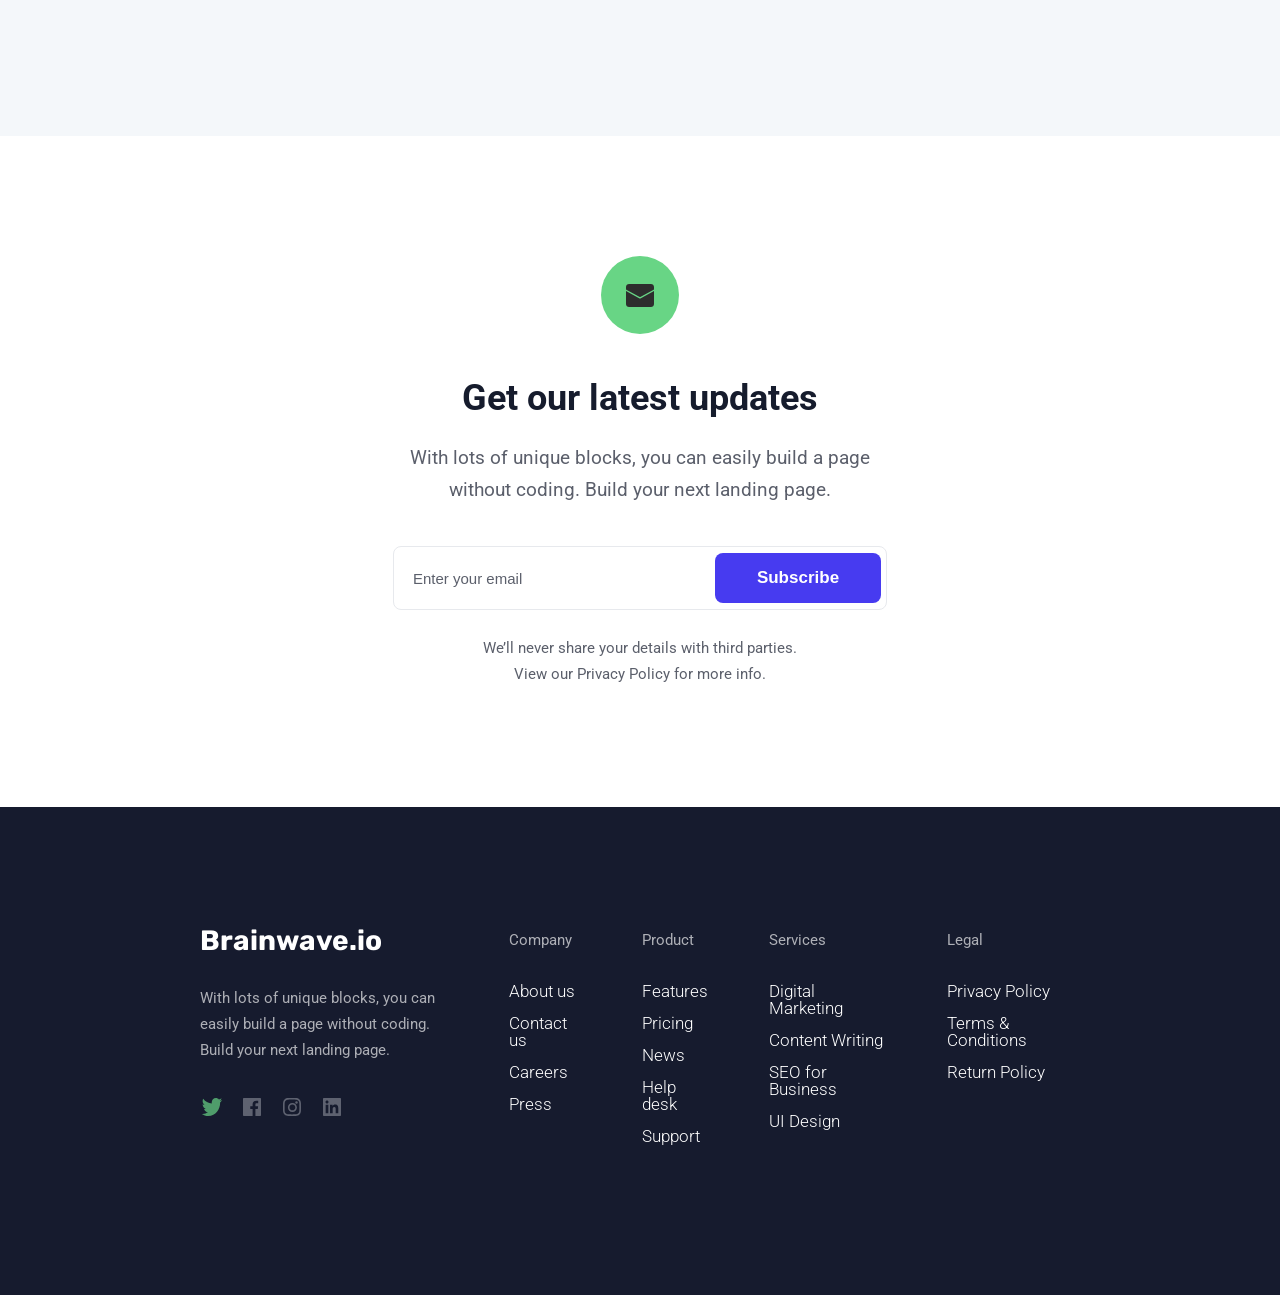
==== commit 97d087c7: "modified-homepage" ====
--- a/index.html
+++ b/index.html
@@ -55,7 +55,7 @@
         <img
           class="hero-image"
           src="./assets/images/home-images/hero-img.svg"
-          alt=""
+          alt="Hero image"
         />
       </section>
       <section class="our-partners">
@@ -67,12 +67,30 @@
           designing new pages.
         </p>
         <div class="partners-logo">
-          <img src="./images/partners-logo1.svg" alt="" />
-          <img src="./images/partners-logo2.svg" alt="" />
-          <img src="./images/partners-logo3.svg" alt="" />
-          <img src="./images/partners-logo4.svg" alt="" />
-          <img src="./images/partners-logo5.svg" alt="" />
-          <img src="./images/partners-logo6.svg" alt="" />
+          <img
+            src="./assets/icons/home-icons/partners-logo1.svg"
+            alt="Partners logo"
+          />
+          <img
+            src="./assets/icons/home-icons/partners-logo2.svg"
+            alt="Partners logo"
+          />
+          <img
+            src="./assets/icons/home-icons/partners-logo3.svg"
+            alt="Partners logo"
+          />
+          <img
+            src="./assets/icons/home-icons/partners-logo4.svg"
+            alt="Partners logo"
+          />
+          <img
+            src="./assets/icons/home-icons/partners-logo5.svg"
+            alt="Partners logo"
+          />
+          <img
+            src="./assets/icons/home-icons/partners-logo6.svg"
+            alt="Partners logo"
+          />
         </div>
       </section>
       <section class="jobs-category-main">
@@ -120,12 +138,15 @@
           <div class="find-jobs-image-box">
             <img
               class="find-jobs-image"
-              src="./images/soontimedelete.png"
-              alt=""
+              src="./assets/images/home-images/find-jobs-img.png"
+              alt="Find jobs Person image"
             />
             <div class="find-jobs-notficaton">
               <div class="find-jobs-notficaton-icon">
-                <img src="./images/find-jobs-image-notfication.svg" alt="" />
+                <img
+                  src="./assets/icons/home-icons/find-jobs-image-notfication.svg"
+                  alt="find job icons"
+                />
               </div>
               <div>
                 <h1 class="find-jobs-notficaton-title">New Invitation!</h1>
@@ -185,8 +206,14 @@
             coding.
           </p>
           <div class="featured-jobs-r-l-box">
-            <img src="./images/featured-jobs-icon1.svg" alt="" />
-            <img src="./images/featured-jobs-icon2.svg" alt="" />
+            <img
+              src="./assets/icons/home-icons/featured-jobs-icon1.svg"
+              alt="left arrow icon"
+            />
+            <img
+              src="./assets/icons/home-icons/featured-jobs-icon2.svg"
+              alt="right arrow icon"
+            />
           </div>
           <div class="featured-jobs-types">
             <div class="featured-jobs-box">
@@ -201,8 +228,8 @@
                 <div class="featured-jobs-box-company-brend">
                   <img
                     class="featured-jobs-company-logo"
-                    src="./images/featured-jobs-company-logo1.svg"
-                    alt=""
+                    src="./assets/icons/home-icons/featured-jobs-company-logo1.svg"
+                    alt="company logo"
                   />
                   <h3 class="featured-jobs-company-name">Dorfus</h3>
                 </div>
@@ -220,8 +247,8 @@
                 <div class="featured-jobs-box-company-brend">
                   <img
                     class="featured-jobs-company-logo"
-                    src="./images/featured-jobs-company-logo2.svg"
-                    alt=""
+                    src="./assets/icons/home-icons/featured-jobs-company-logo2.svg"
+                    alt="company logo"
                   />
                   <h3 class="featured-jobs-company-name">Coworks</h3>
                 </div>
@@ -237,8 +264,8 @@
                 <div class="featured-jobs-box-company-brend">
                   <img
                     class="featured-jobs-company-logo"
-                    src="./images/featured-jobs-company-logo3.svg"
-                    alt=""
+                    src="./assets/icons/home-icons/featured-jobs-company-logo3.svg"
+                    alt="company logo"
                   />
                   <h3 class="featured-jobs-company-name">Askimat</h3>
                 </div>
@@ -258,8 +285,8 @@
                 <div class="featured-jobs-box-company-brend">
                   <img
                     class="featured-jobs-company-logo"
-                    src="./images/featured-jobs-company-logo4.svg"
-                    alt=""
+                    src="./assets/icons/home-icons/featured-jobs-company-logo4.svg"
+                    alt="company logo"
                   />
                   <h3 class="featured-jobs-company-name">Greener</h3>
                 </div>
@@ -276,7 +303,10 @@
         </p>
         <div class="news-help-types">
           <div class="news-help-box">
-            <img src="./images/news-help-img1.svg" alt="" />
+            <img
+              src="./assets/images/home-images/news-help-img1.svg"
+              alt="News help image"
+            />
             <div class="news-help-box-info">
               <h2 class="news-help-box-title">Career</h2>
               <p class="news-help-box-desc">
@@ -285,7 +315,10 @@
             </div>
           </div>
           <div class="news-help-box">
-            <img src="./images/news-help-img2.svg" alt="" />
+            <img
+              src="./assets/images/home-images/news-help-img2.svg"
+              alt="News help image"
+            />
             <div class="news-help-box-info">
               <h2 class="news-help-box-title">Lifestyle</h2>
               <p class="news-help-box-desc">
@@ -294,7 +327,10 @@
             </div>
           </div>
           <div class="news-help-box">
-            <img src="./images/news-help-img3.svg" alt="" />
+            <img
+              src="./assets/images/home-images/news-help-img3.svg"
+              alt="News help image"
+            />
             <div class="news-help-box-info">
               <h2 class="news-help-box-title">Career</h2>
               <p class="news-help-box-desc">
@@ -306,7 +342,10 @@
       </section>
       <section class="contact-us">
         <div class="contact-us-icon">
-          <img src="./images/contact-us.svg" alt="" />
+          <img
+            src="./assets/icons/home-icons/contact-us.svg"
+            alt="Contact us logo"
+          />
         </div>
         <h2 class="contact-us-title">Get our latest updates</h2>
         <p class="contact-us-desc">
--- a/styles/pages/home.css
+++ b/styles/pages/home.css
@@ -1,7 +1,10 @@
 @import url(../global/global.css);
 
+.header {
+  background-color: #f0fbf3;
+}
 .hero {
-  background-image: url("./images/background-line.svg");
+  background-image: url("../../assets/images/home-images/background-line.svg");
   background-size: cover;
   background-position: center;
   background-repeat: no-repeat;
@@ -316,7 +319,7 @@
   align-items: center;
   justify-content: center;
   padding-top: 107px;
-  background-image: url("./images/background-line.svg");
+  background-image: url("../../assets/images/home-images/background-line.svg");
   background-size: cover;
   background-position: center;
   background-repeat: no-repeat;
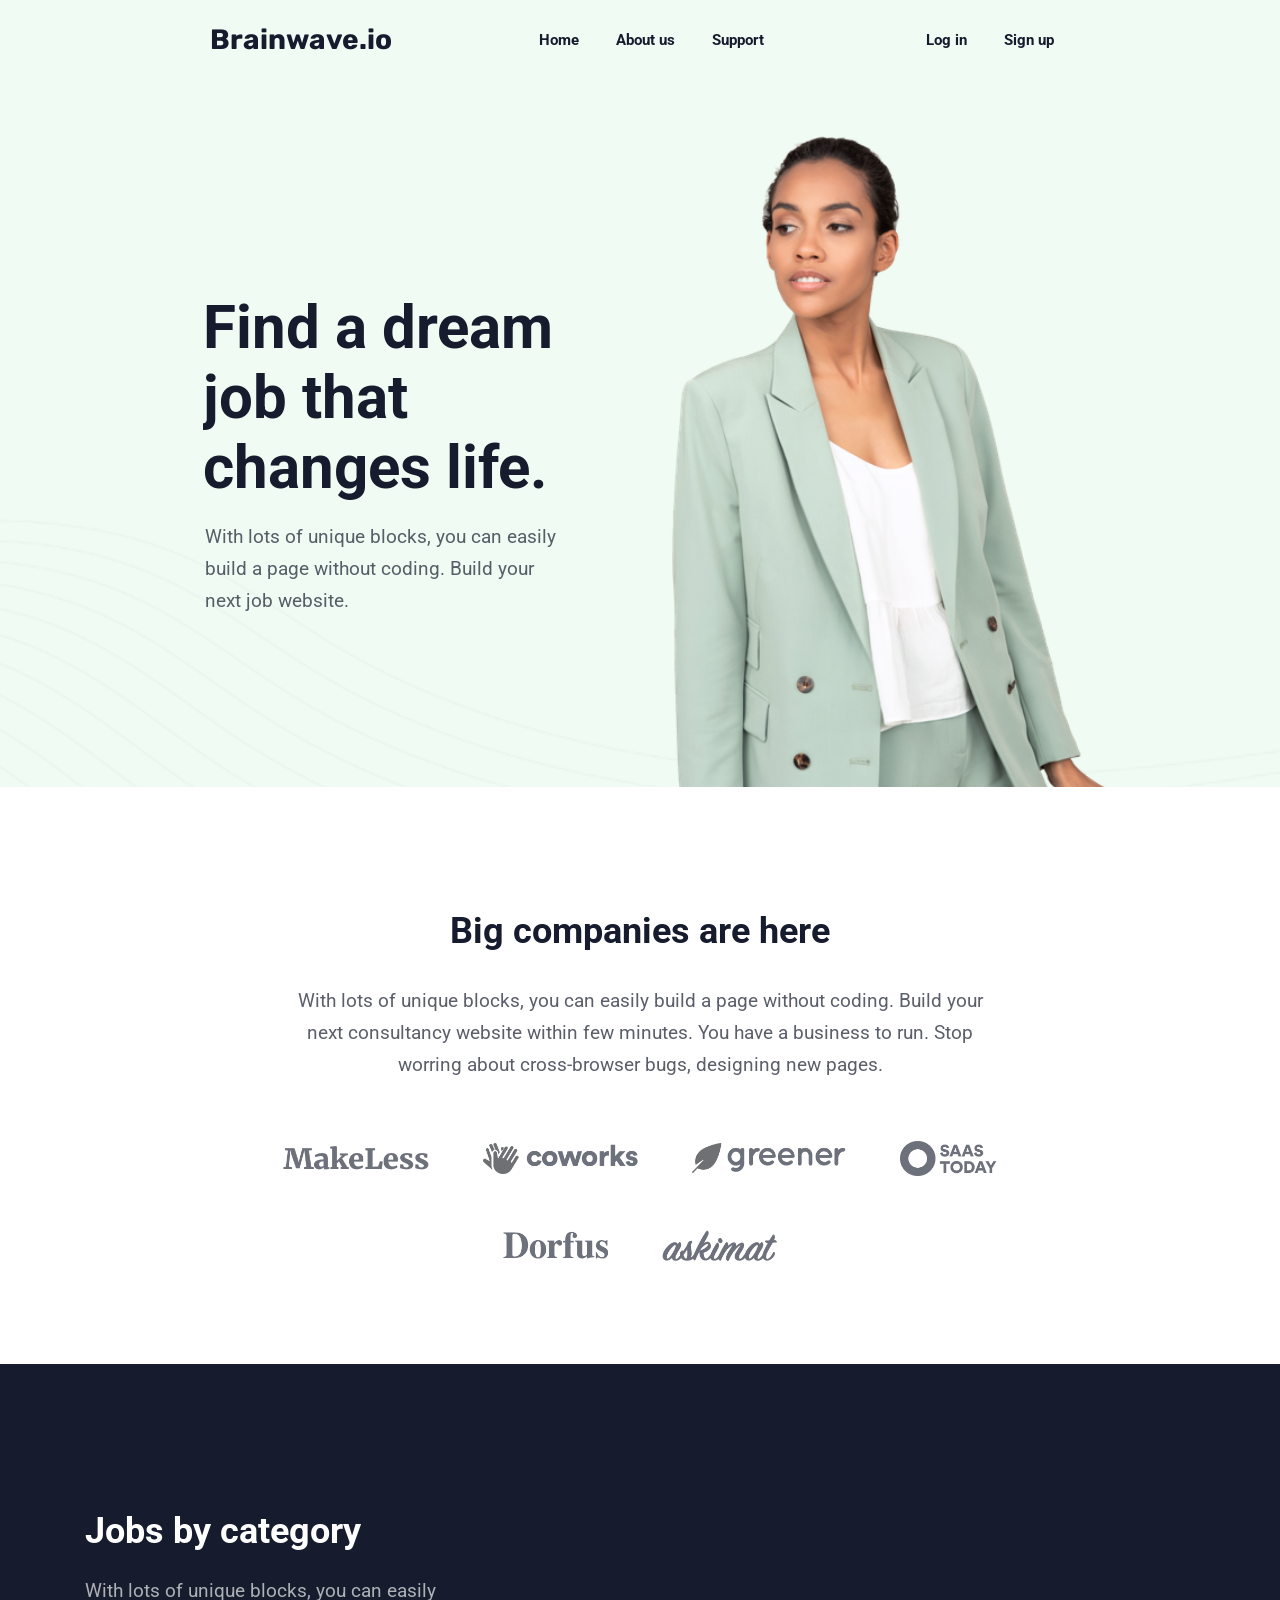
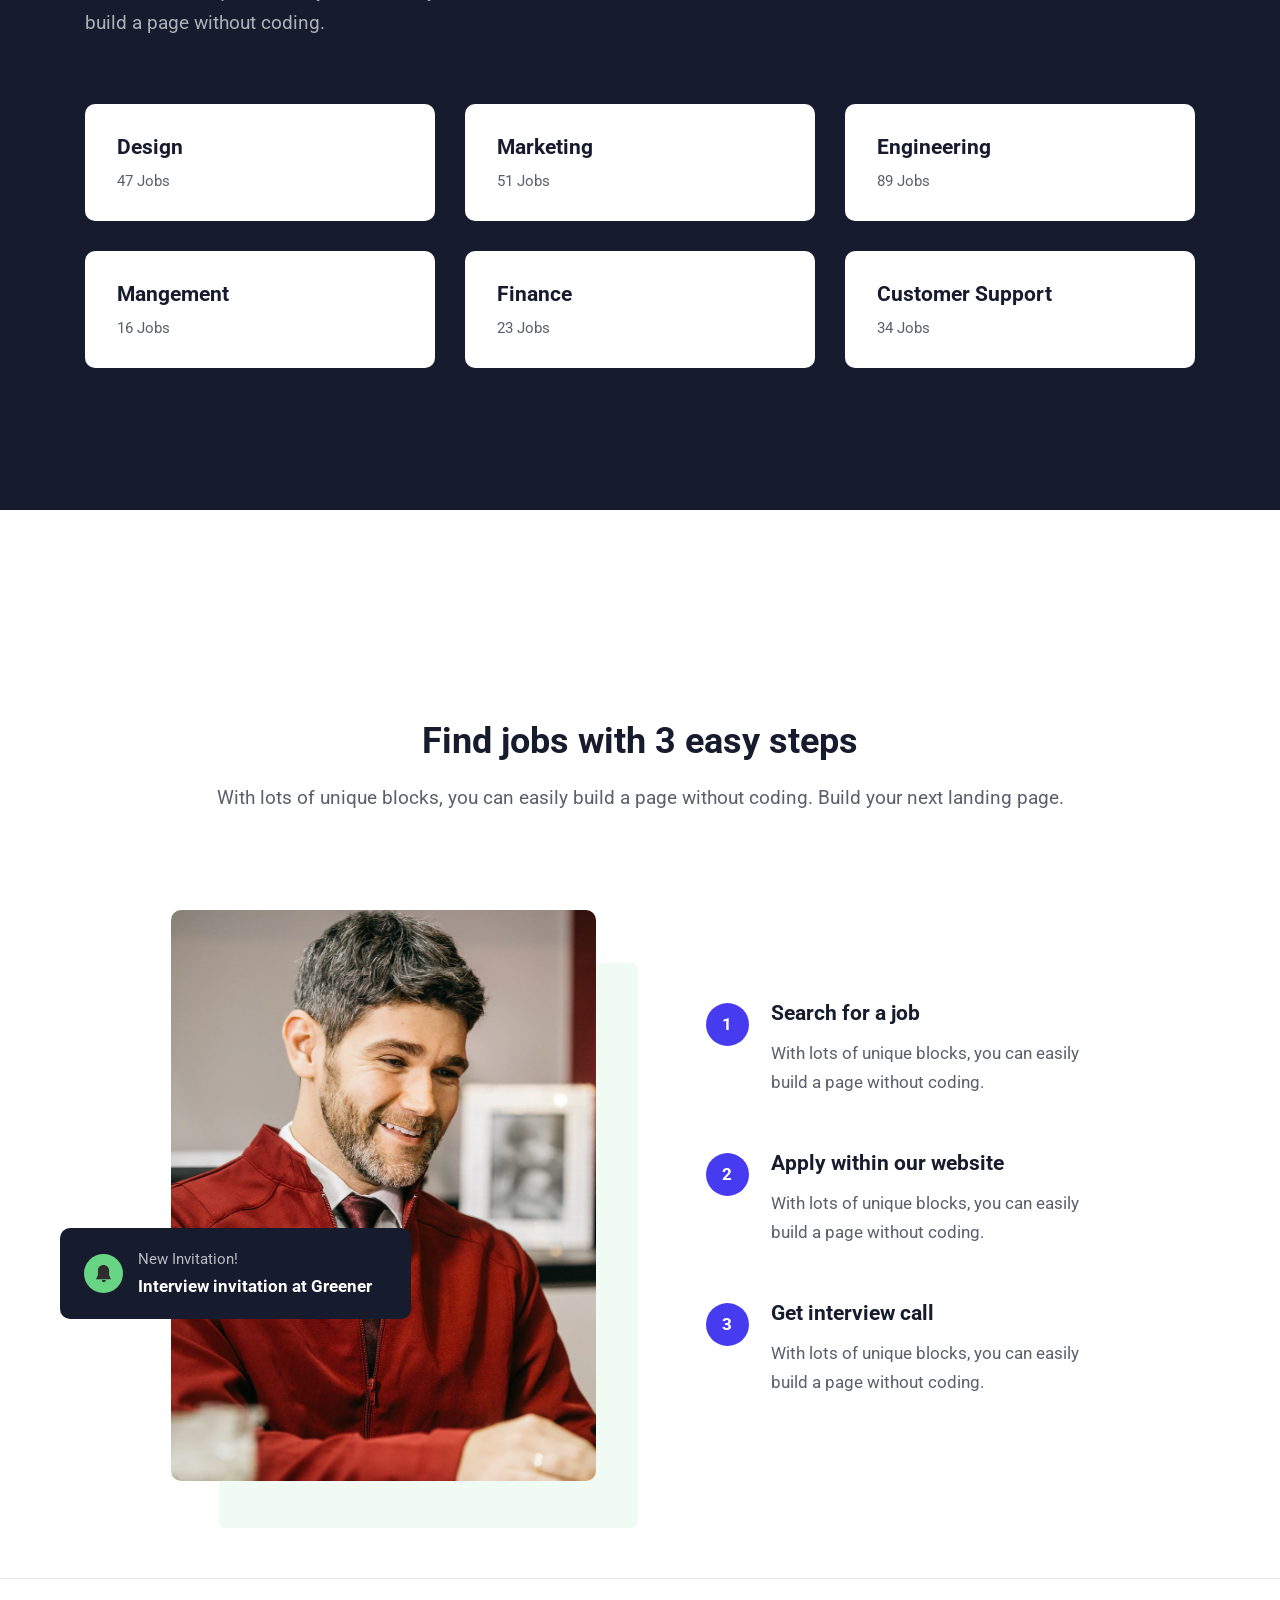
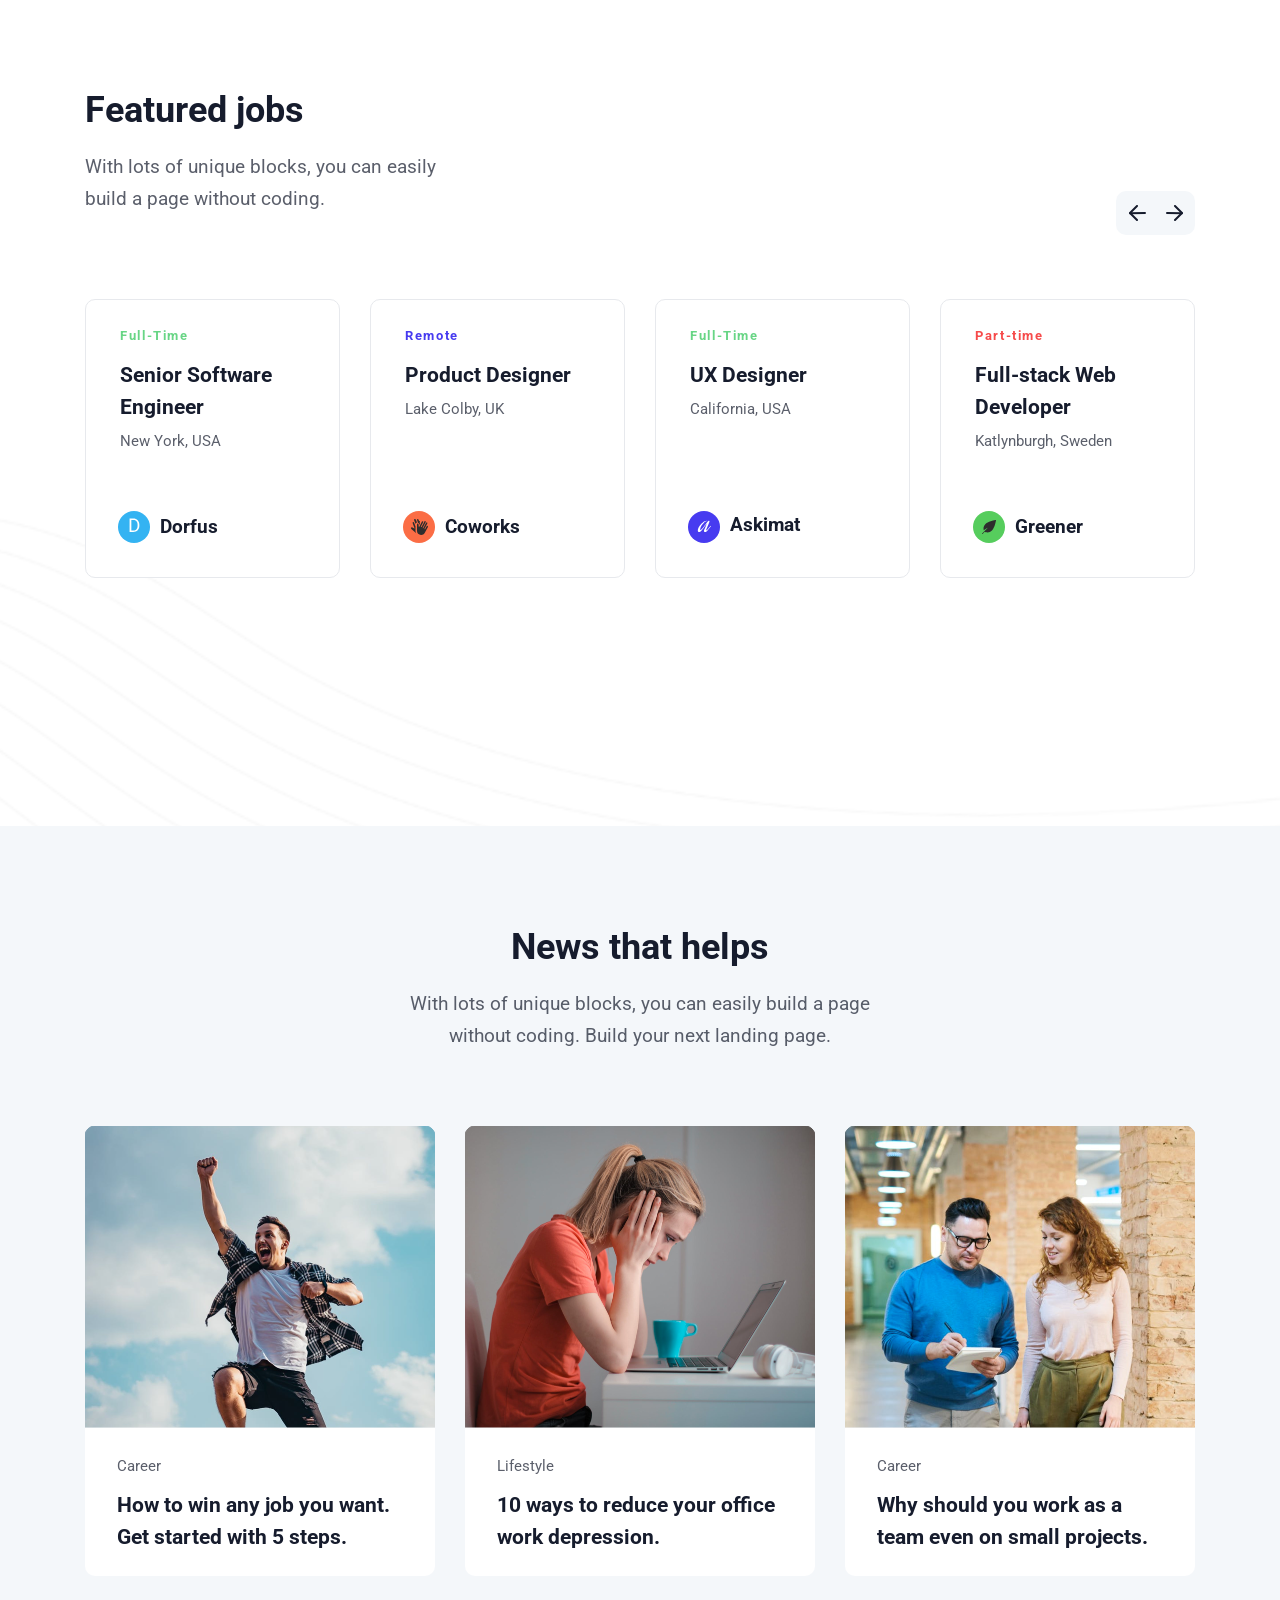
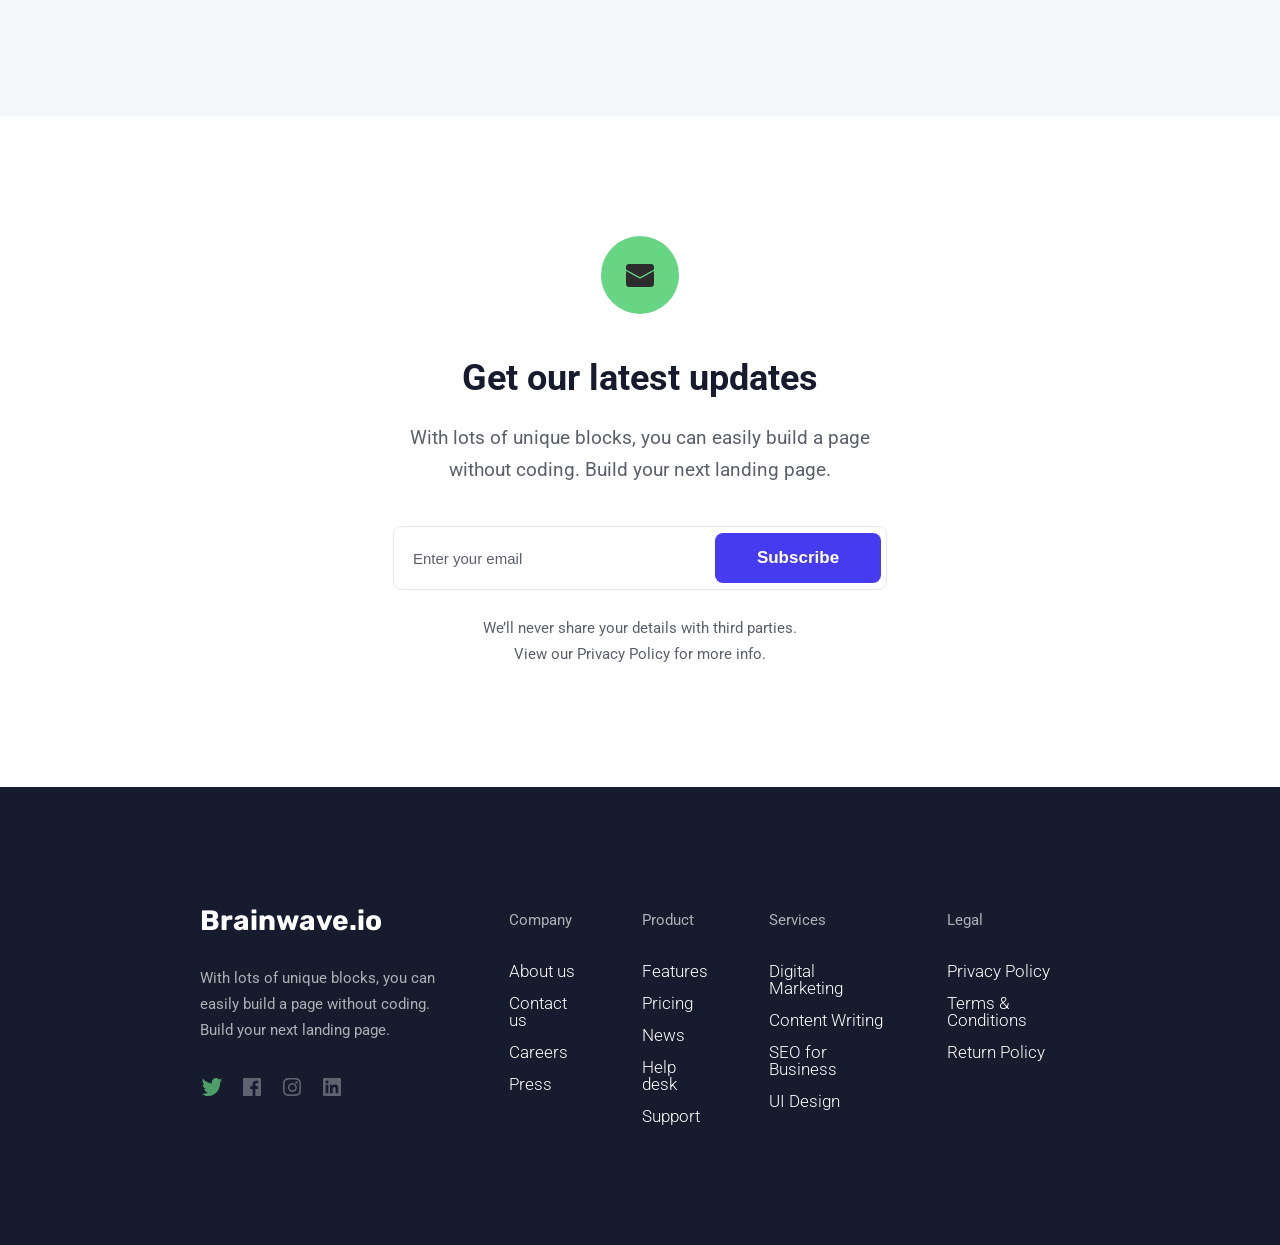
==== commit 259c589c: "modified navbar, add flaticon" ====
--- a/index.html
+++ b/index.html
@@ -5,40 +5,46 @@
     <meta name="viewport" content="width=device-width, initial-scale=1.0" />
     <title>Home</title>
     <link rel="stylesheet" href="./styles/pages/home.css" />
+    <link rel="icon" href="./assets/icons/webicon.svg" />
   </head>
 
   <body>
     <!--Header-->
-    <header class="header">
-      <div class="box box1">
-        <h1 class="logo-title">Brainwave.io</h1>
-      </div>
-      <nav class="header-navbar box box2">
-        <ul class="nav-list">
-          <li class="nav-item">
-            <a href="./index.html" class="nav-link active">Home</a>
-          </li>
-          <li class="nav-item">
-            <a href="./pages/about.html" class="nav-link">About us</a>
-          </li>
-          <li class="nav-item">
-            <a href="./pages/support.html" class="nav-link">Support</a>
-          </li>
-        </ul>
-      </nav>
-      <div class="box box3">
-        <nav class="header-navbar">
-          <ul class="nav-list">
-            <li class="nav-item">
-              <a href="./pages/login.html" class="nav-link">Log in</a>
-            </li>
-            <li class="nav-item">
-              <a href="./pages/signup.html" class="nav-link">Sign up</a>
-            </li>
-          </ul>
-        </nav>
+    <header class="header-main">
+      <div class="container">
+        <div class="header">
+          <div class="box box1">
+            <h1 class="logo-title">Brainwave.io</h1>
+          </div>
+          <nav class="header-navbar box box2">
+            <ul class="nav-list">
+              <li class="nav-item">
+                <a href="./index.html" class="nav-link active">Home</a>
+              </li>
+              <li class="nav-item">
+                <a href="./pages/about.html" class="nav-link">About us</a>
+              </li>
+              <li class="nav-item">
+                <a href="./pages/support.html" class="nav-link">Support</a>
+              </li>
+            </ul>
+          </nav>
+          <div class="box box3">
+            <nav class="header-navbar">
+              <ul class="nav-list">
+                <li class="nav-item">
+                  <a href="./pages/login.html" class="nav-link">Log in</a>
+                </li>
+                <li class="nav-item">
+                  <a href="./pages/signup.html" class="nav-link">Sign up</a>
+                </li>
+              </ul>
+            </nav>
+          </div>
+        </div>
       </div>
     </header>
+    <!-- Main  -->
     <main class="main">
       <section class="hero">
         <div class="hero-info">
@@ -369,112 +375,116 @@
       </section>
     </main>
     <!--Footer-->
-    <footer class="footer">
-      <div class="footer-item">
-        <p class="footer-title">Brainwave.io</p>
-
-        <p class="footer-item-title">
-          With lots of unique blocks, you can easily build a page without
-          coding. Build your next landing page.
-        </p>
-        <div class="social-icons">
-          <a href="#" class="social-link"
-            ><img
-              src="./assets/icons/logo-twitter.svg"
-              alt="Twitter"
-              class="footer-icon"
-          /></a>
-          <a href="#" class="social-link"
-            ><img
-              src="./assets/icons/logo-facebook.svg"
-              alt="Facebook"
-              class="footer-icon"
-          /></a>
-          <a href="#" class="social-link"
-            ><img
-              src="./assets/icons/logo-instagram.svg"
-              alt="Instagram"
-              class="footer-icon"
-          /></a>
-          <a href="#" class="social-link"
-            ><img
-              src="./assets/icons/logo-linkedin.svg"
-              alt="Linkedin"
-              class="footer-icon"
-          /></a>
-        </div>
-      </div>
-      <div class="footer-item">
-        <p class="footer-item-title">Company</p>
-
-        <ul class="footer-list">
-          <li class="footer-list-item">
-            <a href="#" class="footer-list-link">About us</a>
-          </li>
-          <li class="footer-list-item">
-            <a href="#" class="footer-list-link">Contact us</a>
-          </li>
-          <li class="footer-list-item">
-            <a href="#" class="footer-list-link">Careers</a>
-          </li>
-          <li class="footer-list-item">
-            <a href="#" class="footer-list-link">Press</a>
-          </li>
-        </ul>
-      </div>
-      <div class="footer-item">
-        <p class="footer-item-title">Product</p>
-
-        <ul class="footer-list">
-          <li class="footer-list-item">
-            <a href="#" class="footer-list-link">Features</a>
-          </li>
-          <li class="footer-list-item">
-            <a href="#" class="footer-list-link">Pricing</a>
-          </li>
-          <li class="footer-list-item">
-            <a href="#" class="footer-list-link">News</a>
-          </li>
-          <li class="footer-list-item">
-            <a href="#" class="footer-list-link">Help desk</a>
-          </li>
-          <li class="footer-list-item">
-            <a href="#" class="footer-list-link">Support</a>
-          </li>
-        </ul>
-      </div>
-      <div class="footer-item">
-        <p class="footer-item-title">Services</p>
-
-        <ul class="footer-list">
-          <li class="footer-list-item">
-            <a href="#" class="footer-list-link">Digital Marketing</a>
-          </li>
-          <li class="footer-list-item">
-            <a href="#" class="footer-list-link">Content Writing</a>
-          </li>
-          <li class="footer-list-item">
-            <a href="#" class="footer-list-link">SEO for Business</a>
-          </li>
-          <li class="footer-list-item">
-            <a href="#" class="footer-list-link">UI Design</a>
-          </li>
-        </ul>
-      </div>
-      <div class="footer-item">
-        <p class="footer-item-title">Legal</p>
-
-        <ul class="footer-list">
-          <li class="footer-list-item">
-            <a href="#" class="footer-list-link">Privacy Policy</a>
-          </li>
-          <li class="footer-list-item">
-            <a href="#" class="footer-list-link">Terms & Conditions</a>
-          </li>
-          <li class="footer-list-item">
-            <a href="#" class="footer-list-link">Return Policy</a>
-          </li>
-        </ul>
+    <footer class="footer-main">
+      <div class="container">
+        <div class="footer">
+          <div class="footer-item">
+            <p class="footer-title">Brainwave.io</p>
+
+            <p class="footer-item-title">
+              With lots of unique blocks, you can easily build a page without
+              coding. Build your next landing page.
+            </p>
+            <div class="social-icons">
+              <a href="#" class="social-link"
+                ><img
+                  src="./assets/icons/footer-icons/logo-twitter.svg"
+                  alt="Twitter"
+                  class="footer-icon"
+              /></a>
+              <a href="#" class="social-link"
+                ><img
+                  src="./assets/icons/footer-icons/logo-facebook.svg"
+                  alt="Facebook"
+                  class="footer-icon"
+              /></a>
+              <a href="#" class="social-link"
+                ><img
+                  src="./assets/icons/footer-icons/logo-instagram.svg"
+                  alt="Instagram"
+                  class="footer-icon"
+              /></a>
+              <a href="#" class="social-link"
+                ><img
+                  src="./assets/icons/footer-icons/logo-linkedin.svg"
+                  alt="Linkedin"
+                  class="footer-icon"
+              /></a>
+            </div>
+          </div>
+          <div class="footer-item">
+            <p class="footer-item-title">Company</p>
+
+            <ul class="footer-list">
+              <li class="footer-list-item">
+                <a href="#" class="footer-list-link">About us</a>
+              </li>
+              <li class="footer-list-item">
+                <a href="#" class="footer-list-link">Contact us</a>
+              </li>
+              <li class="footer-list-item">
+                <a href="#" class="footer-list-link">Careers</a>
+              </li>
+              <li class="footer-list-item">
+                <a href="#" class="footer-list-link">Press</a>
+              </li>
+            </ul>
+          </div>
+          <div class="footer-item">
+            <p class="footer-item-title">Product</p>
+
+            <ul class="footer-list">
+              <li class="footer-list-item">
+                <a href="#" class="footer-list-link">Features</a>
+              </li>
+              <li class="footer-list-item">
+                <a href="#" class="footer-list-link">Pricing</a>
+              </li>
+              <li class="footer-list-item">
+                <a href="#" class="footer-list-link">News</a>
+              </li>
+              <li class="footer-list-item">
+                <a href="#" class="footer-list-link">Help desk</a>
+              </li>
+              <li class="footer-list-item">
+                <a href="#" class="footer-list-link">Support</a>
+              </li>
+            </ul>
+          </div>
+          <div class="footer-item">
+            <p class="footer-item-title">Services</p>
+
+            <ul class="footer-list">
+              <li class="footer-list-item">
+                <a href="#" class="footer-list-link">Digital Marketing</a>
+              </li>
+              <li class="footer-list-item">
+                <a href="#" class="footer-list-link">Content Writing</a>
+              </li>
+              <li class="footer-list-item">
+                <a href="#" class="footer-list-link">SEO for Business</a>
+              </li>
+              <li class="footer-list-item">
+                <a href="#" class="footer-list-link">UI Design</a>
+              </li>
+            </ul>
+          </div>
+          <div class="footer-item">
+            <p class="footer-item-title">Legal</p>
+
+            <ul class="footer-list">
+              <li class="footer-list-item">
+                <a href="#" class="footer-list-link">Privacy Policy</a>
+              </li>
+              <li class="footer-list-item">
+                <a href="#" class="footer-list-link">Terms & Conditions</a>
+              </li>
+              <li class="footer-list-item">
+                <a href="#" class="footer-list-link">Return Policy</a>
+              </li>
+            </ul>
+          </div>
+        </div>
       </div>
     </footer>
   </body>
--- a/styles/pages/home.css
+++ b/styles/pages/home.css
@@ -1,7 +1,7 @@
 @import url(../global/global.css);
 
-.header {
-  background-color: #f0fbf3;
+.header-main {
+  background-color: var(--primary-color);
 }
 .hero {
   background-image: url("../../assets/images/home-images/background-line.svg");
@@ -9,7 +9,7 @@
   background-position: center;
   background-repeat: no-repeat;
   height: 707px;
-  background-color: #f0fbf3;
+  background-color: var(--primary-color);
   display: flex;
   align-items: flex-end;
   justify-content: center;
@@ -31,7 +31,7 @@
   display: flex;
   flex-direction: column;
   gap: 5px;
-  color: #161c2d;
+  color: var(--primary-text-color);
   font-size: 60px;
   font-weight: 700;
   line-height: 65px;
@@ -68,7 +68,7 @@
 }
 
 .hero-desc {
-  color: #161c2d;
+  color: var(--primary-text-color);
   opacity: 70%;
   font-size: 19px;
   font-weight: 400;
@@ -89,7 +89,7 @@
   font-weight: 700;
   font-size: 36px;
   line-height: 48px;
-  color: #161c2d;
+  color: var(--primary-text-color);
   margin-bottom: 30px;
 }
 
@@ -100,7 +100,7 @@
   font-weight: 400;
   font-size: 19px;
   line-height: 32px;
-  color: #161c2d;
+  color: var(--primary-text-color);
   opacity: 70%;
   margin-bottom: 60px;
 }
@@ -116,7 +116,7 @@
 }
 .jobs-category-main {
   height: 746px;
-  background-color: #161c2d;
+  background-color: var(--primary-text-color);
   display: flex;
   align-items: center;
   justify-content: center;
@@ -126,7 +126,7 @@
 .jobs-category-title {
   font-size: 36px;
   font-weight: 700;
-  color: #ffffff;
+  color: var(--color-white);
   line-height: 48px;
   margin-bottom: 20px;
 }
@@ -134,7 +134,7 @@
 .jobs-category-desc {
   font-size: 19px;
   font-weight: 400;
-  color: #ffffff;
+  color: var(--color-white);
   opacity: 65%;
   line-height: 32px;
   width: 388px;
@@ -151,7 +151,7 @@
 .jobs-category-box {
   width: 350px;
   height: 117px;
-  background-color: #ffffff;
+  background-color: var(--color-white);
   padding-left: 32px;
   display: flex;
   flex-direction: column;
@@ -162,11 +162,11 @@
   cursor: pointer;
 }
 .jobs-category-box:hover {
-  background-color: #473bf0;
+  background-color: var(--color-button);
   transform: translateY(-10px);
 }
 .jobs-category-box:hover .jobs-category-box-title {
-  color: #ffffff;
+  color: var(--color-white);
 }
 
 .jobs-category-box:hover .jobs-category-box-desc {
@@ -177,14 +177,14 @@
   font-size: 21px;
   font-weight: 700;
   line-height: 32px;
-  color: #161c2d;
+  color: var(--primary-text-color);
 }
 
 .jobs-category-box-desc {
   font-size: 15px;
   font-weight: 400;
   line-height: 26px;
-  color: #161c2d;
+  color: var(--primary-text-color);
   opacity: 70%;
 }
 
@@ -195,14 +195,14 @@
   flex-direction: column;
   padding-top: 113px;
   height: 1069px;
-  border-bottom: 1px solid #e7e9ed;
+  border-bottom: 1px solid var(--border-color);
 }
 
 .find-jobs-title {
   font-size: 36px;
   font-weight: 700;
   line-height: 48px;
-  color: #161c2d;
+  color: var(--primary-text-color);
   margin-bottom: 17px;
 }
 
@@ -210,7 +210,7 @@
   font-size: 19px;
   font-weight: 400px;
   line-height: 32px;
-  color: #161c2d;
+  color: var(--primary-text-color);
   opacity: 70%;
   margin-bottom: 96px;
 }
@@ -230,7 +230,7 @@
   height: 571px;
   object-fit: cover;
   transform: rotateY(180deg);
-  box-shadow: -45px 50px 0px -3px rgba(104, 213, 133, 0.1);
+  box-shadow: -45px 50px 0px -3px #68d5851a;
 }
 
 .find-jobs-notficaton {
@@ -238,7 +238,7 @@
   right: 185px;
   bottom: 165px;
   padding: 0 24px;
-  background-color: #161c2d;
+  background-color: var(--primary-text-color);
   display: flex;
   align-items: center;
   justify-content: flex-start;
@@ -248,7 +248,7 @@
   gap: 15px;
 }
 .find-jobs-notficaton-icon {
-  background-color: #68d585;
+  background-color: var(--accent-color);
   border-radius: 20px;
   width: 39px;
   height: 39px;
@@ -260,14 +260,14 @@
   font-size: 15px;
   font-weight: 400;
   line-height: 26px;
-  color: #ffffff;
+  color: var(--color-white);
   opacity: 70%;
 }
 .find-jobs-notficaton-desc {
   font-size: 17px;
   font-weight: 700;
   line-height: 29px;
-  color: #ffffff;
+  color: var(--color-white);
 }
 
 .find-jobs-step-container {
@@ -284,7 +284,7 @@
 }
 .find-jobs-step-icon {
   margin-top: 6px;
-  background-color: #473bf0;
+  background-color: var(--color-button);
   width: 43px;
   height: 43px;
   border-radius: 22px;
@@ -296,14 +296,14 @@
   font-size: 17px;
   font-weight: 700;
   line-height: 29px;
-  color: #ffffff;
+  color: var(--color-white);
 }
 
 .find-jobs-step-list-title {
   font-size: 21px;
   font-weight: 700;
   line-height: 32px;
-  color: #161c2d;
+  color: var(--primary-text-color);
   margin-bottom: 10px;
 }
 .find-jobs-step-list-desc {
@@ -311,7 +311,7 @@
   font-size: 17px;
   font-weight: 400px;
   line-height: 29px;
-  color: #161c2d;
+  color: var(--primary-text-color);
   opacity: 70%;
 }
 .featured-jobs-main {
@@ -334,7 +334,7 @@
   font-size: 36px;
   font-weight: 700;
   line-height: 48px;
-  color: #161c2d;
+  color: var(--primary-text-color);
   margin-bottom: 17px;
 }
 
@@ -342,7 +342,7 @@
   font-size: 19px;
   font-weight: 400;
   line-height: 32px;
-  color: #161c2d;
+  color: var(--primary-text-color);
   opacity: 70%;
   margin-bottom: 84px;
   width: 353px;
@@ -352,7 +352,7 @@
   position: absolute;
   top: 105px;
   right: 0;
-  background-color: #f4f7fa;
+  background-color: var(--secondary-color);
   width: 79px;
   height: 44px;
   border-radius: 10px;
@@ -366,13 +366,13 @@
 .featured-jobs-types {
   display: flex;
   gap: 30px;
-  background-color: #ffffff;
+  background-color: var(--color-white);
 }
 
 .featured-jobs-box {
   width: 255px;
   height: 279px;
-  border: 1px solid #e7e9ed;
+  border: 1px solid var(--border-color);
   border-radius: 10px;
   padding-top: 29px;
   padding-left: 34px;
@@ -388,12 +388,12 @@
   font-size: 13px;
   font-weight: 700;
   line-height: 100%;
-  color: #68d585;
+  color: var(--accent-color);
   letter-spacing: 1.63px;
   margin-bottom: 17px;
 }
 .remote-color {
-  color: #473bf0;
+  color: var(--color-button);
 }
 
 .part-time-color {
@@ -404,7 +404,7 @@
   font-size: 21px;
   font-weight: 700;
   line-height: 32px;
-  color: #161c2d;
+  color: var(--primary-text-color);
   margin-bottom: 5px;
 }
 
@@ -412,7 +412,7 @@
   font-size: 15px;
   font-weight: 400;
   line-height: 26px;
-  color: #161c2d;
+  color: var(--primary-text-color);
   opacity: 70%;
 }
 
@@ -428,12 +428,12 @@
   font-size: 19px;
   font-weight: 700;
   line-height: 32px;
-  color: #161c2d;
+  color: var(--primary-text-color);
 }
 
 .news-help {
   height: 890px;
-  background-color: #f4f7fa;
+  background-color: var(--secondary-color);
   display: flex;
   flex-direction: column;
   align-items: center;
@@ -443,7 +443,7 @@
   font-size: 36px;
   font-weight: 700;
   line-height: 48px;
-  color: #161c2d;
+  color: var(--primary-text-color);
   margin-bottom: 17px;
 }
 
@@ -451,7 +451,7 @@
   font-size: 19px;
   font-weight: 400;
   line-height: 32px;
-  color: #161c2d;
+  color: var(--primary-text-color);
   opacity: 70%;
   width: 503px;
   text-align: center;
@@ -468,7 +468,7 @@
 .news-help-box {
   width: 350px;
   height: 450px;
-  background-color: #ffffff;
+  background-color: var(--color-white);
   border-radius: 10px;
 }
 .news-help-box-info {
@@ -483,7 +483,7 @@
   font-size: 15px;
   font-weight: 400;
   line-height: 26px;
-  color: #161c2d;
+  color: var(--primary-text-color);
   opacity: 70%;
 }
 .news-help-box-desc {
@@ -491,7 +491,7 @@
   font-size: 21px;
   font-weight: 700;
   line-height: 32px;
-  color: #161c2d;
+  color: var(--primary-text-color);
 }
 
 .contact-us {
@@ -506,7 +506,7 @@
   width: 78px;
   height: 78px;
   border-radius: 39px;
-  background-color: #68d585;
+  background-color: var(--accent-color);
   display: flex;
   align-items: center;
   justify-content: center;
@@ -517,7 +517,7 @@
   font-size: 36px;
   font-weight: 700;
   line-height: 48px;
-  color: #161c2d;
+  color: var(--primary-text-color);
   margin-bottom: 20px;
 }
 
@@ -525,7 +525,7 @@
   font-size: 19px;
   font-weight: 400;
   line-height: 32px;
-  color: #161c2d;
+  color: var(--primary-text-color);
   opacity: 70%;
   width: 502px;
   text-align: center;
@@ -546,7 +546,7 @@
 .contact-us-form-input {
   width: 494px;
   height: 64px;
-  border: 1px solid #e7e9ed;
+  border: 1px solid var(--border-color);
   border-radius: 8px;
   outline: none;
   padding-left: 19px;
@@ -557,7 +557,7 @@
   font-size: 15px;
   font-weight: 400;
   line-height: 100%;
-  color: #161c2d;
+  color: var(--primary-text-color);
   opacity: 70%;
 }
 
@@ -569,8 +569,8 @@
   height: 50px;
   border: none;
   border-radius: 8px;
-  background-color: #473bf0;
-  color: #ffffff;
+  background-color: var(--color-button);
+  color: var(--color-white);
   font-size: 17px;
   font-weight: 700;
   line-height: 32px;
@@ -592,7 +592,7 @@
   font-size: 15px;
   font-weight: 400;
   line-height: 26px;
-  color: #161c2d;
+  color: var(--primary-text-color);
   opacity: 70%;
   text-align: center;
   width: 330px;
